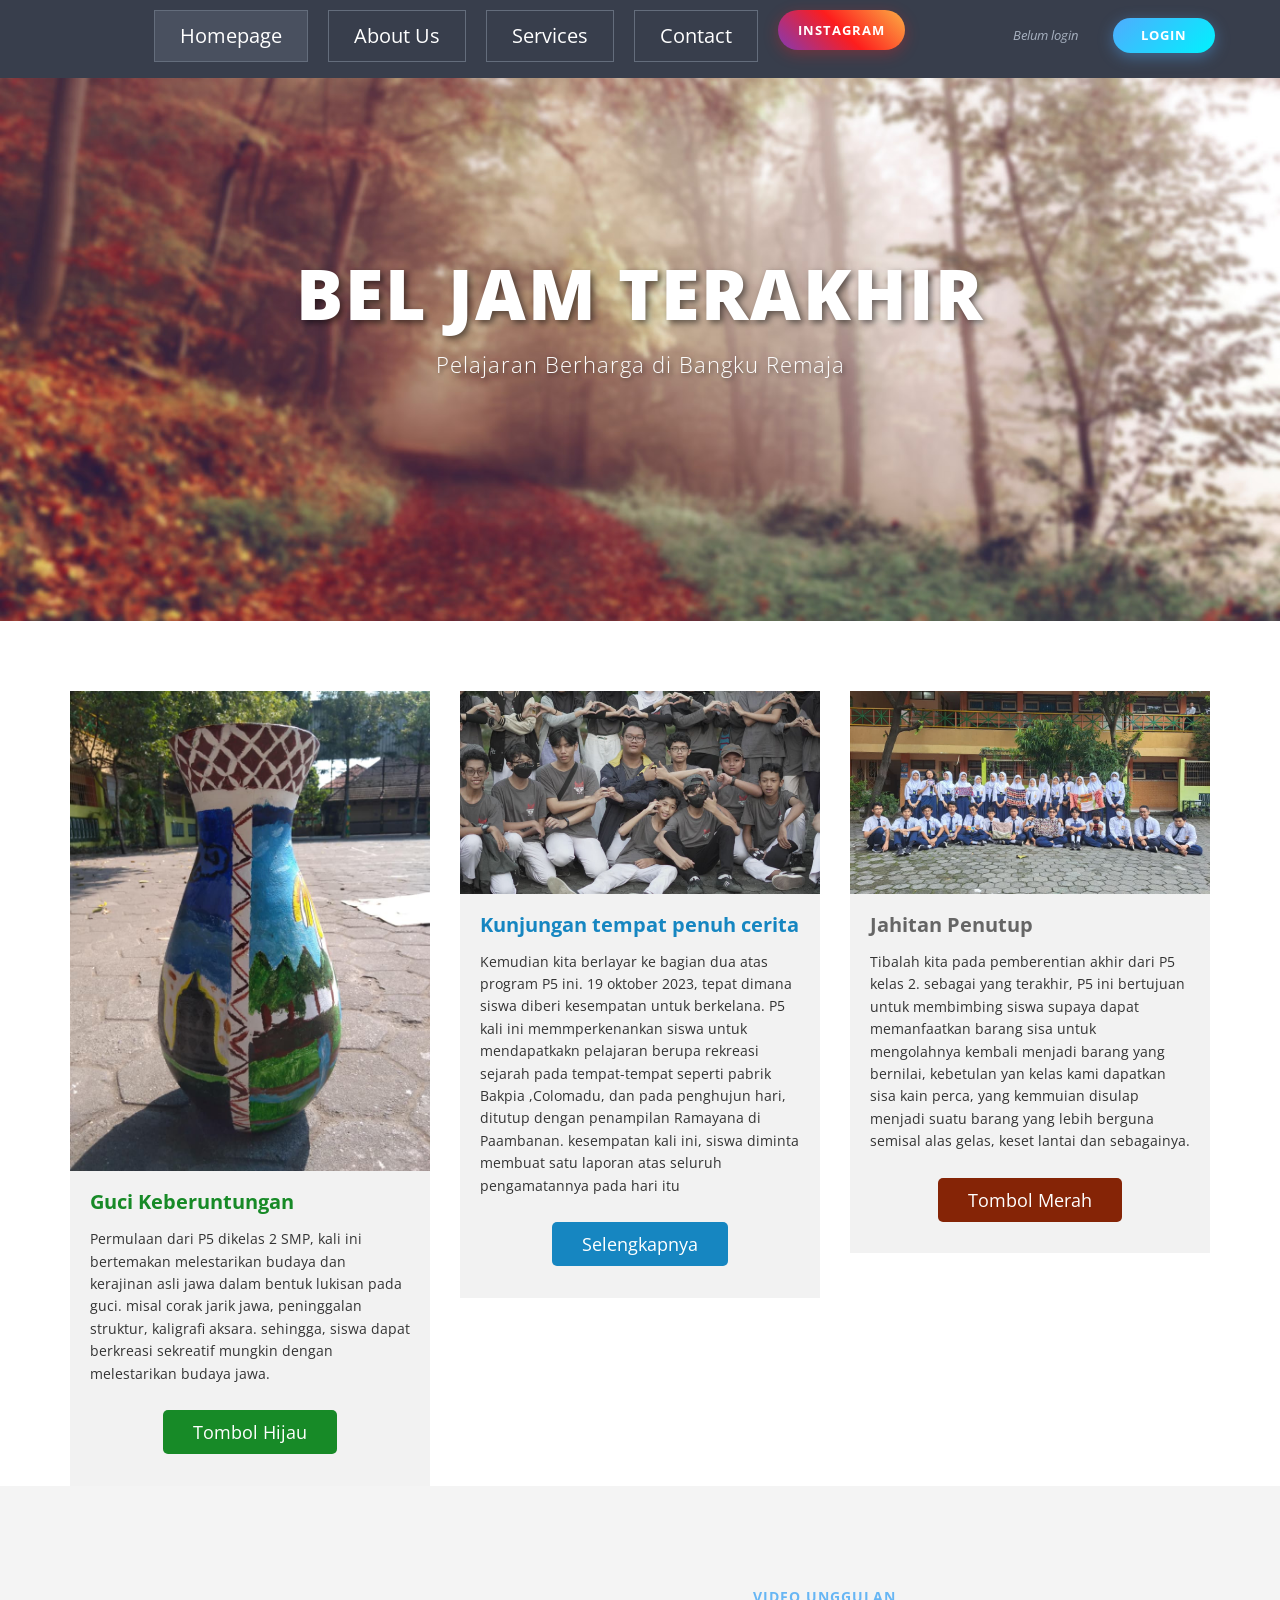
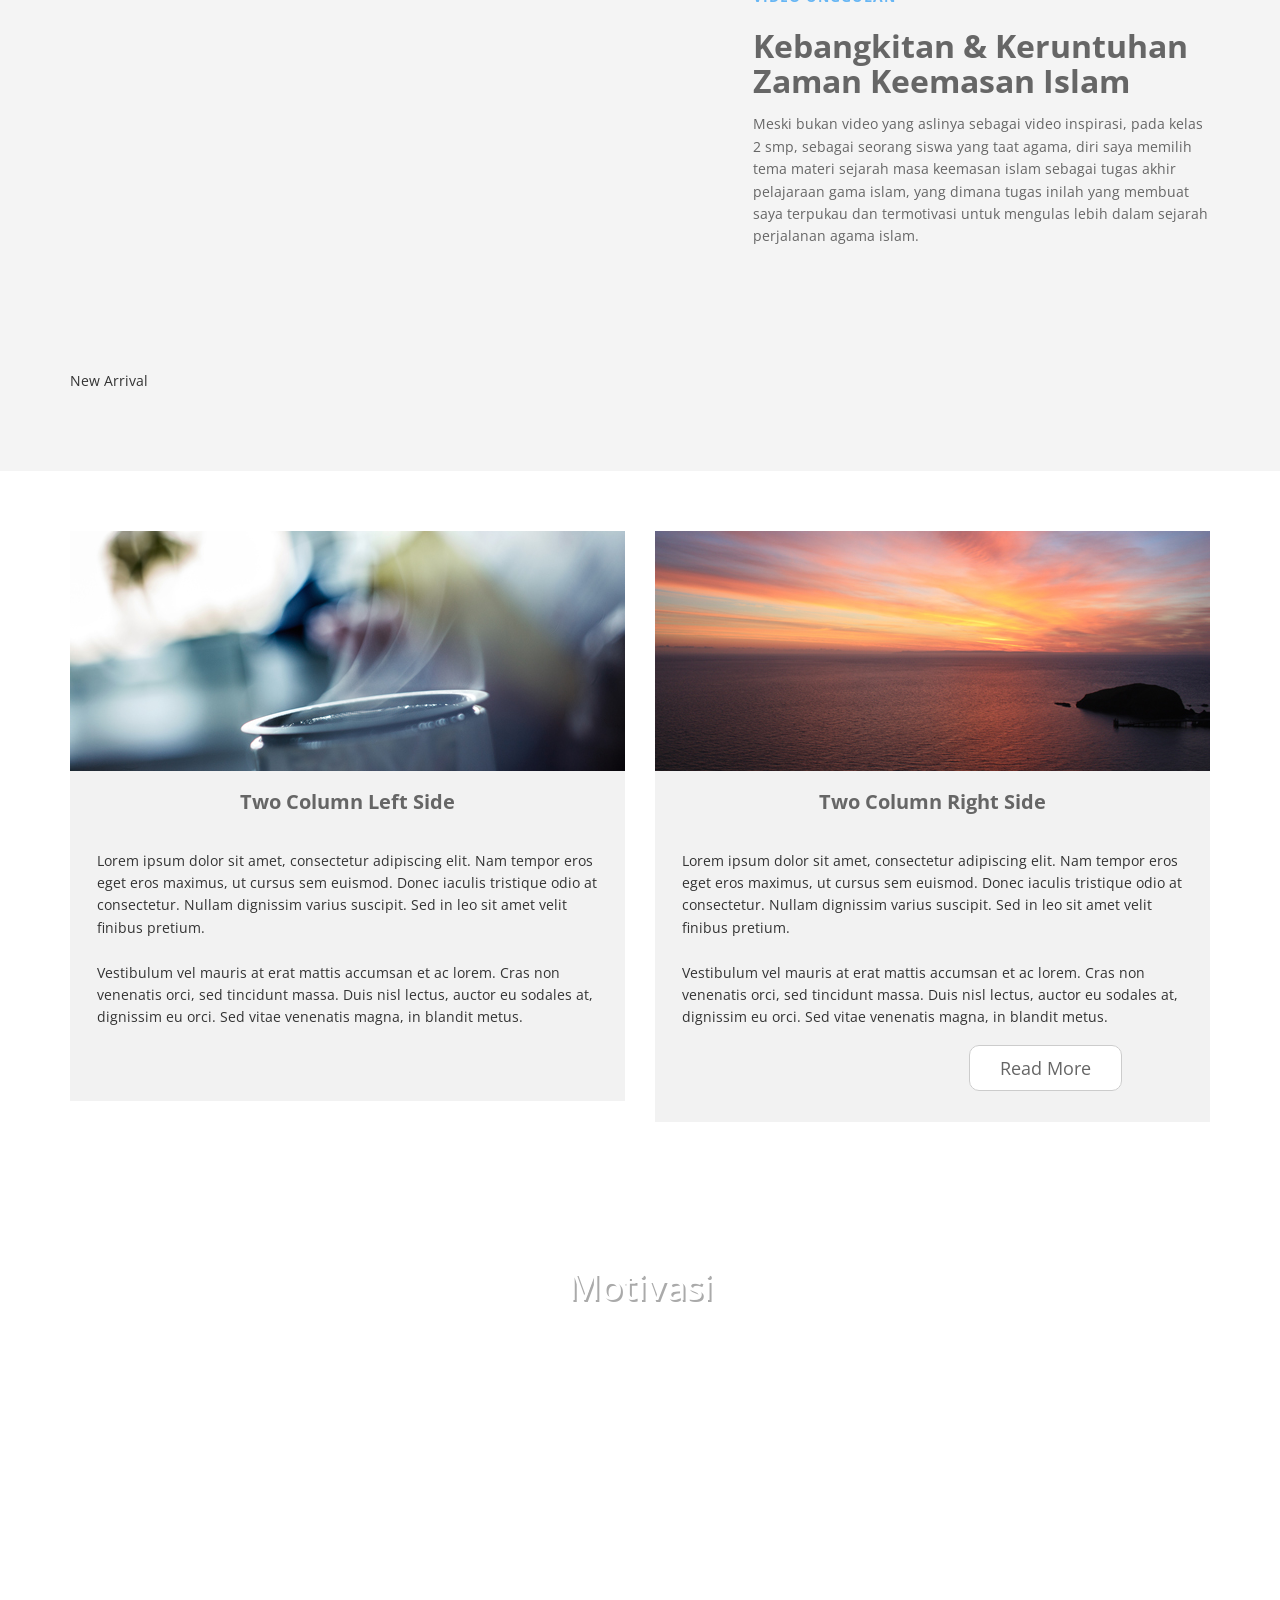
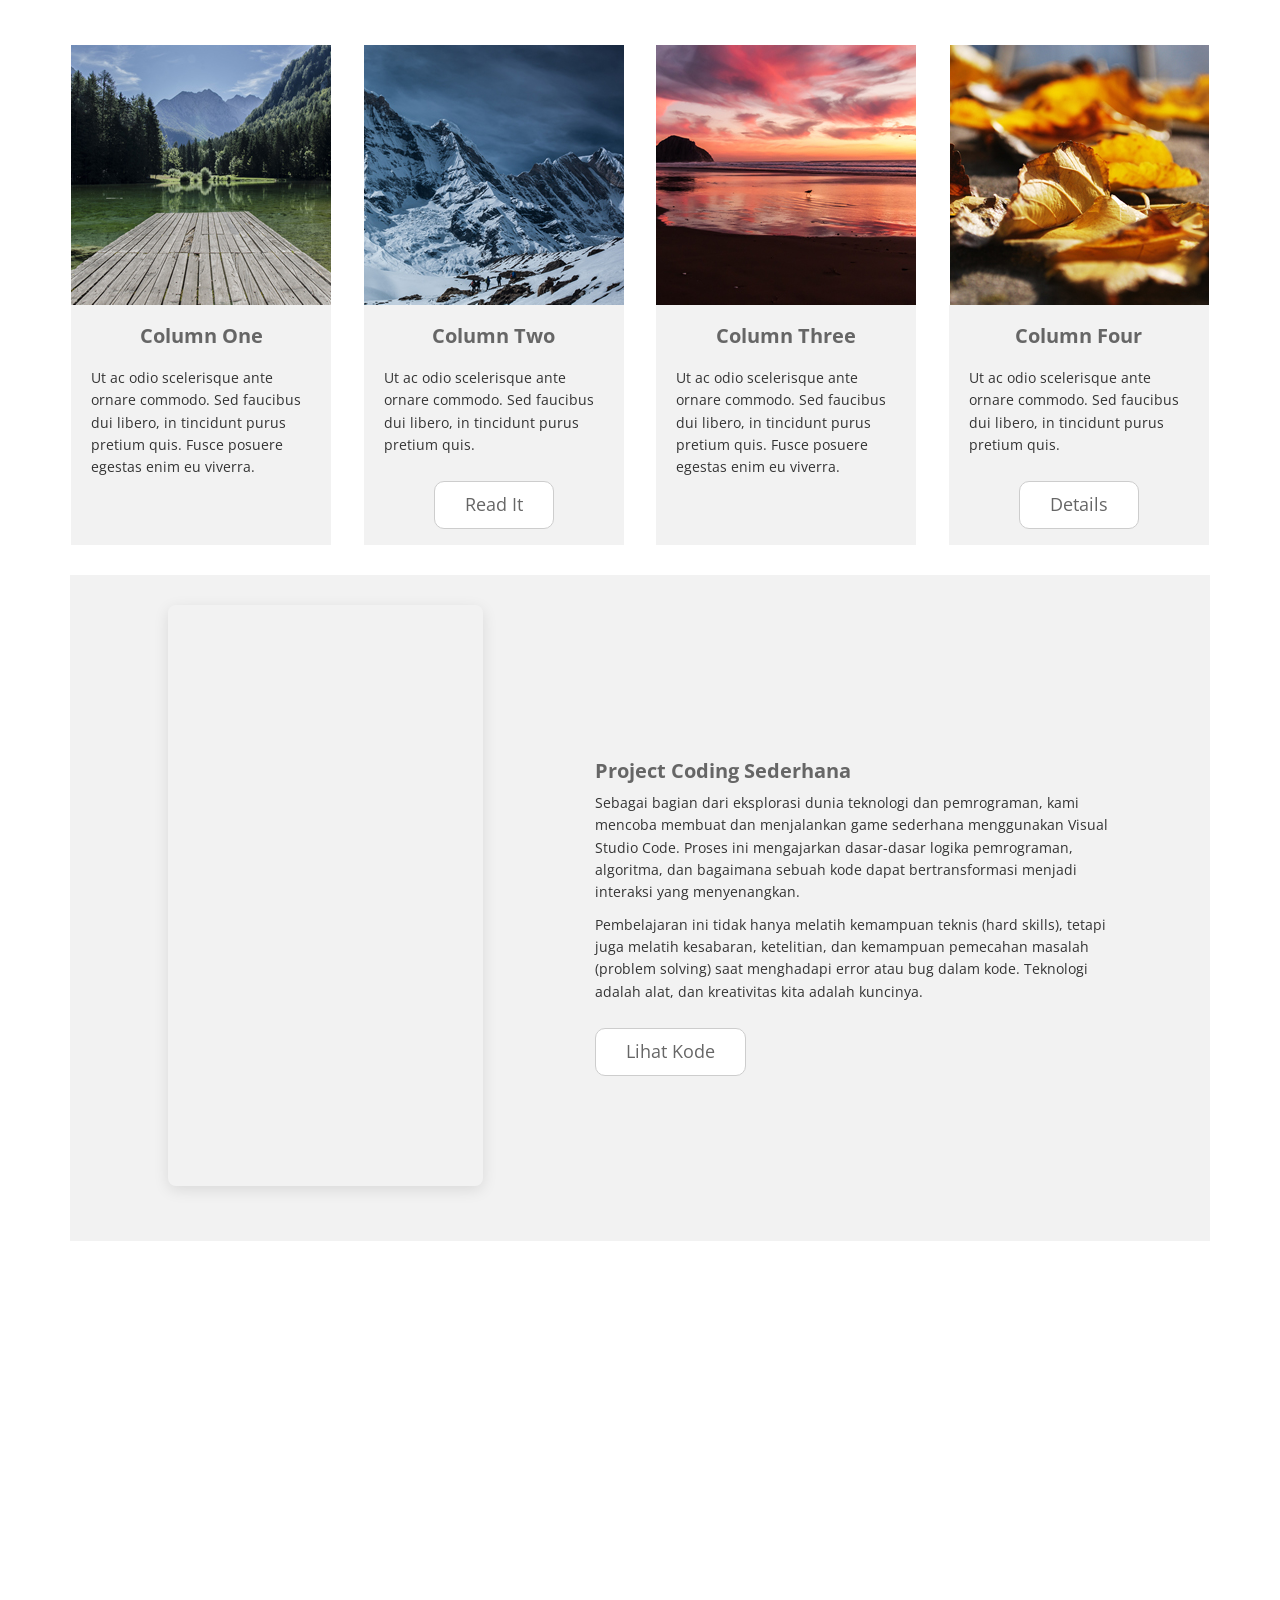
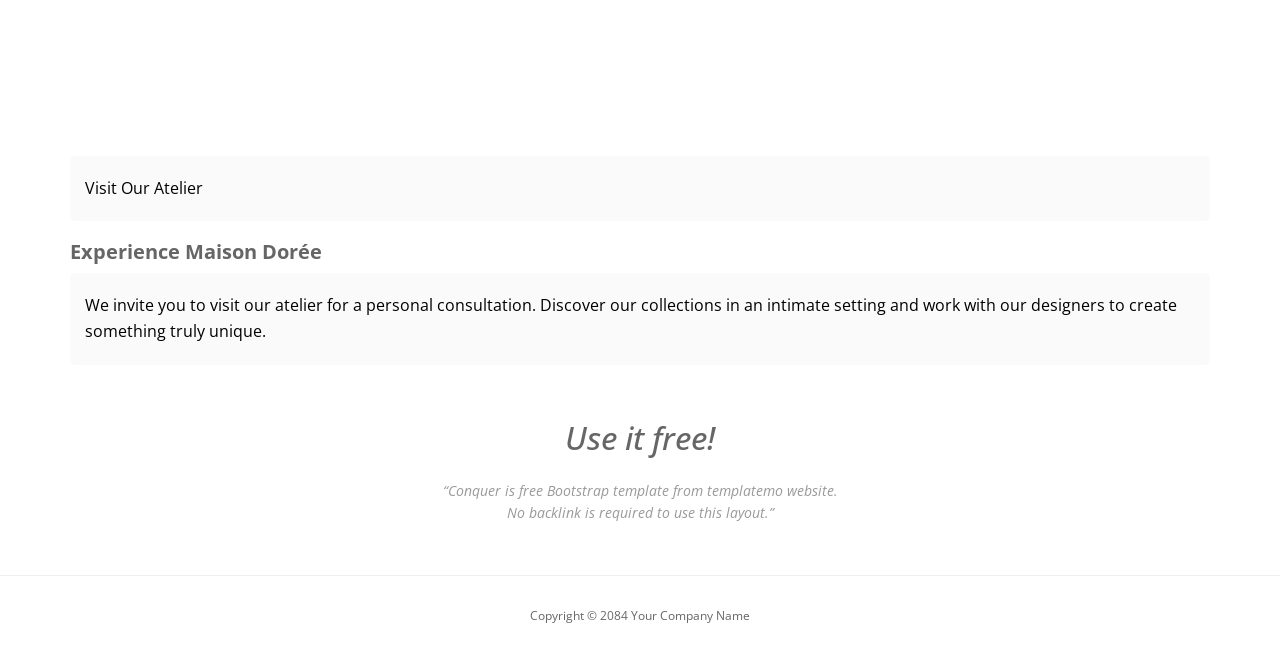
==== index.html @ 9ce60895 "Update index.html" ====
<!DOCTYPE html>
<html>
<head>
    <title>SoraiSenja</title>
<!--
Conquer Template
http://www.templatemo.com/tm-476-conquer
-->
    <meta charset="utf-8">
    <meta name="viewport" content="width=device-width, initial-scale=1">
    <meta http-equiv="X-UA-Compatible" content="IE=edge">
    <link href='https://fonts.googleapis.com/css?family=Open+Sans:300,400,600,700' rel='stylesheet' type='text/css'>
    <link href='https://fonts.googleapis.com/css2?family=Playfair+Display:wght@700;900&family=Poppins:wght@300;400&display=swap' rel='stylesheet'>
    <link rel="stylesheet" href="css/bootstrap.min.css">
    <link rel="stylesheet" href="css/style.css">
</head>
<body>
    <nav class="navbar navbar-inverse navbar-fixed-top">
        <div class="container">
            <div class="navbar-header">
                <button type="button" class="navbar-toggle">
                    <span class="icon-bar"></span>
                    <span class="icon-bar"></span>
                    <span class="icon-bar"></span>                        
                </button>
            </div>   
            <div class="single-page-nav sticky-wrapper" id="tmNavbar">
                
                <!-- Menu Kiri -->
                <ul class="nav navbar-nav">
                    <li><a href="#section1">Homepage</a></li>
                    <li><a href="#section2">About Us</a></li>
                    <li><a href="#section3">Services</a></li>
                    <li><a href="#section4">Contact</a></li>
                    <li><a href="https://www.instagram.com/anwarzainna?igsh=MWg2b2F2djNvbHBldA==" class="external instagram-btn" title="Instagram anwarzainna" target="_blank">Instagram</a></li>
                </ul>

                <!-- Menu Kanan (Login Dipindahkan ke Sini) -->
                <ul class="nav navbar-nav navbar-right">
                    <li><p id="userInfo" class="navbar-text">Belum login</p></li>
                    <li>
                        <div id="authArea">
                            <button onclick="goLogin()" class="nav-cta navbar-btn">Login</button>
                        </div>
                    </li>
                </ul>

            </div>   
        </div>
    </nav>    

    <div id="section1">
        <header id="header-area" class="intro-section">
            <div class="container">
                <div class="row">
                    <div class="col-sm-12 text-center">
                        <div class="header-content">
                            <h1>Bel Jam Terakhir</h1>
                            <h4>Pelajaran Berharga di Bangku Remaja</h4>
                        </div>
                    </div>
                </div>
            </div>
        </header>
    </div>
    <div id="section2">
        <!-- Start Feature Area -->
        <section id="feature-area" class="about-section">
            <div class="container">
                <div class="row text-center inner">
                    <div class="col-sm-4">
                        <div class="feature-content">
                            <img src="img/P5-1.jpeg" alt="Image">
                            <h2 class="feature-content-title green-text">Guci Keberuntungan</h2>
                            <p class="feature-content-description">Permulaan dari P5 dikelas 2 SMP, kali ini bertemakan melestarikan budaya dan kerajinan asli jawa dalam bentuk lukisan pada guci. misal corak jarik jawa, peninggalan struktur, kaligrafi aksara. sehingga, siswa dapat berkreasi sekreatif mungkin dengan melestarikan budaya jawa.
                            </p>
                            <a href="#" class="feature-content-link green-btn">Tombol Hijau</a>
                        </div>
                    </div>
                    <div class="col-sm-4">
                        <div class="feature-content">
                            <img src="img/P5-2.jpeg" alt="Image">
                            <h2 class="feature-content-title blue-text">Kunjungan tempat penuh cerita</h2>
                            <p class="feature-content-description">Kemudian kita berlayar ke bagian dua atas program P5 ini. 19 oktober 2023, tepat dimana siswa diberi kesempatan untuk berkelana. P5 kali ini memmperkenankan siswa untuk mendapatkakn pelajaran berupa rekreasi sejarah pada tempat-tempat seperti pabrik Bakpia ,Colomadu, dan pada penghujun hari, ditutup dengan penampilan Ramayana di Paambanan. kesempatan kali ini, siswa diminta membuat satu laporan atas seluruh pengamatannya pada hari itu</p>                    
                            <a href="#" class="feature-content-link blue-btn">Selengkapnya</a>
                        </div>
                    </div>
                    <div class="col-sm-4">
                        <div class="feature-content">
                            <img src="img/P5-3.jpeg" alt="Image">
                            <h2 class="feature-content-title red-text">Jahitan Penutup</h2>
                            <p class="feature-content-description">Tibalah kita pada pemberentian akhir dari P5 kelas 2. sebagai yang terakhir, P5 ini bertujuan untuk membimbing siswa supaya dapat memanfaatkan barang sisa untuk mengolahnya kembali menjadi barang yang bernilai, kebetulan yan kelas kami dapatkan sisa kain perca, yang kemmuian disulap menjadi suatu barang yang lebih berguna semisal alas gelas, keset lantai dan sebagainya.
                            </p>
                            <a href="#" class="feature-content-link red-btn">Tombol Merah</a>
                        </div>
                    </div>
                </div>
            </div>
        </section>
        <!-- End Feature Area -->

        <!-- Start Featured Piece / Video Area -->
            <section class="featured-piece" style="padding: 80px 0; background-color: #f4f4f4;">
                <div class="container">
                    <div class="row">
                        <!-- Kolom Kiri untuk Video -->
                        <div class="col-md-7">
                            <div class="featured-image-wrapper">
                                <div class="featured-image">
                                    <iframe width="100%" height="400" src="https://www.youtube.com/embed/0r_X7eulEu4" title="KEBANGKITAN DAN KERUNTUHAN ZAMAN KEEMASAN ISLAM | 4K | DOKUMENTER PENDEK" frameborder="0" allow="accelerometer; autoplay; clipboard-write; encrypted-media; gyroscope; picture-in-picture; web-share" referrerpolicy="strict-origin-when-cross-origin" allowfullscreen></iframe>
                                </div>
                                <div class="featured-badge">New Arrival</div>
                            </div>
                        </div>
                        
                        <!-- Kolom Kanan untuk Teks -->
                        <div class="col-md-5">
                            <div class="featured-content" style="margin-top: 20px;">
                                <p class="text-label featured-label" style="color: #67B6F4; font-weight: bold; text-transform: uppercase; letter-spacing: 1px;">Video Unggulan</p>
                                <h2 class="heading-display featured-title" style="font-size: 32px; font-weight: 700; margin-bottom: 15px;">Kebangkitan & Keruntuhan Zaman Keemasan Islam</h2>
                                <p style="color: #666; line-height: 1.6;">Meski bukan video yang aslinya sebagai video inspirasi, pada kelas 2 smp, sebagai seorang siswa yang taat agama, diri saya memilih tema materi sejarah masa keemasan islam sebagai tugas akhir pelajaraan gama islam, yang dimana tugas inilah  yang membuat saya terpukau dan termotivasi untuk mengulas lebih dalam sejarah perjalanan agama islam.</p>
                            </div>
                        </div>
                    </div>
                </div>
            </section>
            <!-- End Featured Piece / Video Area -->

        <!-- Start Blog Area -->
        <section id="blog-area">
            <div class="container">
                <div class="row text-center inner">
                    <div class="col-sm-6">
                        <div class="blog-content">
                            <img src="img/2-1.jpg" alt="Image">
                            <h2>Two Column Left Side</h2>
                            <p>Lorem ipsum dolor sit amet, consectetur adipiscing elit. Nam tempor eros eget eros maximus, ut cursus sem euismod. Donec iaculis tristique odio at consectetur. Nullam dignissim varius suscipit. Sed in leo sit amet velit finibus pretium.<br><br>
                                Vestibulum vel mauris at erat mattis accumsan et ac lorem. Cras non venenatis orci, sed tincidunt massa. Duis nisl lectus, auctor eu sodales at, dignissim eu orci. Sed vitae venenatis magna, in blandit metus.</p>
                                <br>
                            </div>
                        </div>
                        <div class="col-sm-6">
                            <div class="blog-content">
                                <img src="img/2-2.jpg" alt="Image">
                                <h2>Two Column Right Side</h2>
                                <p>Lorem ipsum dolor sit amet, consectetur adipiscing elit. Nam tempor eros eget eros maximus, ut cursus sem euismod. Donec iaculis tristique odio at consectetur. Nullam dignissim varius suscipit. Sed in leo sit amet velit finibus pretium.<br><br>
                                Vestibulum vel mauris at erat mattis accumsan et ac lorem. Cras non venenatis orci, sed tincidunt massa. Duis nisl lectus, auctor eu sodales at, dignissim eu orci. Sed vitae venenatis magna, in blandit metus.</p>
                                    <span><a href="#">read more</a></span><br>
                                    <p id="blofr"></p>
                                </div>
                            </div>
                        </div>
                    </div>
                </section>
                <!-- End Blog Area -->
            </div>
            <div id="section3">
                <!-- Start Services Area -->
                <section id="services-area" class="services-section">
                    <div class="container">
                        <div class="row">
                            <div class="col-sm-12 text-center inner our-service">
                                <div class="service">
                                    <h1>Motivasi</h1>
                                    <p>Pada suatu ketika, masalah silih berdatangan,menghujanimu tak berhenti, dan dirimu mulai bertanya
                                        -tanya, "kapan cobaan ini akan berhenti Ya Allah, hamba telah lelah menjalani ini semua" 
                                        Namun kamu menyadari bahwasannya, setiap masalah yang hadir bukanlah cara semesta menjatuhkanmu, melainkan proses menempa
                                        agar kamu menjadi pribadi yang lebih tangguh. Di balik lelah yang terasa, selalu ada hikmah yang tersimpan rapi menanti
                                        untuk dipetik pada waktu yang paling tepat. Percayalah, tidak ada badai yang datang tanpa membawa kesuburan bagi jiwa yang bersedia untuk bertahan.
                                        "Allah tidak membebani seseorang melainkan sesuai dengan kesanggupannya".</p>
                                    </div>
                                </div>
                            </div>
                        </div>
                    </section>
                    <!-- End Services Area -->

                    <!-- Start Testimornial Area -->
                    <section id="testimornial-area">
                        <div class="container">
                            <div class="row text-center">
                                <div class="col-lg-3 col-md-3 col-sm-6 col-xs-6 col-xxs-12">
                                    <div class="testimonial-content">
                                        <img src="img/4-1.jpg" alt="Image">
                                        <h2>Column One</h2>
                                        <p>Ut ac odio scelerisque ante ornare commodo. Sed faucibus dui libero, in tincidunt purus pretium quis. Fusce posuere egestas enim eu viverra.</p>
                                        <br>
                                    </div>
                                </div>
                                <div class="col-lg-3 col-md-3 col-sm-6 col-xs-6 col-xxs-12">
                                    <div class="testimonial-content">
                                        <img src="img/4-2.jpg" alt="Image">
                                        <h2>Column Two</h2>
                                        <p>Ut ac odio scelerisque ante ornare commodo. Sed faucibus dui libero, in tincidunt purus pretium quis.</p>
                                        <a href="#" class="content-link">read it</a>
                                        <br>
                                        <p id="redd"></p>
                                    </div>
                                </div>
                                <div class="col-lg-3 col-md-3 col-sm-6 col-xs-6 col-xxs-12">
                                    <div class="testimonial-content">
                                        <img src="img/4-3.jpg" alt="Image">
                                        <h2>Column Three</h2>
                                        <p>Ut ac odio scelerisque ante ornare commodo. Sed faucibus dui libero, in tincidunt purus pretium quis. Fusce posuere egestas enim eu viverra.</p>
                                        <br>
                                    </div>
                                </div>
                                <div class="col-lg-3 col-md-3 col-sm-6 col-xs-6 col-xxs-12">
                                    <div class="testimonial-content">
                                        <img src="img/4-4.jpg" alt="Image">
                                        <h2>Column Four</h2>
                                        <p>Ut ac odio scelerisque ante ornare commodo. Sed faucibus dui libero, in tincidunt purus pretium quis.</p>
                                        <a href="#" class="content-link">details</a>
                                        <br>
                                        <p id="dets"></p>
                                    </div>
                                </div>
                            </div>
                            
                            <!-- BAGIAN ONE BIG COLUMN YANG SUDAH DIUBAH MENJADI VIDEO -->
                            <div class="row">
                                <div class="col-lg-12">
                                    <div class="tm-box" style="display: flex; align-items: center; flex-wrap: wrap; padding: 30px;">
                                        
                                        <!-- Kolom Kiri untuk Video Vertikal -->
                                        <div class="col-md-5 text-center" style="margin-bottom: 20px;">
                                            <div class="featured-image" style="display: inline-block; border-radius: 8px; overflow: hidden; box-shadow: 0 4px 15px rgba(0,0,0,0.1);">
                                                <iframe width="315" height="576" src="https://www.youtube.com/embed/SsqFQQGZVc8" title="Menjalankan  Game Sederhana di Visual Video Code" frameborder="0" allow="accelerometer; autoplay; clipboard-write; encrypted-media; gyroscope; picture-in-picture; web-share" referrerpolicy="strict-origin-when-cross-origin" allowfullscreen></iframe>
                                            </div>
                                        </div>
                                        
                                        <!-- Kolom Kanan untuk Teks -->
                                        <div class="col-md-7">
                                            <div class="tm-box-description" style="text-align: left;">
                                                <h2>Project Coding Sederhana</h2>
                                                <p class="tm-box-p">Sebagai bagian dari eksplorasi dunia teknologi dan pemrograman, kami mencoba membuat dan menjalankan game sederhana menggunakan Visual Studio Code. Proses ini mengajarkan dasar-dasar logika pemrograman, algoritma, dan bagaimana sebuah kode dapat bertransformasi menjadi interaksi yang menyenangkan.</p>
                                                <p class="tm-box-p">Pembelajaran ini tidak hanya melatih kemampuan teknis (hard skills), tetapi juga melatih kesabaran, ketelitian, dan kemampuan pemecahan masalah (problem solving) saat menghadapi error atau bug dalam kode. Teknologi adalah alat, dan kreativitas kita adalah kuncinya.</p>
                                                <a href="#" class="content-link">Lihat Kode</a>    
                                            </div>
                                        </div>

                                    </div>                    
                                </div>
                            </div>
                            <!-- AKHIR BAGIAN ONE BIG COLUMN -->

                        </div>
                    </section>
                    <!-- End Testimornial Area -->
                </div>
                <div id="section4">
                        <!-- Contact -->
                        <section class="contact" id="contact">
                            <div class="container">
                                <iframe 
                                    src="https://www.google.com/maps/embed?pb=!1m18!1m12!1m3!1d3952.899581696843!2d110.3928100740499!3d-7.800455306955081!2m3!1f0!2f0!3f0!3m2!1i1024!2i768!4f13.1!3m3!1m2!1s0x2e7a57669d43fe55%3A0x75fae1bb400d4da5!2sSMA%20Negeri%208%20Yogyakarta!5e0!3m2!1sen!2sid!4v177812659811!5m2!1sen!2sid" 
                                    width="600" 
                                    height="450" 
                                    style="border:0;" 
                                    allowfullscreen="" 
                                    loading="lazy" 
                                    referrerpolicy="no-referrer-when-downgrade">
                                </iframe>
                        
                                <div class="contact-grid">
                                    <div class="contact-content">
                                        <p class="text-label">Visit Our Atelier</p>
                                        <h2 class="heading-display contact-title">
                                            Experience Maison Dorée
                                        </h2>
                                        <p class="text-body contact-text">
                                            We invite you to visit our atelier for a personal
                                            consultation. Discover our collections in an intimate
                                            setting and work with our designers to create something
                                            truly unique.
                                        </p>
                                    </div>
                                </div>
                            </div>
                        </section>

                        <!-- End Contact Area -->
                    </div>

                    <!-- Start Footer Area -->
                    <footer id="footer-area">
                        <div class="container">
                            <div class="row text-center">
                                <div class="col-sm-12">
                                    <div class="footer-content">
                                        <h1>Use it free!</h1>
                                        <p>“Conquer is free Bootstrap template from templatemo website. 
                                            <br>No backlink is required to use this layout.”</p>
                                        </div>                
                                    </div>
                                </div>
                            </div>
                            <hr>
                            <div class="container">
                                <div class="row">
                                    <div class="col-sm-12 text-center">             
                                        <p class="copy">Copyright © 2084 Your Company Name</p>
                                    </div>
                                </div>
                            </div>
                        </footer>
                        <!-- End Footer Area -->

                        <script src="js/jquery-1.11.2.min.js"></script>
                        <script src="js/jquery.scrollUp.min.js"></script>
                        <script src="js/jquery.singlePageNav.min.js"></script>
                        <script src="js/parallax.js-1.3.1/parallax.js"></script>
                        <script>

    // HTML document is loaded. DOM is ready.
    $(function() {  

    // Parallax
        $('.intro-section').parallax({
            imageSrc: 'img/bg-1.jpg',
            speed: 0.2
        });
        $('.services-section').parallax({
            imageSrc: 'img/bg-2.jpg',
            speed: 0.2
        });
        $('.contact-section').parallax({
            imageSrc: 'img/bg-3.jpg',
            speed: 0.2
        });    

        // jQuery Scroll Up / Back To Top Image
        $.scrollUp({
                scrollName: 'scrollUp',      // Element ID
                scrollDistance: 300,         // Distance from top/bottom before showing element (px)
                scrollFrom: 'top',           // 'top' or 'bottom'
                scrollSpeed: 1000,            // Speed back to top (ms)
                easingType: 'linear',        // Scroll to top easing (see http://easings.net/)
                animation: 'fade',           // Fade, slide, none
                animationSpeed: 300,         // Animation speed (ms)		        
                scrollText: '', // Text for element, can contain HTML		        
                scrollImg: true            // Set true to use image		        
            });

        // ScrollUp Placement
        $( window ).on( 'scroll', function() {

            if ( $( document ).height() - $( window ).height() === $( window ).scrollTop() ) {
                $('#scrollUp').css( 'bottom', '80px' );
            } else {      
                $('#scrollUp').css( 'bottom', '30px' );        
            }
        });

        $('.single-page-nav').singlePageNav({
            offset: $('.single-page-nav').outerHeight(),
            speed: 1500,
            filter: ':not(.external)',
            updateHash: true
        });

        $('.navbar-toggle').click(function(){
            $('.single-page-nav').toggleClass('show');
        });

        $('.single-page-nav a').click(function(){
            $('.single-page-nav').removeClass('show');
        });
        
    });
</script>
    <script src="login/js/welcome.js"></script>
</body>
</html>
---- css/style.css ----
/*

Conquer Template

http://www.templatemo.com/tm-476-conquer


iframe {
  display: block;
  border: 0;
  position: absolute; 
  width: 100%; 
  height: 100%; 
}

*/

body,
h1,
h2,
h3,
h4,
h5,
h6,
.h1,
.h2,
.h3,
.h4,
.h5,
.h6 {
    font-family: "Open Sans", Helvetica, Arial, sans-serif!important;
}
body {
  overflow-x: hidden;
}

img {
  max-width: 100%;
  height: auto;
  border: none;
}
h1 {
  font-size: 36px;
}
h2 {
  font-size: 20px;
  font-weight: 700;
}
p{
  font-size: 14px;
  line-height: 1.6em;
  margin: 0;
}
a:hover { text-decoration: none; }

/* Start Main Menu */
header {
  /*background-image: url("../img/bg-1.jpg");
  background-position: center center;
  background-repeat: no-repeat;
  background-size: cover;*/
  padding: 235px 0;
  /*margin-bottom: 60px;*/
  /*background-attachment: fixed;*/
  /*background-size: 100% 100%;*/
}
ul#menu {
background: #40475A none repeat scroll 0 0;
padding: 6px;
position: fixed;
text-shadow: 0 1px 1px rgba(0, 0, 0, 0.2);
width: 100%;
z-index: 999;
    }
.main-menu {
  margin-top: -234px;
}
.main-menu ul{}
.main-menu ul li {
  display: inline-block;
  padding: 10px;
}
.main-menu ul li a {
  background: #383E4C none repeat scroll 0 0;
  border: 1px solid #646d7c;
  color: #fff;
  font-size: 20px;
  padding: 5px 20px;
  text-decoration: none;
  text-transform: capitalize;
}
/*.main-menu ul li.active a,*/
.main-menu ul li a:focus,
.main-menu ul li a:hover {
  background: #49505F;
}

/* PERUBAHAN FONT JUDUL UNTUK TAMPILAN KOMPUTER */
.header-content  h1 {
  font-family: 'Playfair Display', serif; /* Font baru */
  color: #fff;
  font-size: 70px;
  font-weight: 900; /* Ketebalan baru */
  text-transform: uppercase;
  text-shadow: 3px 3px 6px rgba(0,0,0,0.5); /* Bayangan baru lebih lembut */
  letter-spacing: 2px; /* Jarak antar huruf baru */
  line-height: 1.1;
}
.header-content h4 {
  font-family: 'Poppins', sans-serif; /* Font baru */
  color: #fff;
  font-size: 22px; /* Ukuran dikecilkan sedikit */
  font-weight: 300; /* Ketebalan tipis baru */
  text-shadow: 2px 2px 4px rgba(0,0,0,0.5); /* Bayangan baru lebih lembut */
  letter-spacing: 1px; /* Jarak antar huruf baru */
  margin-top: 20px;
}
/* AKHIR PERUBAHAN FONT JUDUL */

.single-page-nav { text-align: center; }
/* End Header CSS */

/* Start Feature CSS */
.green-text { color: #178A27; }
.blue-text { color: #1686C1; }
.gray-text { color: #1686C1; }
.green-btn { background: #178A27; }
.green-btn:hover { background: #449D44; }
.blue-btn { background: #1686C1; }
.blue-btn:hover { background: #31B0D5; }
.red-btn { background: #852406; }
.red-btn:hover { background: #C9302C; }
.feature-content {
    background: #F2F2F2;
    padding-bottom: 40px;
}
.feature-content-title {
    padding: 0 20px;
    text-align: left;    
}
.feature-content-description {
    padding: 0 20px 35px;
    text-align: left;
    color: #333333;
    margin-top: 15px;
}
.feature-content-link {
    border-radius: 5px;
    color: #fff;
    font-size: 18px;
    padding: 10px 30px;
    text-decoration: none;
    text-transform: capitalize;
    -webkit-transition: all 0.3s ease;
            transition: all 0.3s ease;
}
.feature-content-link:hover, .feature-content-link:link, .feature-content-link:visited  {
  color: white;
  text-decoration: none;
}

/* End Feature CSS */

/* Start Blog CSS */
#blog-area {
    margin: 60px 0px;
}
.blog-content {
  background: #F2F2F2;
  padding-bottom:25px;
  max-width: 555px;
  margin: 0 auto;
}
.blog-content h2 {
    color: #666666;
    text-transform: capitalize;
}
.blog-content p {
    padding: 27px;
    text-align: left;
    color: #333333;
}
.blog-content span {
  margin-left: 225px;
}
.blog-content span a {
    background: #fff none repeat scroll 0 0;
    border: 1px solid #ccc;
    border-radius: 10px;
    color: #666666;
    font-size: 18px;
    padding: 10px 30px;
    text-decoration: none;
    text-transform: capitalize;
}
.blog-content span a:hover {
    background: #E6E6E6 none repeat scroll 0 0;
}
.blog-content > p#blofr {
    padding: 8px;
}
/* End Blog CSS */

/* Start Services CSS */
div#service-area-main {
    float: left;
    width: 100%;
  margin-top:-200px;
}
.our-service{
  margin:65px 0px 85px;
}
/*section#services-area {
  background-image: url("../img/bg-2.jpg");
  background-position: center center;
  background-size: cover;
  background-attachment: fixed;
  background-repeat: no-repeat;
}*/
.service  h1 {
  color: #fff;
  text-transform: capitalize;
  text-shadow: 2px 2px #aaa;
  margin-bottom: 20px;
}
.service > p {
    color: #fff;
    font-size: 18px;
}
/* End Services CSS */

/* Start Testimornial CSS */
#testimornial-area{
  margin: 60px 0;
}
h2 {
    color: #666666;
}
.testimonial-content {
  background-color: #f2f2f2;
  height: 500px;
  max-width: 260px;
  margin: 0 auto 30px;
}
.testimonial-content  p {
    padding: 10px 20px;
    text-align: left;
}
.content-link {
    background: #fff none repeat scroll 0 0;
    border: 1px solid #cdcdcd;
    border-radius: 10px;
    color: #666;
    display: inline-block;
    font-size: 18px;
    padding: 10px 30px;
    text-decoration: none;
    text-transform: capitalize;
    margin-top: 15px;
    -webkit-transition: all 0.3s ease;
            transition: all 0.3s ease;
}
.content-link:hover,
.content-link:focus {
    background: #E6E6E6 none repeat scroll 0 0;
}

/* End Testimornial CSS */

/* Start Contact CSS */
/*section#contact-area {
  background-image: url("../img/bg-3.jpg");
  background-position: center center;
  background-size: cover;  
  background-attachment: fixed; 
}*/
.contact-content h1 {
    color: #fff;
    text-transform: capitalize;
    margin-bottom: 30px;
  text-shadow: 2px 2px #333;
}
.contact-content p {
    background: rgba(242, 242, 242, 0.4) none repeat scroll 0 0;
    border-radius: 5px;
    color: #000;
    font-size: 16px;
    margin-bottom: 20px;
    padding: 20px 15px;
}
.contact-form-left { padding-left: 0; }
.contact-form-right { padding-right: 0; }
input {
    margin-bottom: 15px;    
}
.form-control {
  border: none;
  background: rgba(242, 242, 242, 0.4);
}
#comment.form-control {

}
.form-group button {
  background: #262628 none repeat scroll 0 0;
  color: #fff;
  margin-top: 20px;
  padding: 10px 30px;
  font-size: 18px;
  border-radius:10px;
  -webkit-transition: all 0.3s ease;
          transition: all 0.3s ease;
}
/* End Contact CSS */

/* Start Footer CSS */
.footer-content  h1 {
    color: #666;
    font-size: 32px;
    font-style: italic;
    margin-bottom: 25px;
    margin-top: 35px;
}
.footer-content  p {
    color: #999;
    font-style: italic;
    margin-bottom: 30px;
}
.copy {
    color: #666;
    font-size: 12px;
    margin-bottom: 30px;
    margin-top: 10px;
}

/* Slick Nav CSS */
.slicknav_menu {
    display:none;
}
.slicknav_nav a {
    text-transform: capitalize;
}
.slicknav_menu {
  background: #40475a none repeat scroll 0 0;
}
/* Scrool To top */
/* Image style */
#scrollUp {
    background-image: url("../img/top.png");
    bottom: 20px;
    right: 20px;
    width: 38px;    /* Width of image */
    height: 38px;   /* Height of image */
}
/* End Scroll To top */

.about-section {
    height: 100%;
    padding-top: 70px;
}

.services-section {
    height: 100%;
   /* padding-top: 150px;*/
}
.tm-box {
  background-color: #F2F2F2;
  max-width: 1140px;
  width: 100%;
}
.tm-box-description {
  padding: 30px;
}
.tm-box-p {
  margin-bottom: 10px;
}
.tm-box-p:last-child {
  margin-bottom: 0;
}
.contact-section {
    height: 100%;
    padding-top: 80px;
    padding-bottom: 60px;
}
.form-control {
  color: #000;
}
.contact-section .container {
  max-width: 750px;
}

/*https://css-tricks.com/snippets/css/style-placeholder-text/*/
.form-control::-webkit-input-placeholder {
   color: black;
}
.form-control:-moz-placeholder { /* Firefox 18- */
   color: black;  
}
.form-control::-moz-placeholder {  /* Firefox 19+ */
   color: black;  
}
.form-control:-ms-input-placeholder {  
   color: black;  
}

/*************navigation******************/

 .navbar-inverse {
    background-color: #383E4C;
    border-color: #383E4C;
}
.navbar-nav>li {
    display: inline-block;
    padding: 10px;
}
.navbar-inverse .navbar-nav>li>a {
    background: #383E4C none repeat scroll 0 0;
    border: 1px solid #646d7c;
    color: #fff ;
    font-size: 20px;
    padding: 15px 25px;
    text-decoration: none;
    text-transform: capitalize;
    -webkit-transition: all 0.3s ease;
            transition: all 0.3s ease;
}

.navbar-inverse .navbar-nav > li > a.current,
.navbar-inverse .navbar-nav > li > a:hover {
        background: #49505F;
}
.navbar .navbar-nav {
    display: inline-block;
    float: none;
}

.navbar .navbar-collapse {
    text-align: center;
}

/* ===== TAMBAHAN CSS UNTUK LOGIN DI KANAN (VERSI MENARIK) ===== */

/* Merapikan teks "Belum login" */
#tmNavbar .navbar-text {
    margin-top: 15px;
    margin-bottom: 15px;
    margin-right: 15px;
    color: #a8b2c1; /* Warna abu-abu kebiruan yang lebih lembut */
    font-size: 13px;
    font-style: italic;
}

#tmNavbar .navbar-btn {
    margin-top: 8px;
    margin-bottom: 8px;
}

/* Style Tombol Login - Modern & Gradient */
.nav-cta {
    background: linear-gradient(135deg, #4facfe 0%, #00f2fe 100%); /* Efek Gradien Biru-Cyan */
    color: #fff;
    border: none;
    padding: 8px 28px;
    border-radius: 30px; /* Membuat bentuk kapsul / pill */
    font-weight: 700;
    font-size: 13px;
    text-transform: uppercase;
    letter-spacing: 1px;
    cursor: pointer;
    box-shadow: 0 4px 15px rgba(79, 172, 254, 0.4); /* Bayangan lembut di bawah tombol */
    -webkit-transition: all 0.3s ease;
    transition: all 0.3s ease;
}

/* Efek saat kursor diarahkan ke tombol */
.nav-cta:hover {
    background: linear-gradient(135deg, #00f2fe 0%, #4facfe 100%); /* Gradien terbalik */
    color: #fff;
    transform: translateY(-3px); /* Tombol sedikit naik ke atas */
    box-shadow: 0 8px 25px rgba(79, 172, 254, 0.6); /* Bayangan membesar dan lebih terang */
}

/* Style Tombol Instagram - Gradient Khas IG */
.navbar-inverse .navbar-nav > li > a.instagram-btn {
    background: linear-gradient(45deg, #833ab4, #fd1d1d, #fcb045); /* Warna gradien khas Instagram */
    border: none; /* Menghapus border bawaan template */
    border-radius: 30px; /* Membuat bentuk kapsul */
    color: #fff;
    font-weight: 700;
    font-size: 13px;
    text-transform: uppercase;
    letter-spacing: 1px;
    padding: 10px 20px;
    box-shadow: 0 4px 15px rgba(253, 29, 29, 0.3); /* Bayangan kemerahan */
    -webkit-transition: all 0.3s ease;
    transition: all 0.3s ease;
}

/* Efek saat kursor diarahkan ke tombol Instagram */
.navbar-inverse .navbar-nav > li > a.instagram-btn:hover,
.navbar-inverse .navbar-nav > li > a.instagram-btn:focus {
    background: linear-gradient(45deg, #fcb045, #fd1d1d, #833ab4); /* Gradien terbalik saat hover */
    color: #fff;
    transform: translateY(-3px); /* Tombol sedikit naik */
    box-shadow: 0 8px 25px rgba(253, 29, 29, 0.5); /* Bayangan membesar */
}
/* ===== AKHIR TAMBAHAN CSS ===== */


/* Media Queries
----------------------*/

@media only screen and (min-width: 992px) and (max-width: 1199px) {
  .blog-content > p#blofr {
    padding: 18px;
  }
  .contact-content p {
    font-size: 15px;
  }
}

/*    Tablet Layout: 768px. */

@media only screen and (min-width: 768px) and (max-width: 991px) {
  .blog-content p {
    margin-bottom: 21px;
    padding: 27px;
  }
  .blog-content span { margin-left: 0; }
  .service > p { font-size: 18px; }
  .contact-content p {
    font-size: 18px;
    padding: 15px 0;
  }
  .navbar-nav > li {
    padding: 6px;
  }
  .navbar-inverse .navbar-nav > li > a {
    font-size: 16px;
  }
}

@media only screen and (max-width: 1024px) {
  header,
  section#services-area,
  section#contact-area {
    background-attachment: scroll;
  }
}

@media only screen and (max-width: 767px) {
  
  header {
    height: 75vh;
    padding: 0 15px;
    display: -webkit-flex;
    display: -ms-flexbox;
    display: -webkit-box;
    display: flex;
    -webkit-align-items: center;
        -ms-flex-align: center;
            -webkit-box-align: center;
            align-items: center;
    -webkit-box-pack: center;
    -webkit-justify-content: center;
        -ms-flex-pack: center;
            justify-content: center;
  } 

  ul#menu { display:none; }

  .slicknav_menu {
    display: block;
    position: fixed;
    width: 100%;
    z-index: 999;
    background:none;
  }

  /* PERUBAHAN FONT JUDUL UNTUK TAMPILAN HP */
  .header-content h1 {
   font-size: 38px; /* Diperkecil dari 55px agar muat dengan font baru */
   letter-spacing: 1px;
   line-height: 1.1;
  }
  .header-content h4 {
   font-size: 16px;
   margin-top: 15px;
   line-height: 1.4;
  }
  /* AKHIR PERUBAHAN FONT JUDUL HP */

  .feature-content {
    max-width: 360px;
    margin: 0 auto 30px;
  }
  .feature-content-title,
  .feature-content-description {
   text-align: center;
  }
  .blog-content { margin-bottom: 30px; }
  .blog-content p { text-align: center; }
  .blog-content span { margin-left: 0; }
  .testimornial-content p { text-align: center; }
  .footer-content h4 { font-size: 16px; }
  .navbar-nav>li { display: block; }
  .navbar-inverse {
    background: none;
    border: none; 
  }
  .navbar-inverse .navbar-toggle { background-color: #333; }
  .navbar-inverse .navbar-collapse, 
  .navbar-inverse .navbar-form {
    background-color: #49505F;
  }
  .navbar .navbar-nav {
    width: 100%;
    margin:0;
  }
  .navbar-collapse {
    padding-right: 0px;
    padding-left: 0px;
  }
  .navbar-nav>li {
    width: 100%;
    border-bottom: 1px solid #999;
    padding:0px;
  }
  .navbar-nav>li:last-child { border-bottom: none;  }
  .navbar-inverse .navbar-nav>li>a {
    background:none;
    border: none;
    width: 100%;
    padding: 10px 0px;
  }
  .navbar-inverse .navbar-nav>li>a:focus, 
  .navbar-inverse .navbar-nav>li>a:hover {
    background-color: #383E4C;
  }
  .navbar-inverse .navbar-nav>.active>a, 
  .navbar-inverse .navbar-nav>.active>a:focus, 
  .navbar-inverse .navbar-nav>.active>a:hover {
    background: #383E4C;
  }
  .navbar-inverse .navbar-nav > li > a { font-size: 16px; }

  /* ===== TAMBAHAN CSS UNTUK LOGIN DI TAMPILAN MOBILE ===== */
  #tmNavbar .navbar-text {
      margin-top: 15px;
      margin-bottom: 5px;
      text-align: center;
      width: 100%;
      font-size: 14px;
  }
  #tmNavbar .navbar-btn {
      margin-top: 5px;
      margin-bottom: 15px;
      width: 100%; /* Membuat tombol memanjang penuh di HP */
  }
  /* Membuat tombol memanjang penuh di tampilan mobile */
  .nav-cta {
      width: 100%;
      padding: 12px; /* Lebih tinggi agar mudah ditekan di HP */
      text-align: center;
  }
  /* Style tombol Instagram di layar HP */
  .navbar-inverse .navbar-nav > li > a.instagram-btn {
      border-radius: 30px;
      margin: 5px 0;
      text-align: center;
  }
  /* ===== AKHIR TAMBAHAN CSS MOBILE ===== */

  .container {
    margin-left: 0;
    margin-right: 0;
  }
  .single-page-nav {
    background-color: #383E4C;
    max-height: 0;
    -webkit-transition: max-height 0.8s;
            transition: max-height 0.8s;
    overflow: hidden;
  }
  /*http://css3.bradshawenterprises.com/animating_height/*/
  .single-page-nav.show {
    max-height: 250px;
    overflow: auto;
  }
  .contact-form-left {
    padding-right: 0;
  }
  .contact-form-right {
    padding-left: 0;
  }
}

/*    Wide Mobile Layout: 480px. */

@media only screen and (min-width: 480px) and (max-width: 767px) {
  .header-content h1 {
    font-size: 70px;
  }
}

@media only screen and (max-width: 520px) {
  .col-xxs-12 {
    width: 100%;
  }
}

@media only screen and (max-width: 480px) {
  header { height: 50vh; }
}
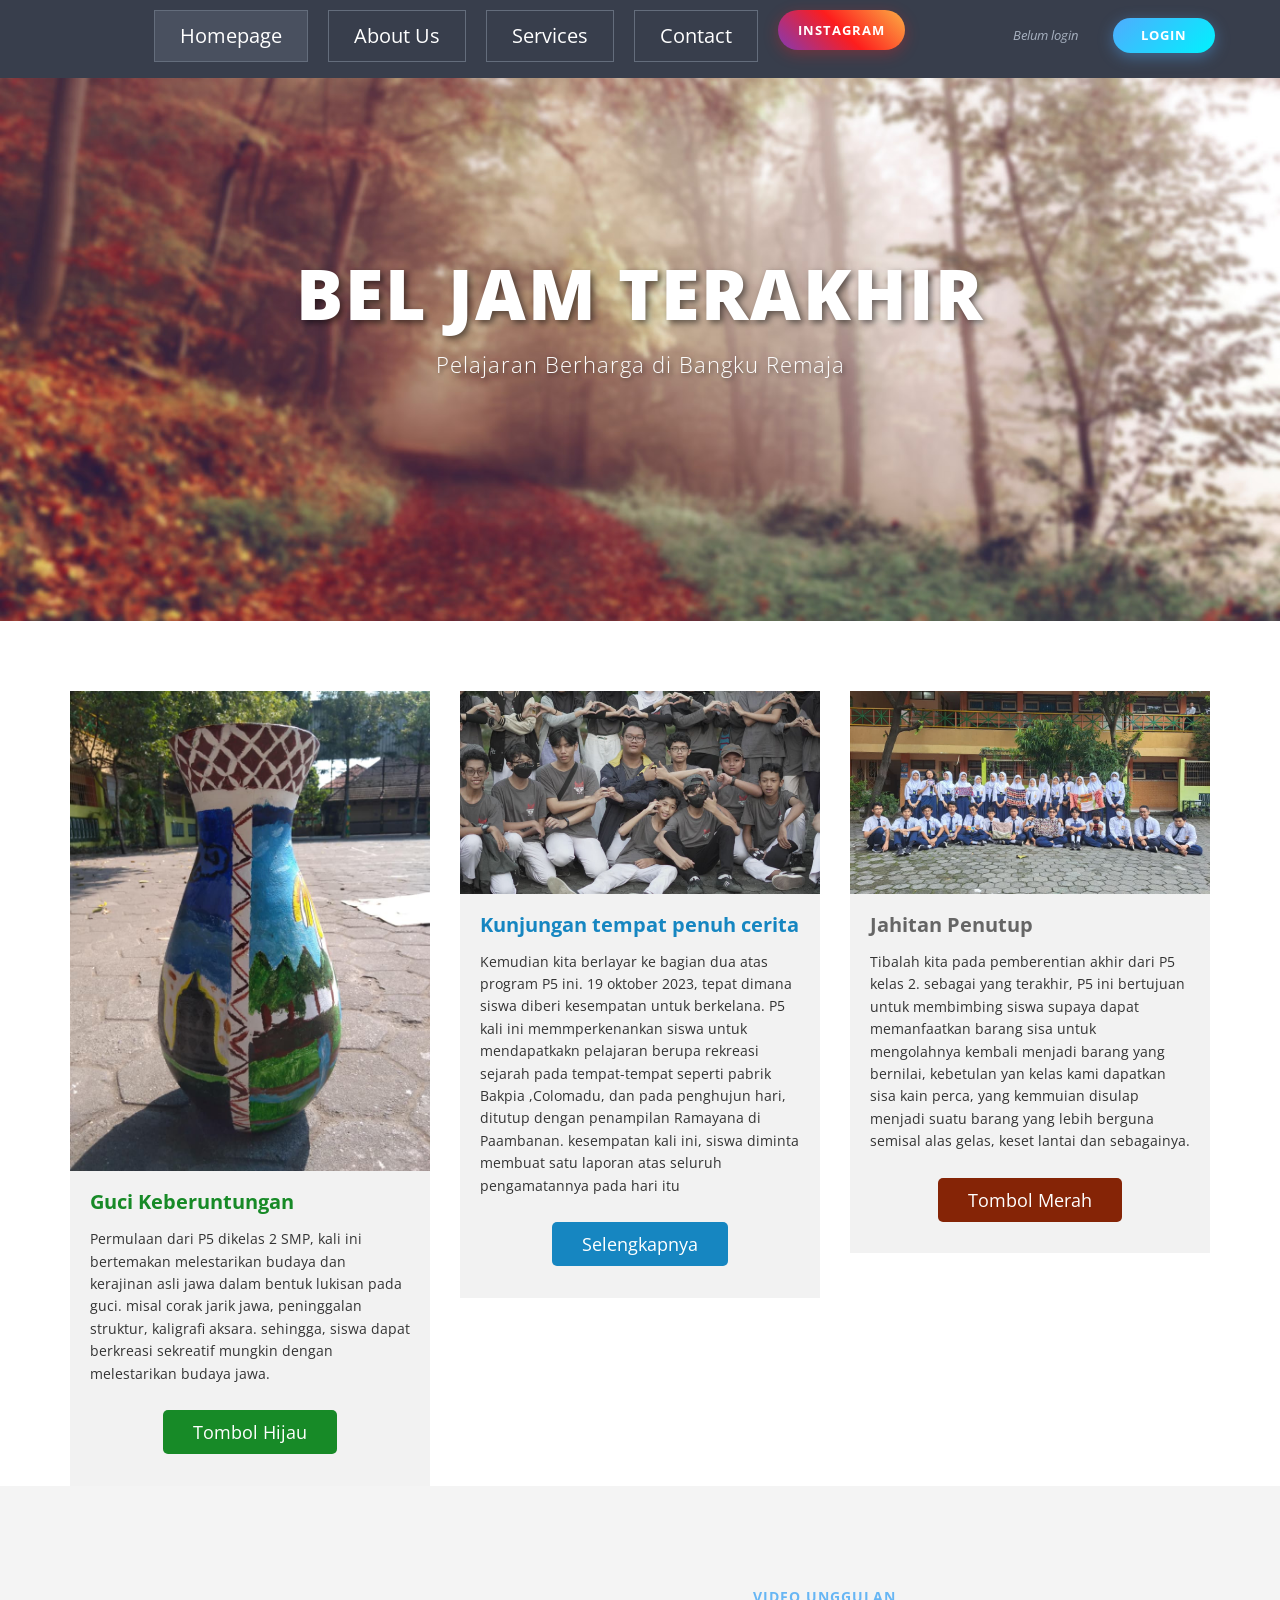
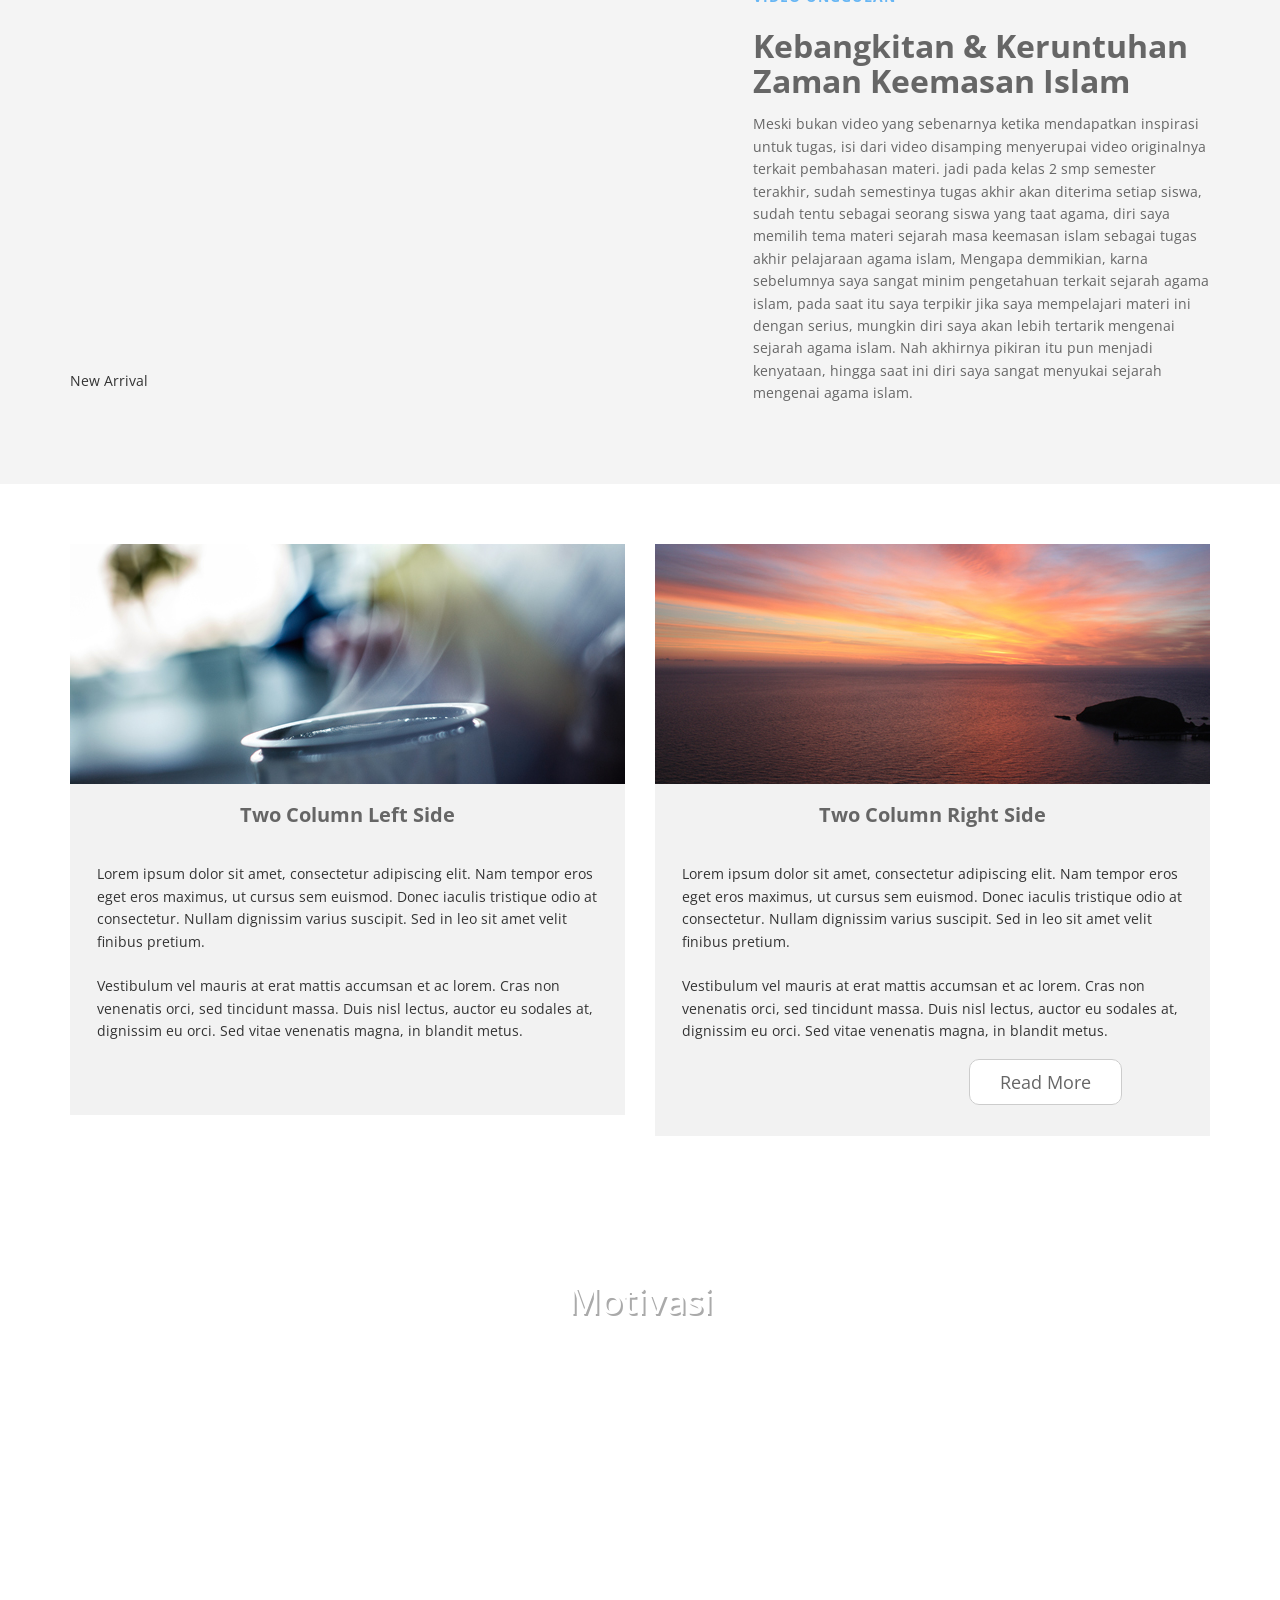
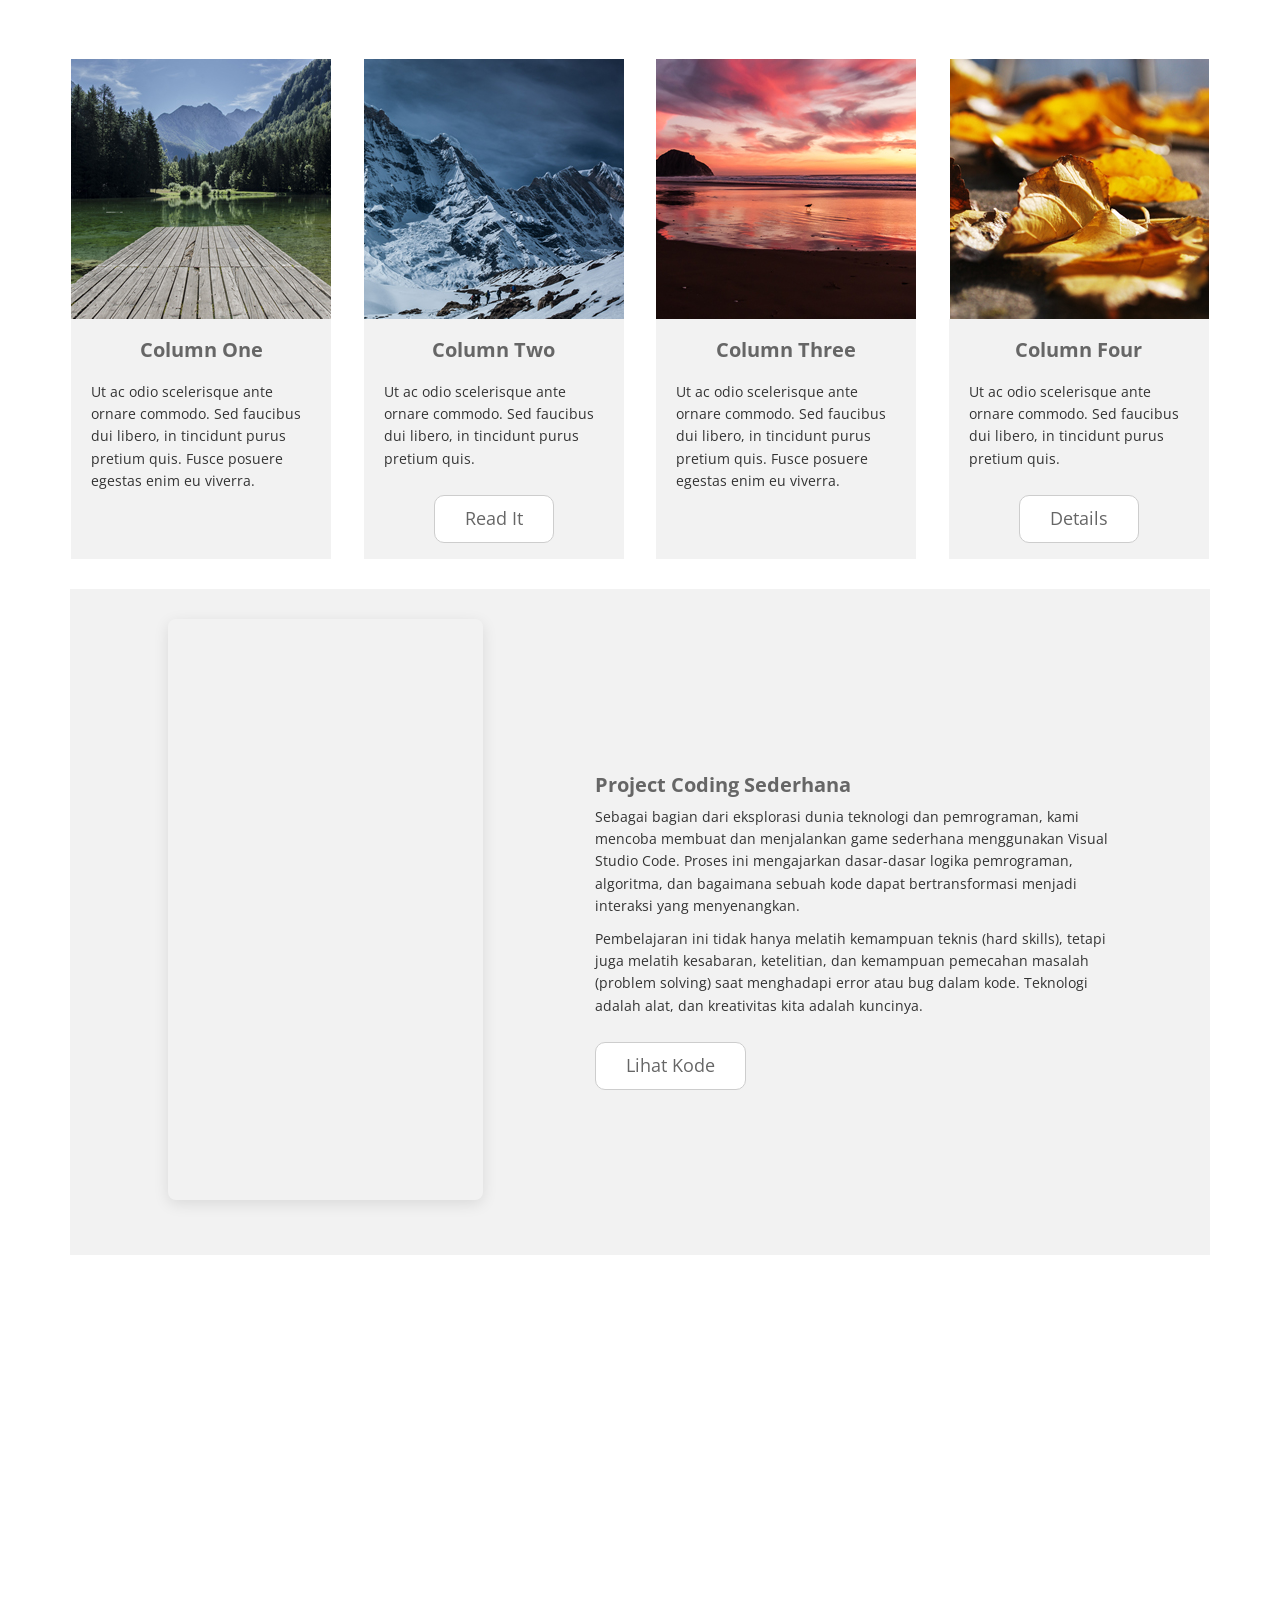
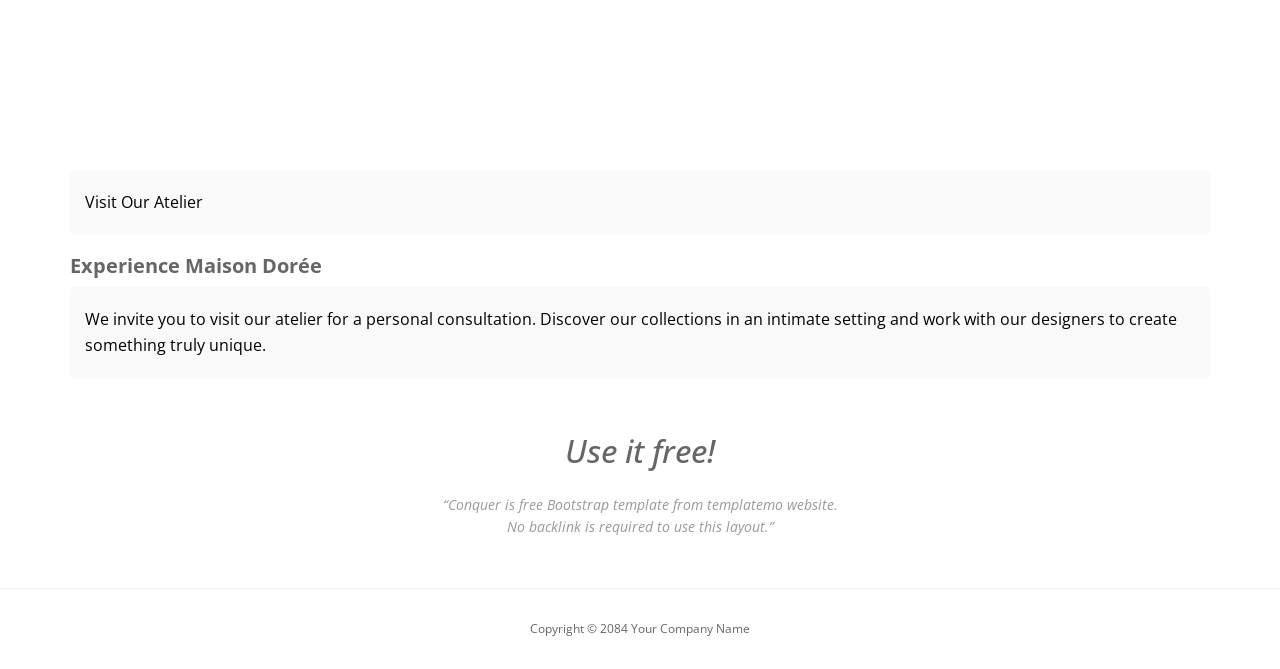
==== commit 99bd09e3: "Update index.html" ====
--- a/index.html
+++ b/index.html
@@ -118,7 +118,7 @@
                             <div class="featured-content" style="margin-top: 20px;">
                                 <p class="text-label featured-label" style="color: #67B6F4; font-weight: bold; text-transform: uppercase; letter-spacing: 1px;">Video Unggulan</p>
                                 <h2 class="heading-display featured-title" style="font-size: 32px; font-weight: 700; margin-bottom: 15px;">Kebangkitan & Keruntuhan Zaman Keemasan Islam</h2>
-                                <p style="color: #666; line-height: 1.6;">Meski bukan video yang aslinya sebagai video inspirasi, pada kelas 2 smp, sebagai seorang siswa yang taat agama, diri saya memilih tema materi sejarah masa keemasan islam sebagai tugas akhir pelajaraan gama islam, yang dimana tugas inilah  yang membuat saya terpukau dan termotivasi untuk mengulas lebih dalam sejarah perjalanan agama islam.</p>
+                                <p style="color: #666; line-height: 1.6;">Meski bukan video yang sebenarnya ketika mendapatkan inspirasi untuk tugas, isi dari video disamping menyerupai video originalnya terkait pembahasan materi. jadi pada kelas 2 smp semester terakhir, sudah semestinya tugas akhir akan diterima setiap siswa, sudah tentu sebagai seorang siswa yang taat agama, diri saya memilih tema materi sejarah masa keemasan islam sebagai tugas akhir pelajaraan agama islam, Mengapa demmikian, karna sebelumnya saya sangat minim pengetahuan terkait sejarah agama islam, pada saat itu saya terpikir jika saya mempelajari materi ini dengan serius, mungkin diri saya akan lebih tertarik mengenai sejarah agama islam. Nah akhirnya pikiran itu pun menjadi kenyataan, hingga saat ini diri saya sangat menyukai sejarah mengenai agama islam.</p>
                             </div>
                         </div>
                     </div>
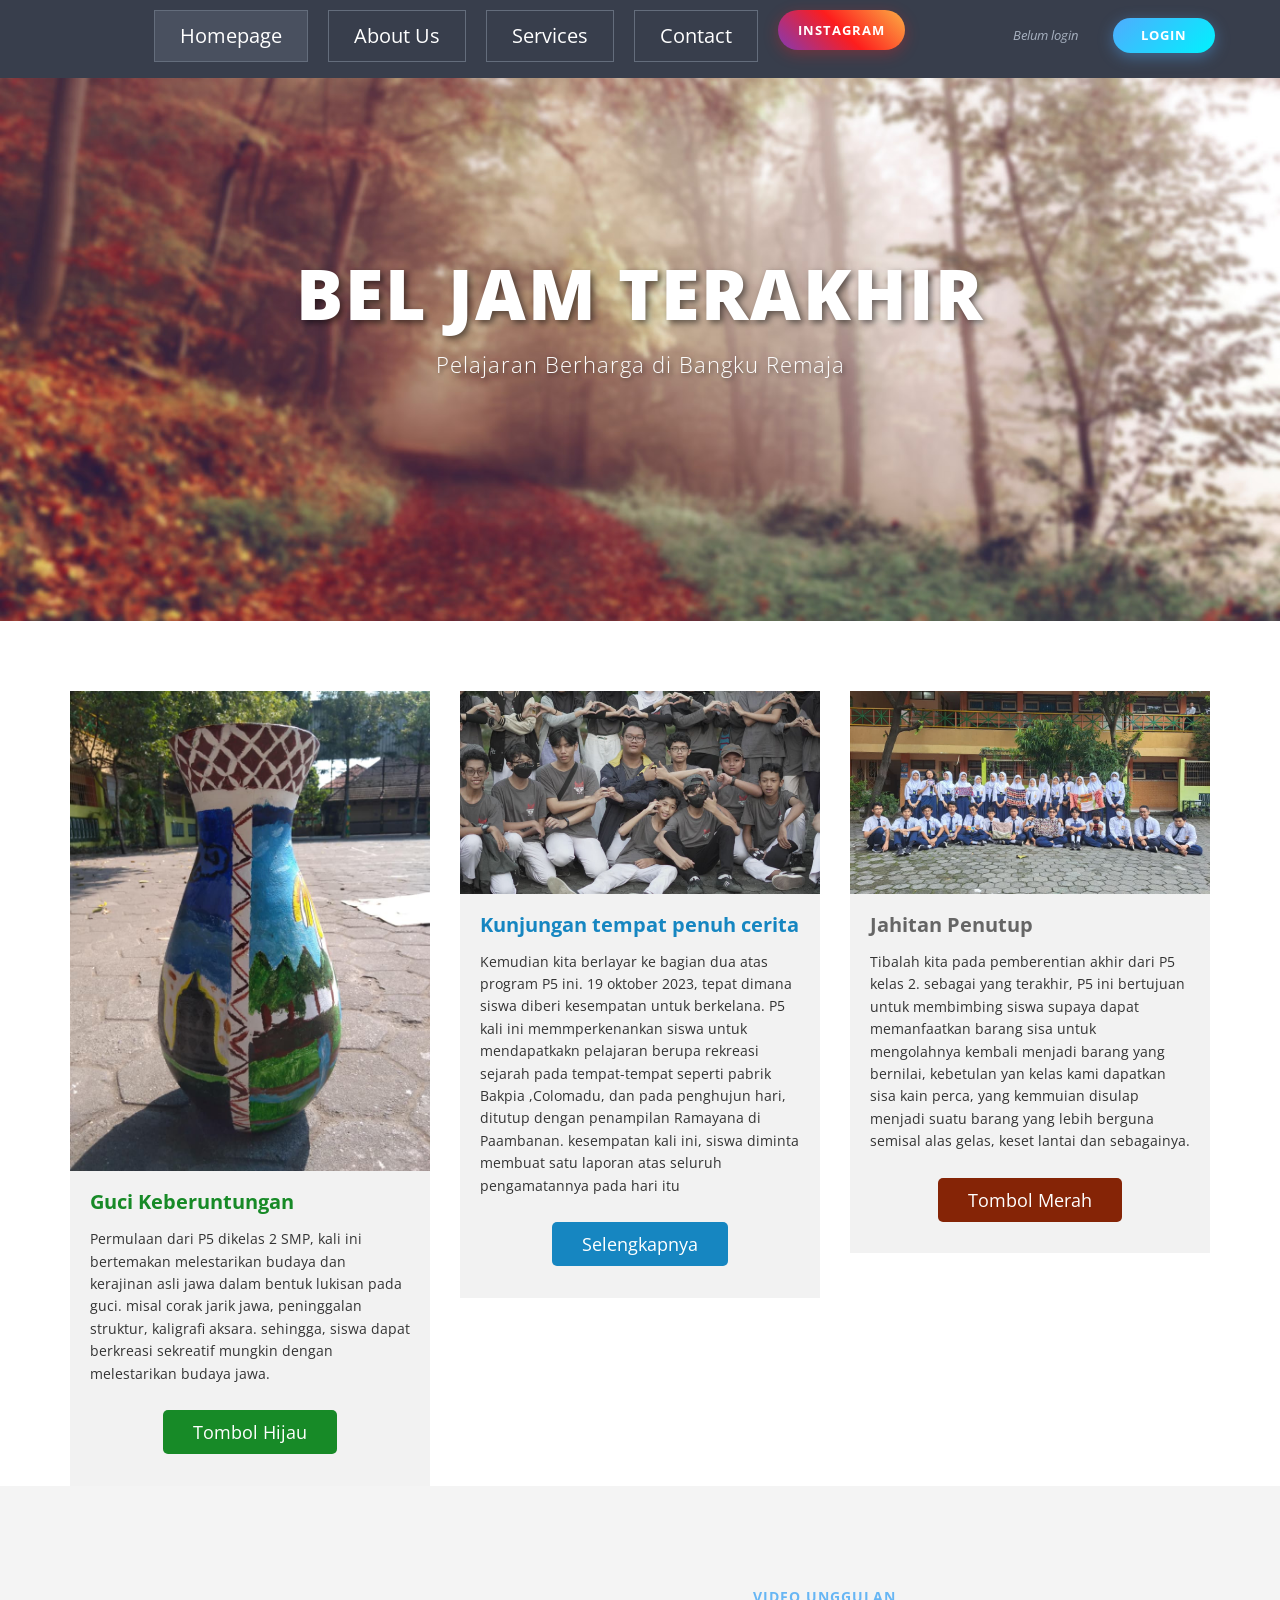
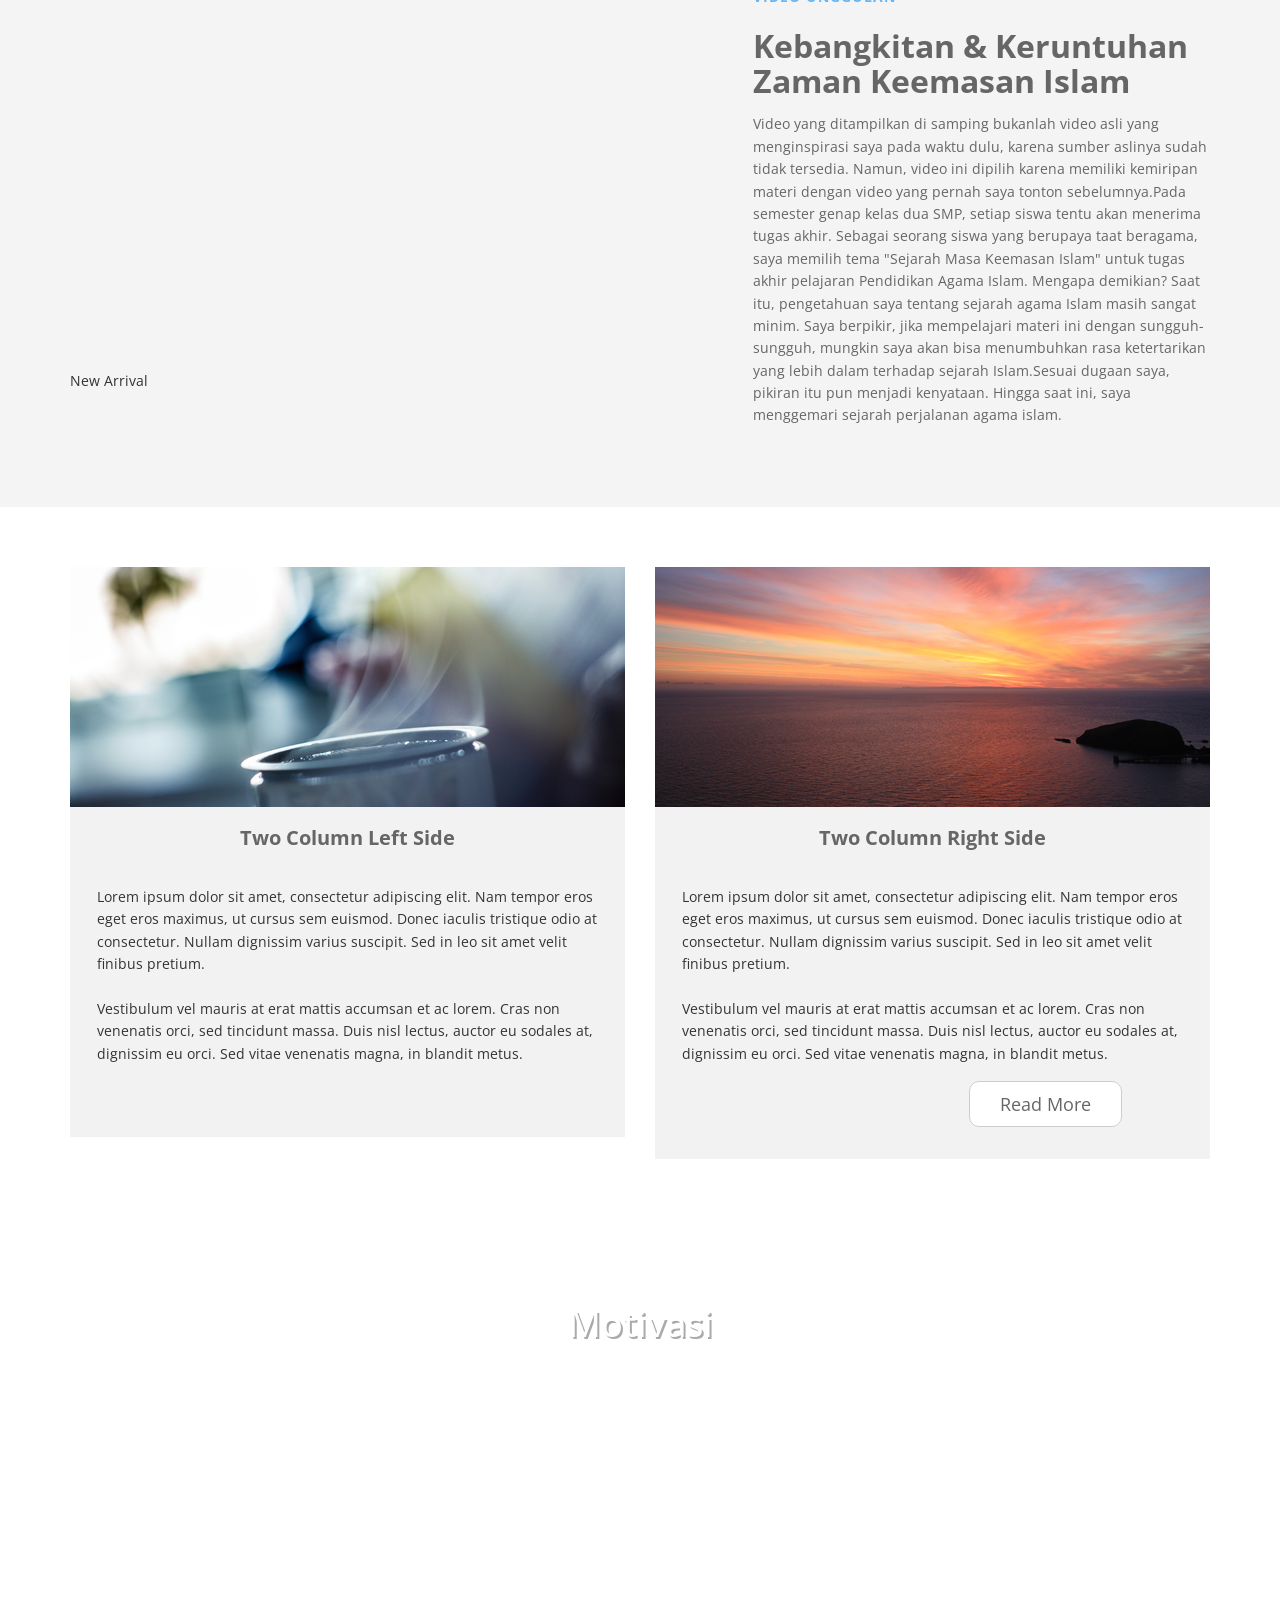
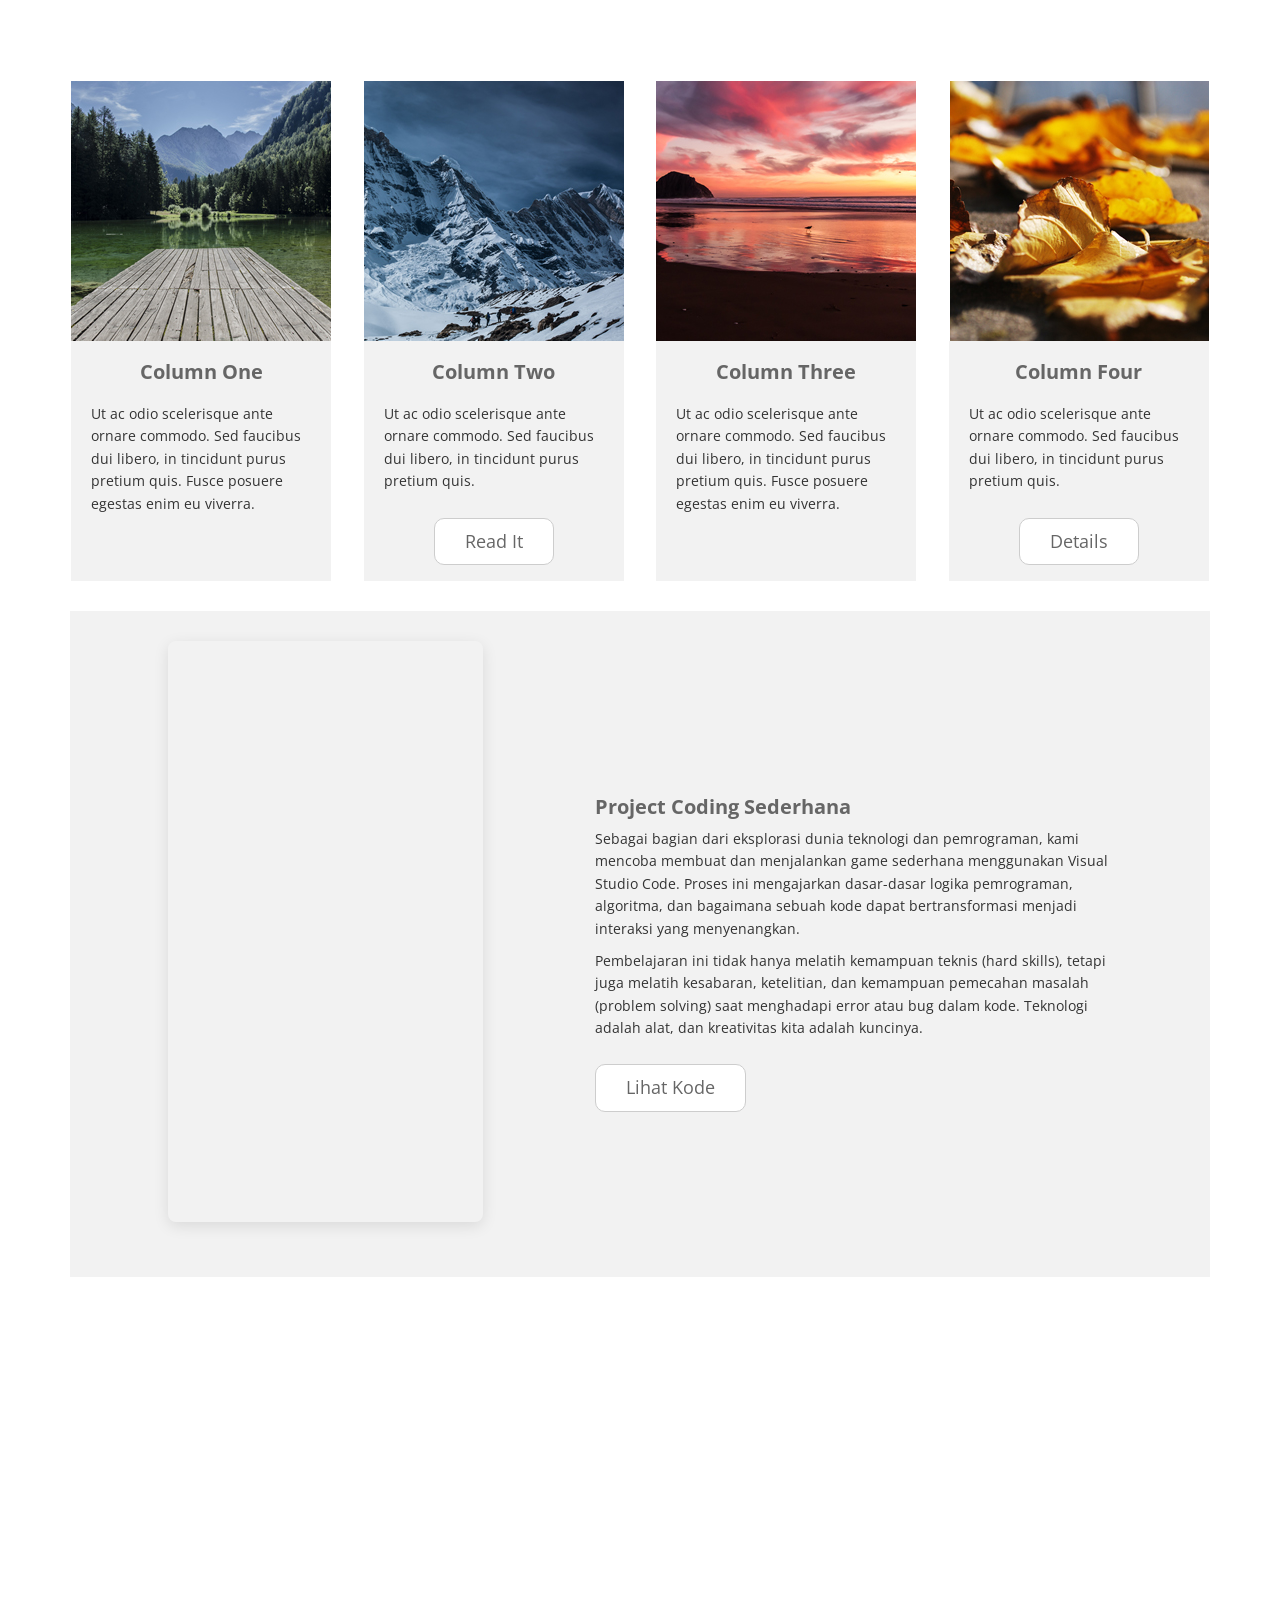
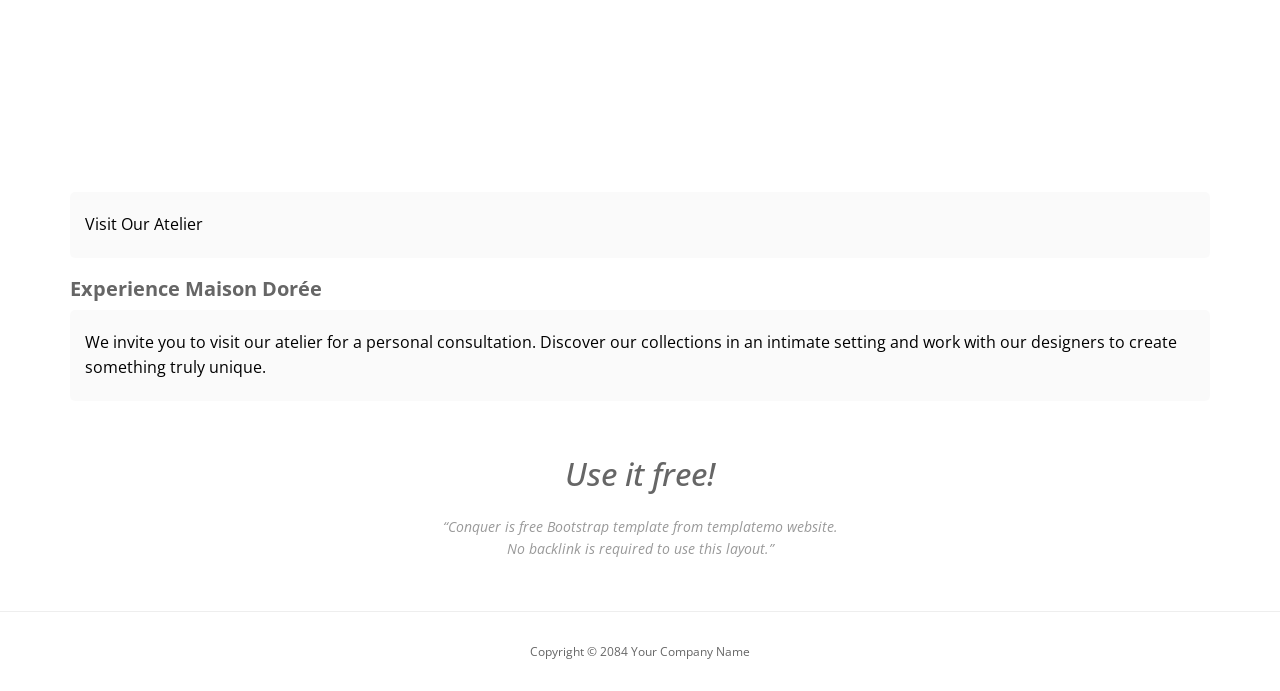
==== commit 16e93c1e: "Update index.html" ====
--- a/index.html
+++ b/index.html
@@ -118,7 +118,7 @@
                             <div class="featured-content" style="margin-top: 20px;">
                                 <p class="text-label featured-label" style="color: #67B6F4; font-weight: bold; text-transform: uppercase; letter-spacing: 1px;">Video Unggulan</p>
                                 <h2 class="heading-display featured-title" style="font-size: 32px; font-weight: 700; margin-bottom: 15px;">Kebangkitan & Keruntuhan Zaman Keemasan Islam</h2>
-                                <p style="color: #666; line-height: 1.6;">Meski bukan video yang sebenarnya ketika mendapatkan inspirasi untuk tugas, isi dari video disamping menyerupai video originalnya terkait pembahasan materi. jadi pada kelas 2 smp semester terakhir, sudah semestinya tugas akhir akan diterima setiap siswa, sudah tentu sebagai seorang siswa yang taat agama, diri saya memilih tema materi sejarah masa keemasan islam sebagai tugas akhir pelajaraan agama islam, Mengapa demmikian, karna sebelumnya saya sangat minim pengetahuan terkait sejarah agama islam, pada saat itu saya terpikir jika saya mempelajari materi ini dengan serius, mungkin diri saya akan lebih tertarik mengenai sejarah agama islam. Nah akhirnya pikiran itu pun menjadi kenyataan, hingga saat ini diri saya sangat menyukai sejarah mengenai agama islam.</p>
+                                <p style="color: #666; line-height: 1.6;"> Video yang ditampilkan di samping bukanlah video asli yang menginspirasi saya pada waktu dulu, karena sumber aslinya sudah tidak tersedia. Namun, video ini dipilih karena memiliki kemiripan materi dengan video yang pernah saya tonton sebelumnya.Pada semester genap kelas dua SMP, setiap siswa tentu akan menerima tugas akhir. Sebagai seorang siswa yang berupaya taat beragama, saya memilih tema "Sejarah Masa Keemasan Islam" untuk tugas akhir pelajaran Pendidikan Agama Islam. Mengapa demikian? Saat itu, pengetahuan saya tentang sejarah agama Islam masih sangat minim. Saya berpikir, jika mempelajari materi ini dengan sungguh-sungguh, mungkin saya akan bisa menumbuhkan rasa ketertarikan yang lebih dalam terhadap sejarah Islam.Sesuai dugaan saya, pikiran itu pun menjadi kenyataan. Hingga saat ini, saya menggemari sejarah perjalanan agama islam.</p>
                             </div>
                         </div>
                     </div>
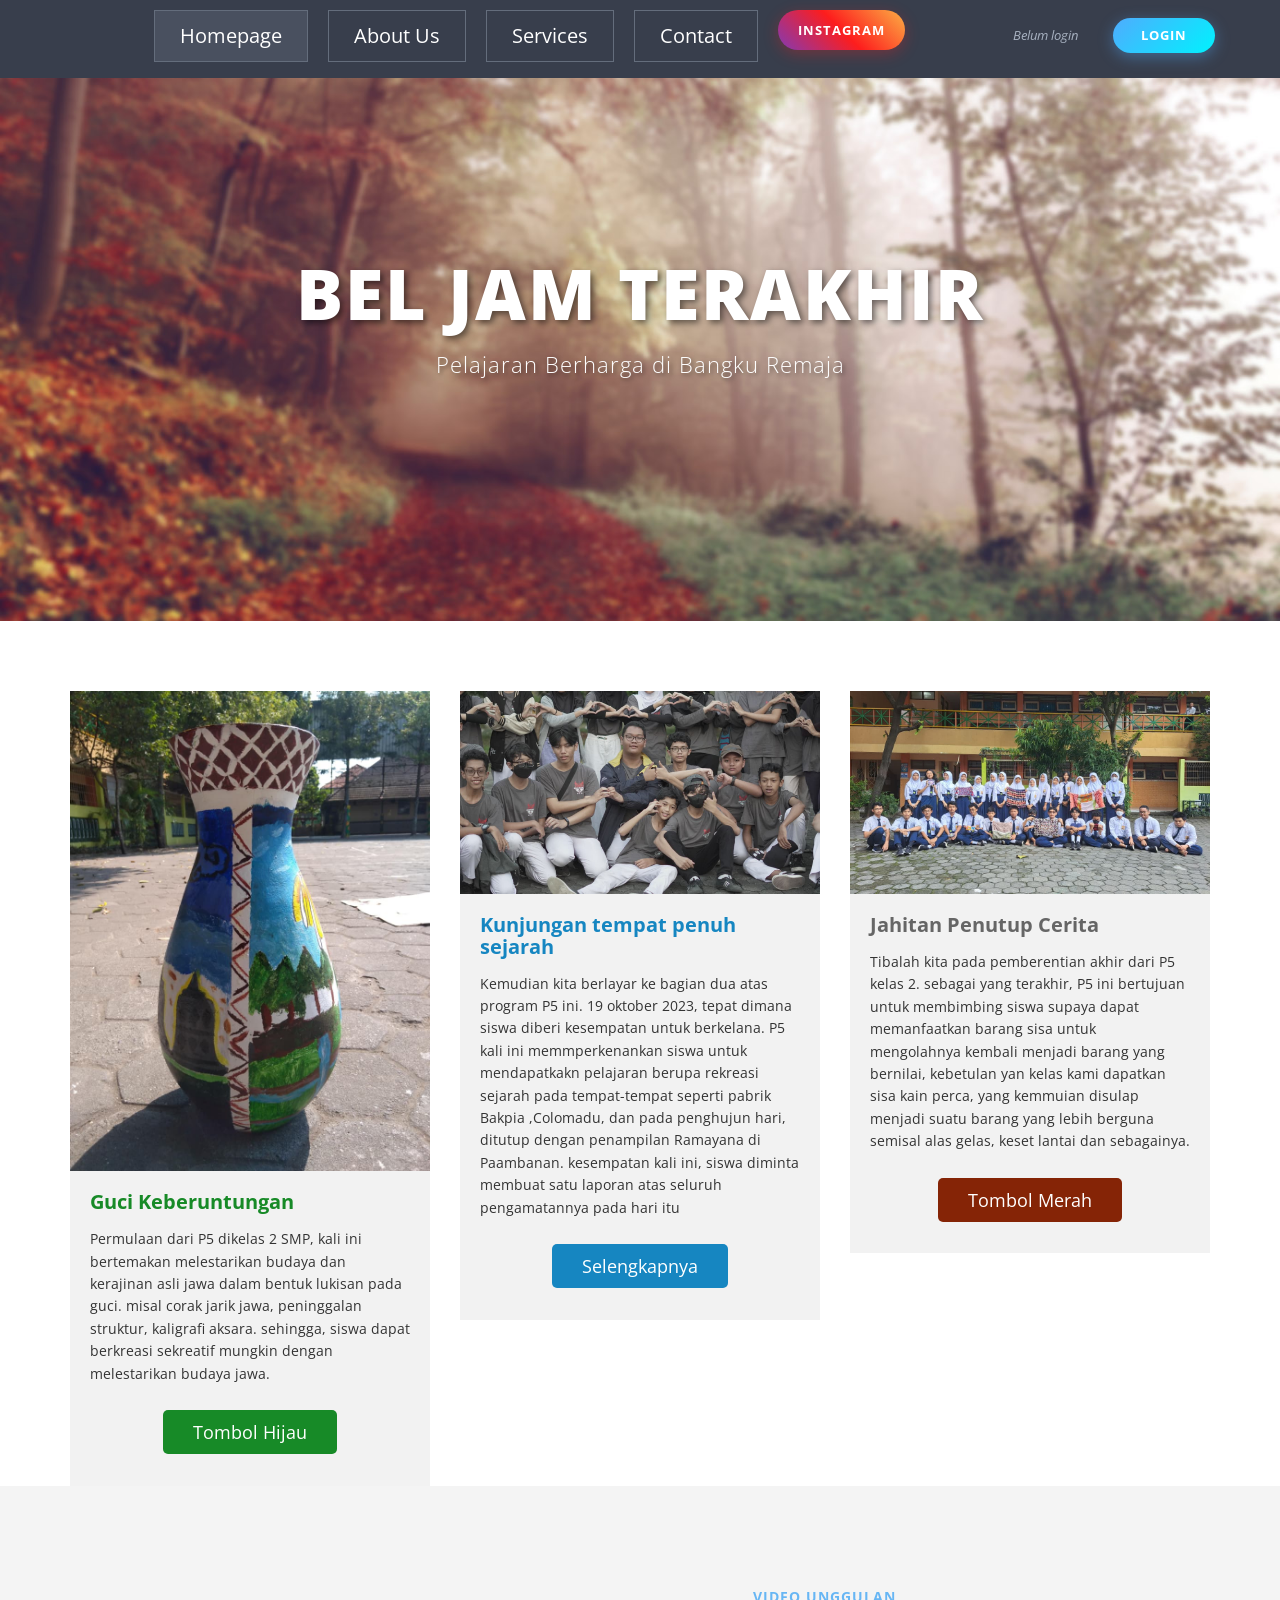
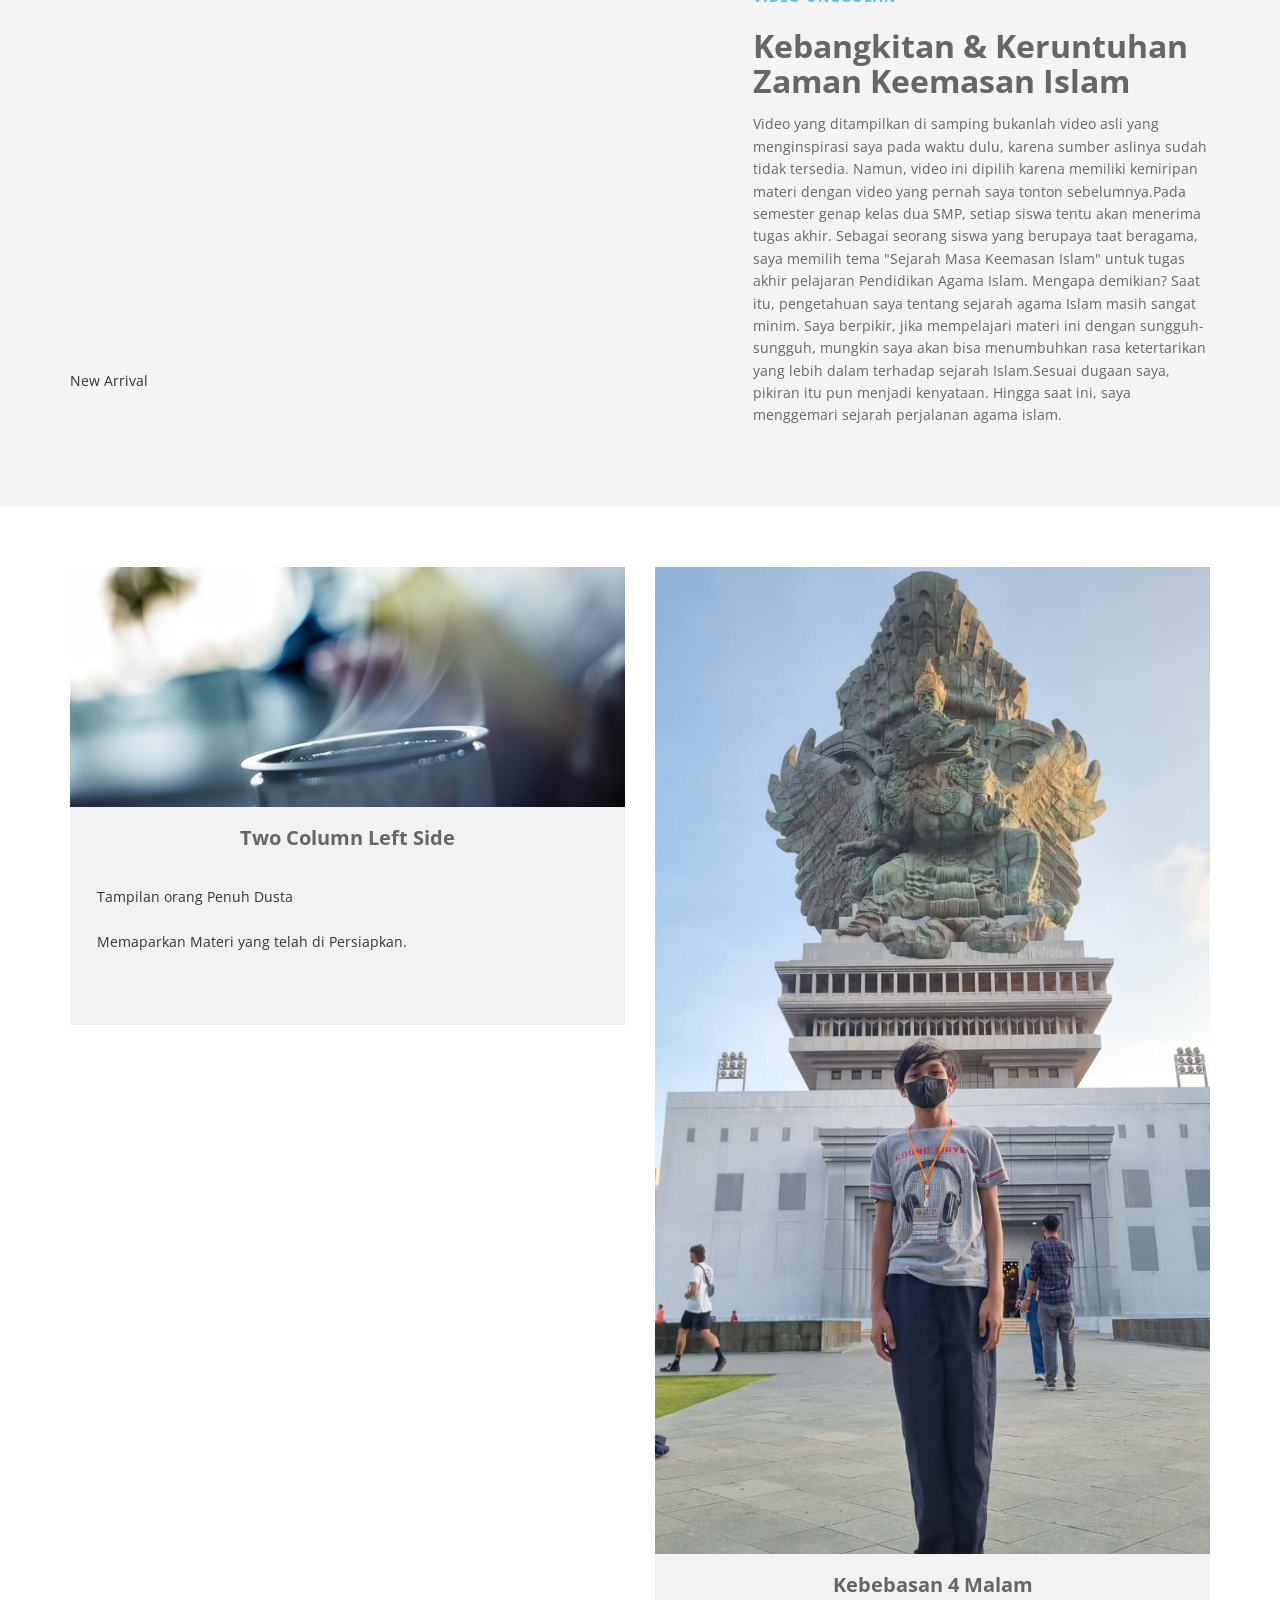
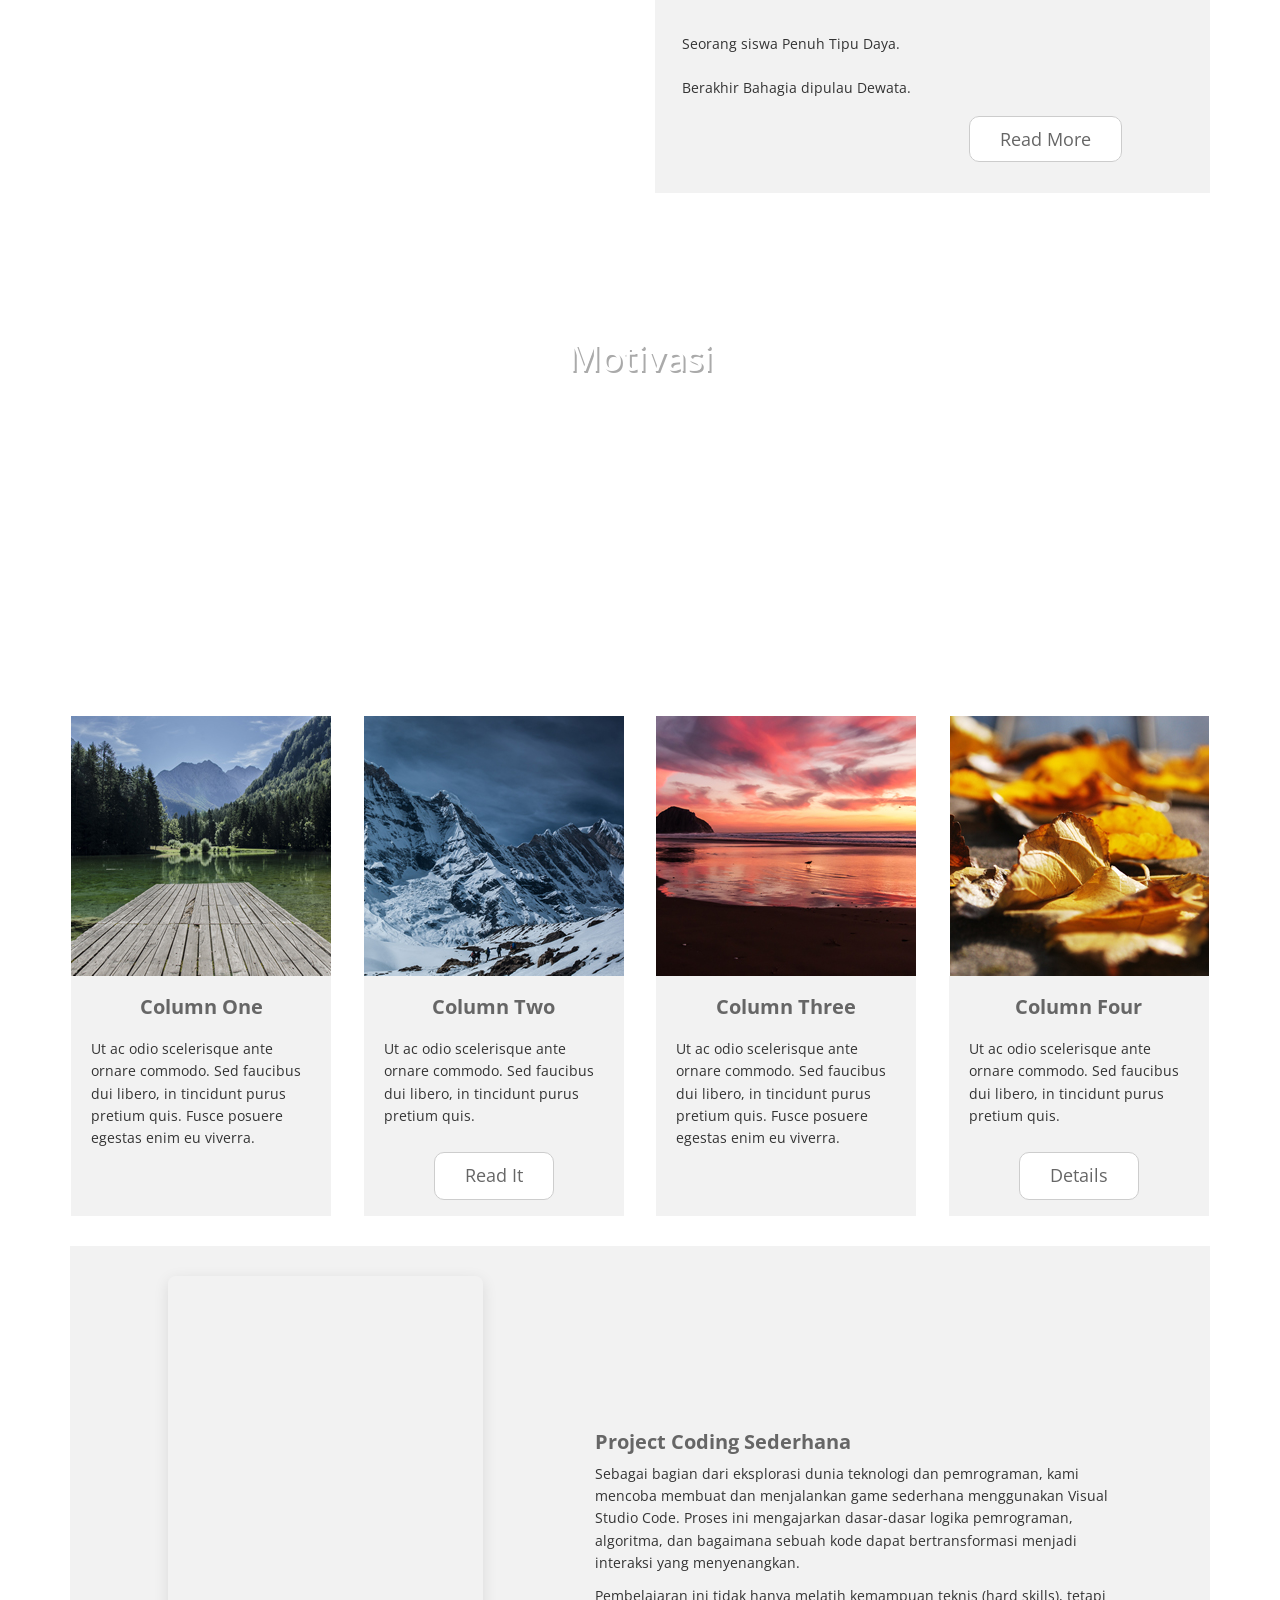
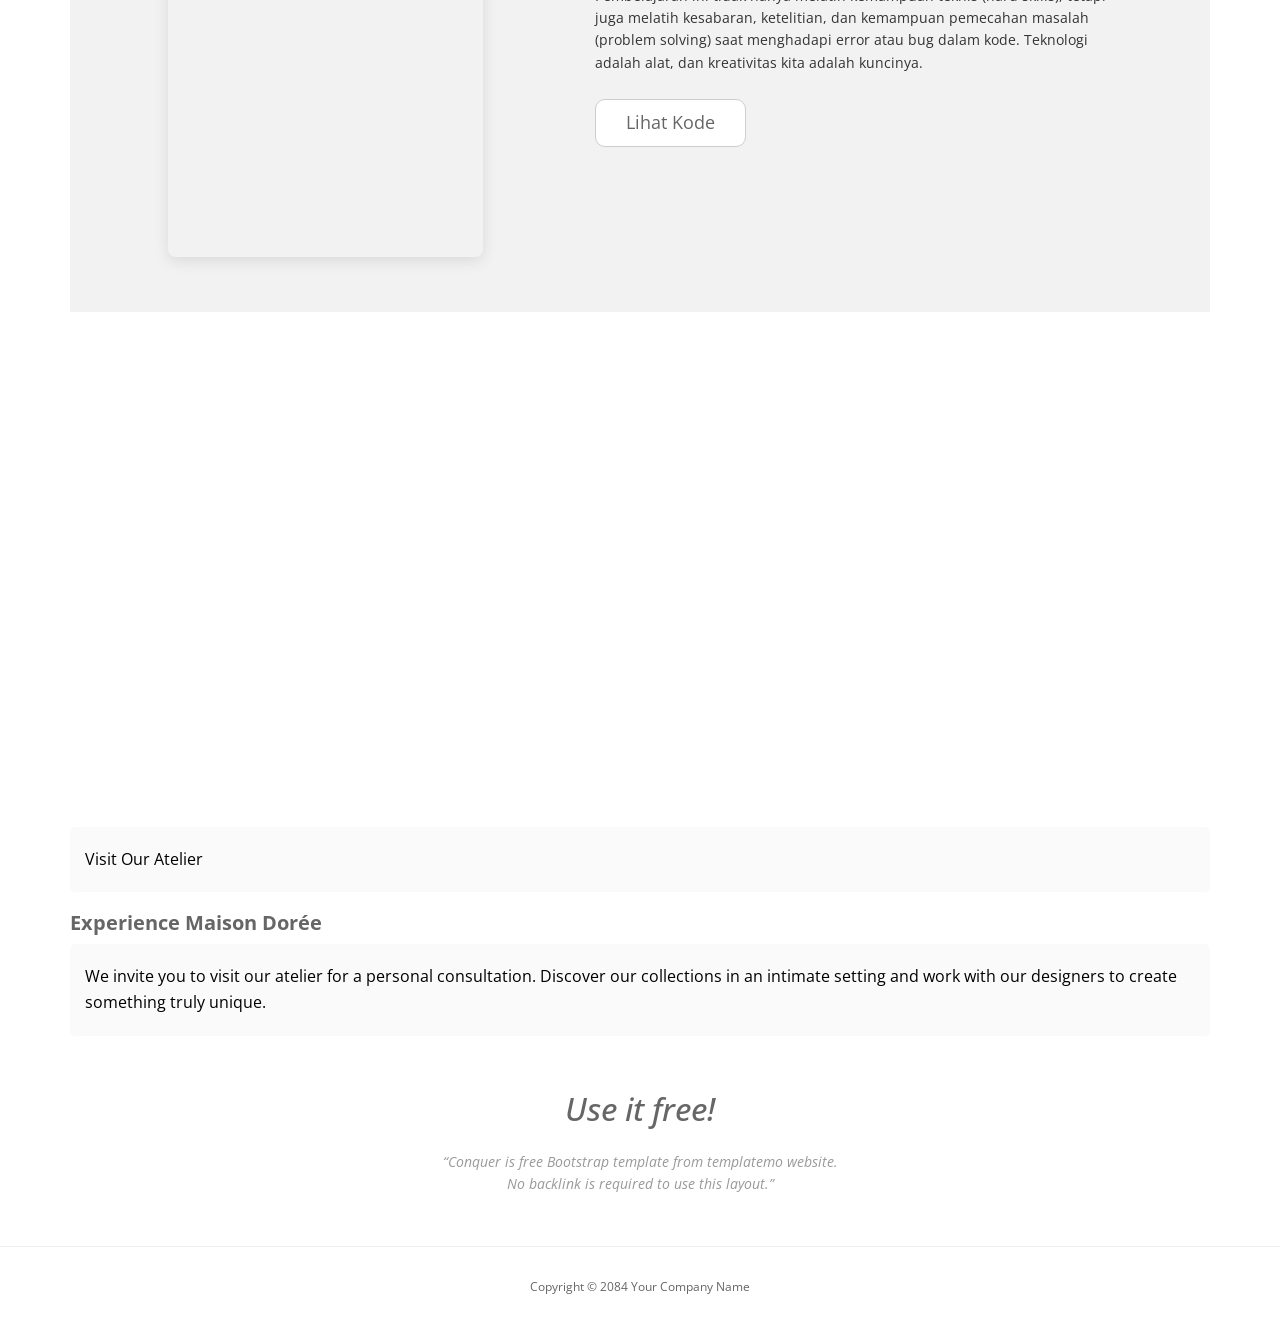
==== commit 92654b6b: "Update index.html" ====
--- a/index.html
+++ b/index.html
@@ -80,7 +80,7 @@
                     <div class="col-sm-4">
                         <div class="feature-content">
                             <img src="img/P5-2.jpeg" alt="Image">
-                            <h2 class="feature-content-title blue-text">Kunjungan tempat penuh cerita</h2>
+                            <h2 class="feature-content-title blue-text">Kunjungan tempat penuh sejarah</h2>
                             <p class="feature-content-description">Kemudian kita berlayar ke bagian dua atas program P5 ini. 19 oktober 2023, tepat dimana siswa diberi kesempatan untuk berkelana. P5 kali ini memmperkenankan siswa untuk mendapatkakn pelajaran berupa rekreasi sejarah pada tempat-tempat seperti pabrik Bakpia ,Colomadu, dan pada penghujun hari, ditutup dengan penampilan Ramayana di Paambanan. kesempatan kali ini, siswa diminta membuat satu laporan atas seluruh pengamatannya pada hari itu</p>                    
                             <a href="#" class="feature-content-link blue-btn">Selengkapnya</a>
                         </div>
@@ -88,7 +88,7 @@
                     <div class="col-sm-4">
                         <div class="feature-content">
                             <img src="img/P5-3.jpeg" alt="Image">
-                            <h2 class="feature-content-title red-text">Jahitan Penutup</h2>
+                            <h2 class="feature-content-title red-text">Jahitan Penutup Cerita</h2>
                             <p class="feature-content-description">Tibalah kita pada pemberentian akhir dari P5 kelas 2. sebagai yang terakhir, P5 ini bertujuan untuk membimbing siswa supaya dapat memanfaatkan barang sisa untuk mengolahnya kembali menjadi barang yang bernilai, kebetulan yan kelas kami dapatkan sisa kain perca, yang kemmuian disulap menjadi suatu barang yang lebih berguna semisal alas gelas, keset lantai dan sebagainya.
                             </p>
                             <a href="#" class="feature-content-link red-btn">Tombol Merah</a>
@@ -134,17 +134,17 @@
                         <div class="blog-content">
                             <img src="img/2-1.jpg" alt="Image">
                             <h2>Two Column Left Side</h2>
-                            <p>Lorem ipsum dolor sit amet, consectetur adipiscing elit. Nam tempor eros eget eros maximus, ut cursus sem euismod. Donec iaculis tristique odio at consectetur. Nullam dignissim varius suscipit. Sed in leo sit amet velit finibus pretium.<br><br>
-                                Vestibulum vel mauris at erat mattis accumsan et ac lorem. Cras non venenatis orci, sed tincidunt massa. Duis nisl lectus, auctor eu sodales at, dignissim eu orci. Sed vitae venenatis magna, in blandit metus.</p>
+                            <p>Tampilan orang Penuh Dusta<br><br>
+                               Memaparkan Materi yang telah di Persiapkan.</p>
                                 <br>
                             </div>
                         </div>
                         <div class="col-sm-6">
                             <div class="blog-content">
-                                <img src="img/2-2.jpg" alt="Image">
-                                <h2>Two Column Right Side</h2>
-                                <p>Lorem ipsum dolor sit amet, consectetur adipiscing elit. Nam tempor eros eget eros maximus, ut cursus sem euismod. Donec iaculis tristique odio at consectetur. Nullam dignissim varius suscipit. Sed in leo sit amet velit finibus pretium.<br><br>
-                                Vestibulum vel mauris at erat mattis accumsan et ac lorem. Cras non venenatis orci, sed tincidunt massa. Duis nisl lectus, auctor eu sodales at, dignissim eu orci. Sed vitae venenatis magna, in blandit metus.</p>
+                                <img src="img/GWK.jpeg" alt="Image">
+                                <h2>Kebebasan 4 Malam</h2>
+                                <p>Seorang siswa Penuh Tipu Daya.<br><br>
+                                Berakhir Bahagia dipulau Dewata.</p>
                                     <span><a href="#">read more</a></span><br>
                                     <p id="blofr"></p>
                                 </div>
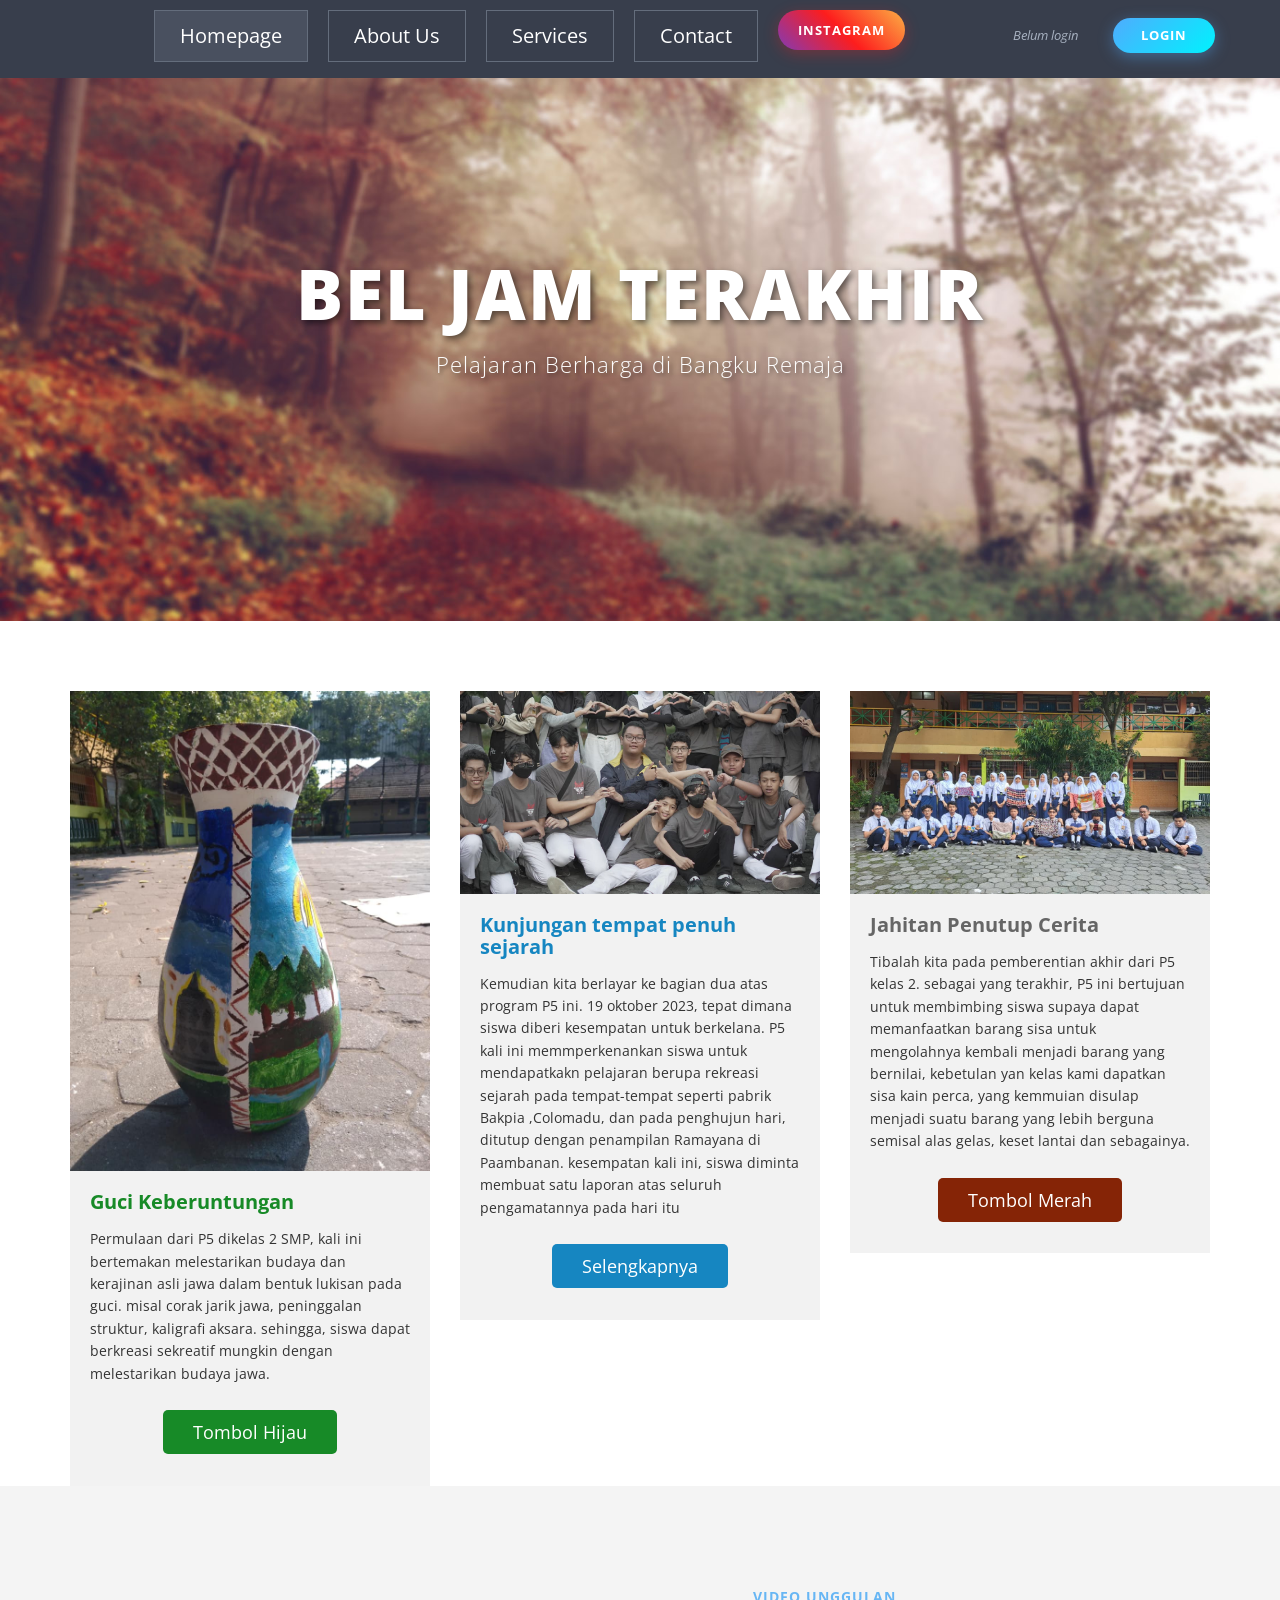
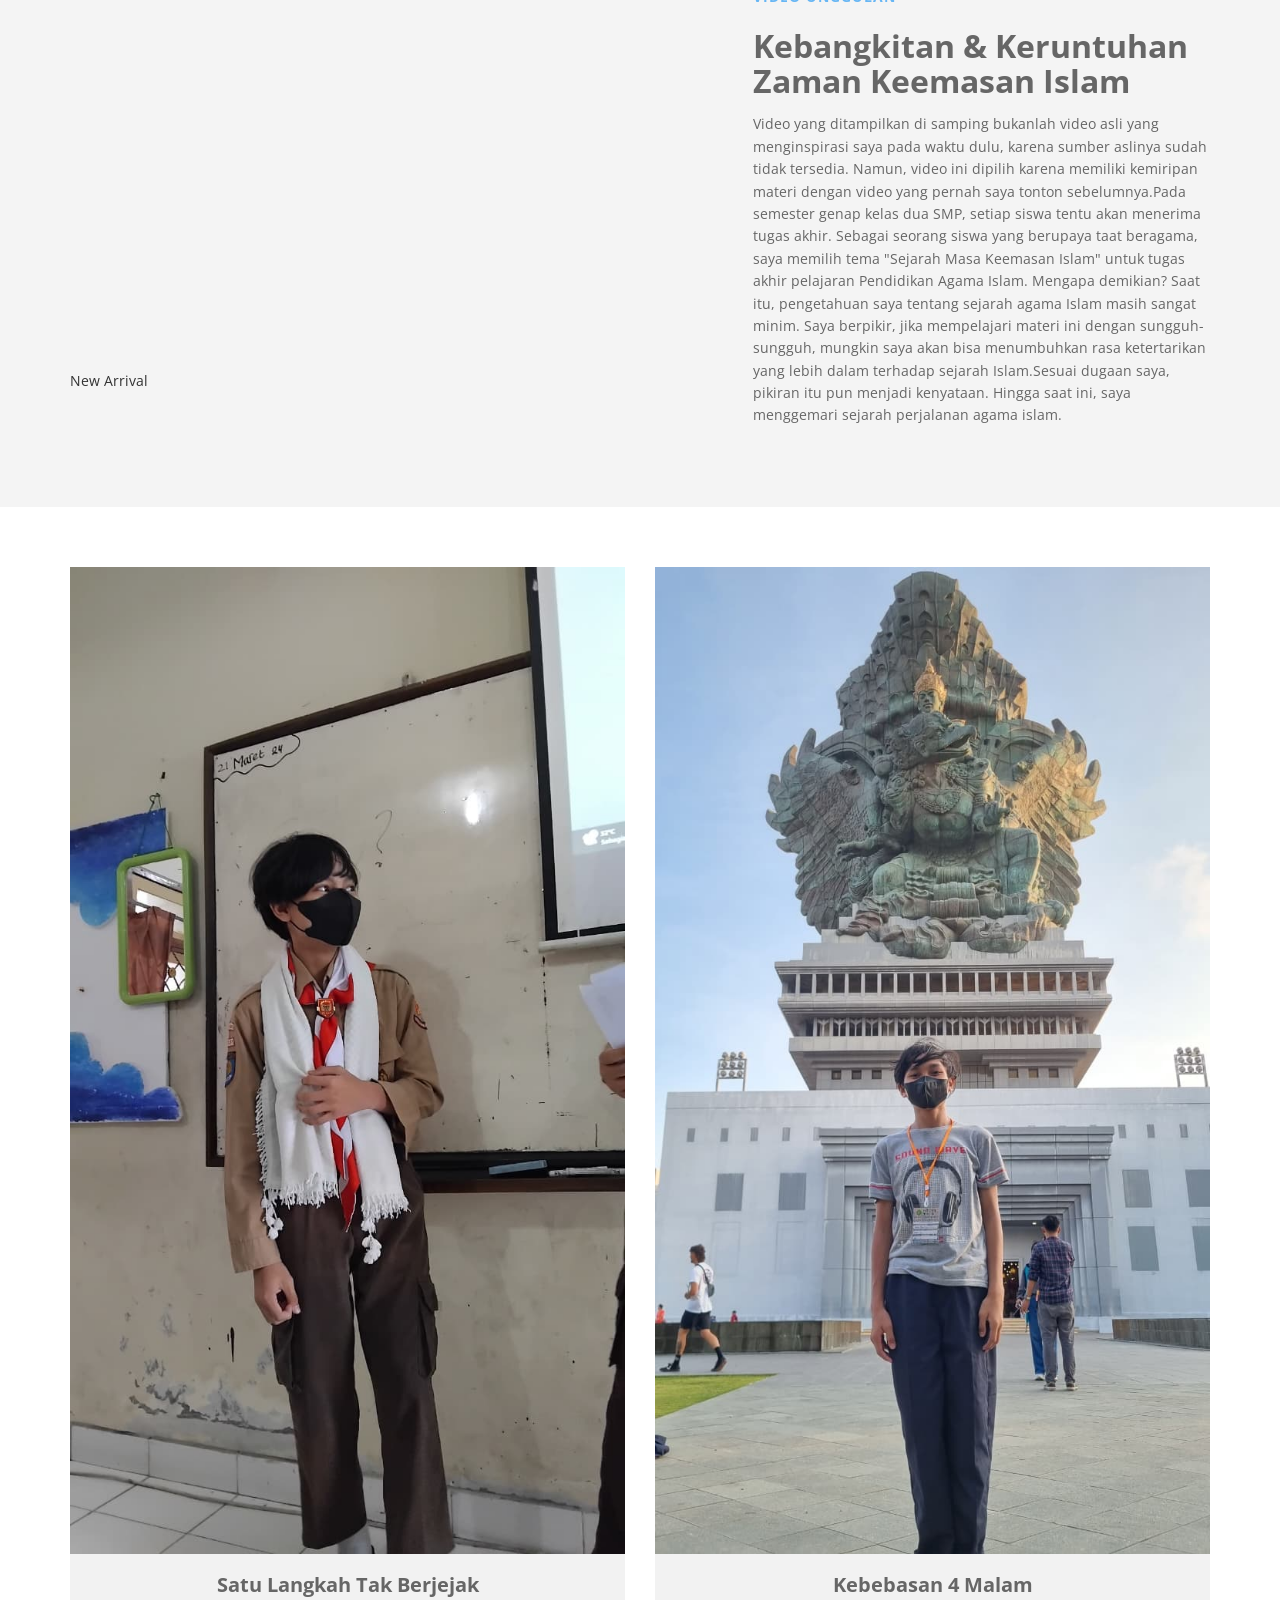
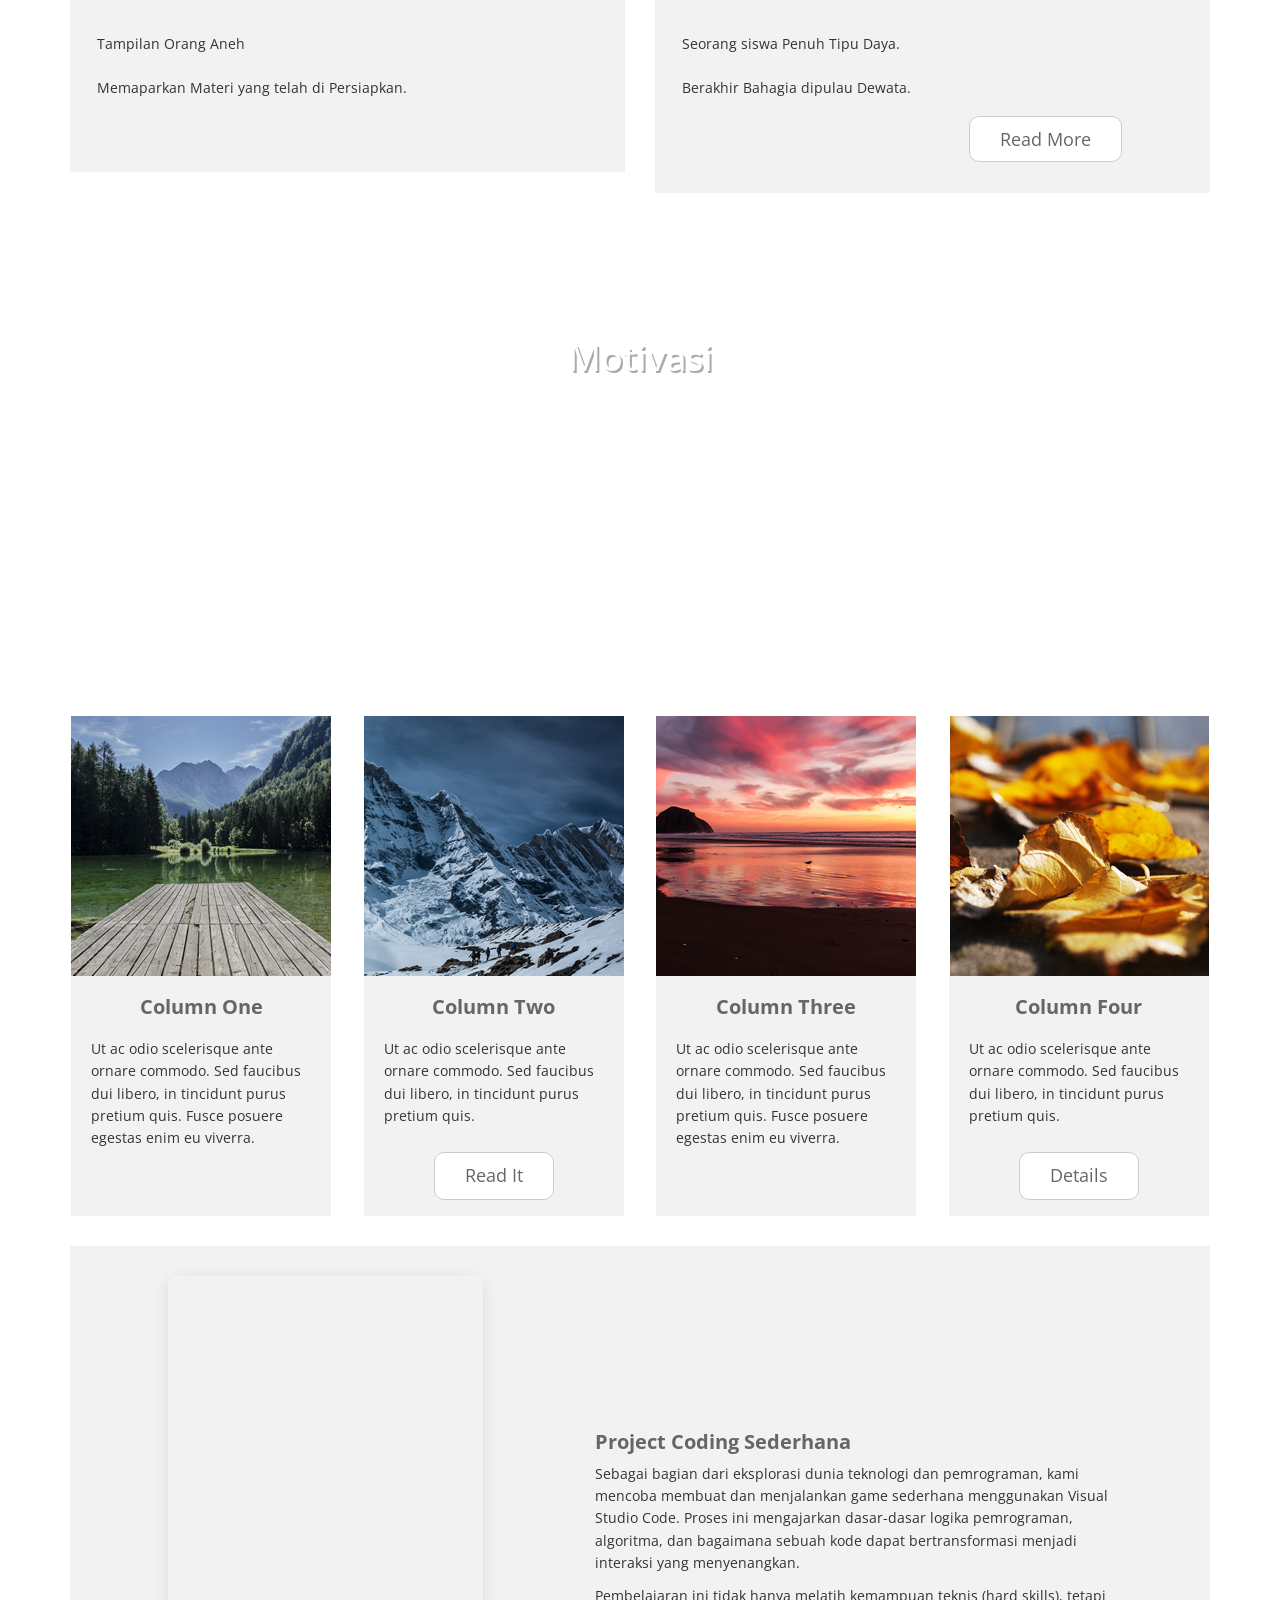
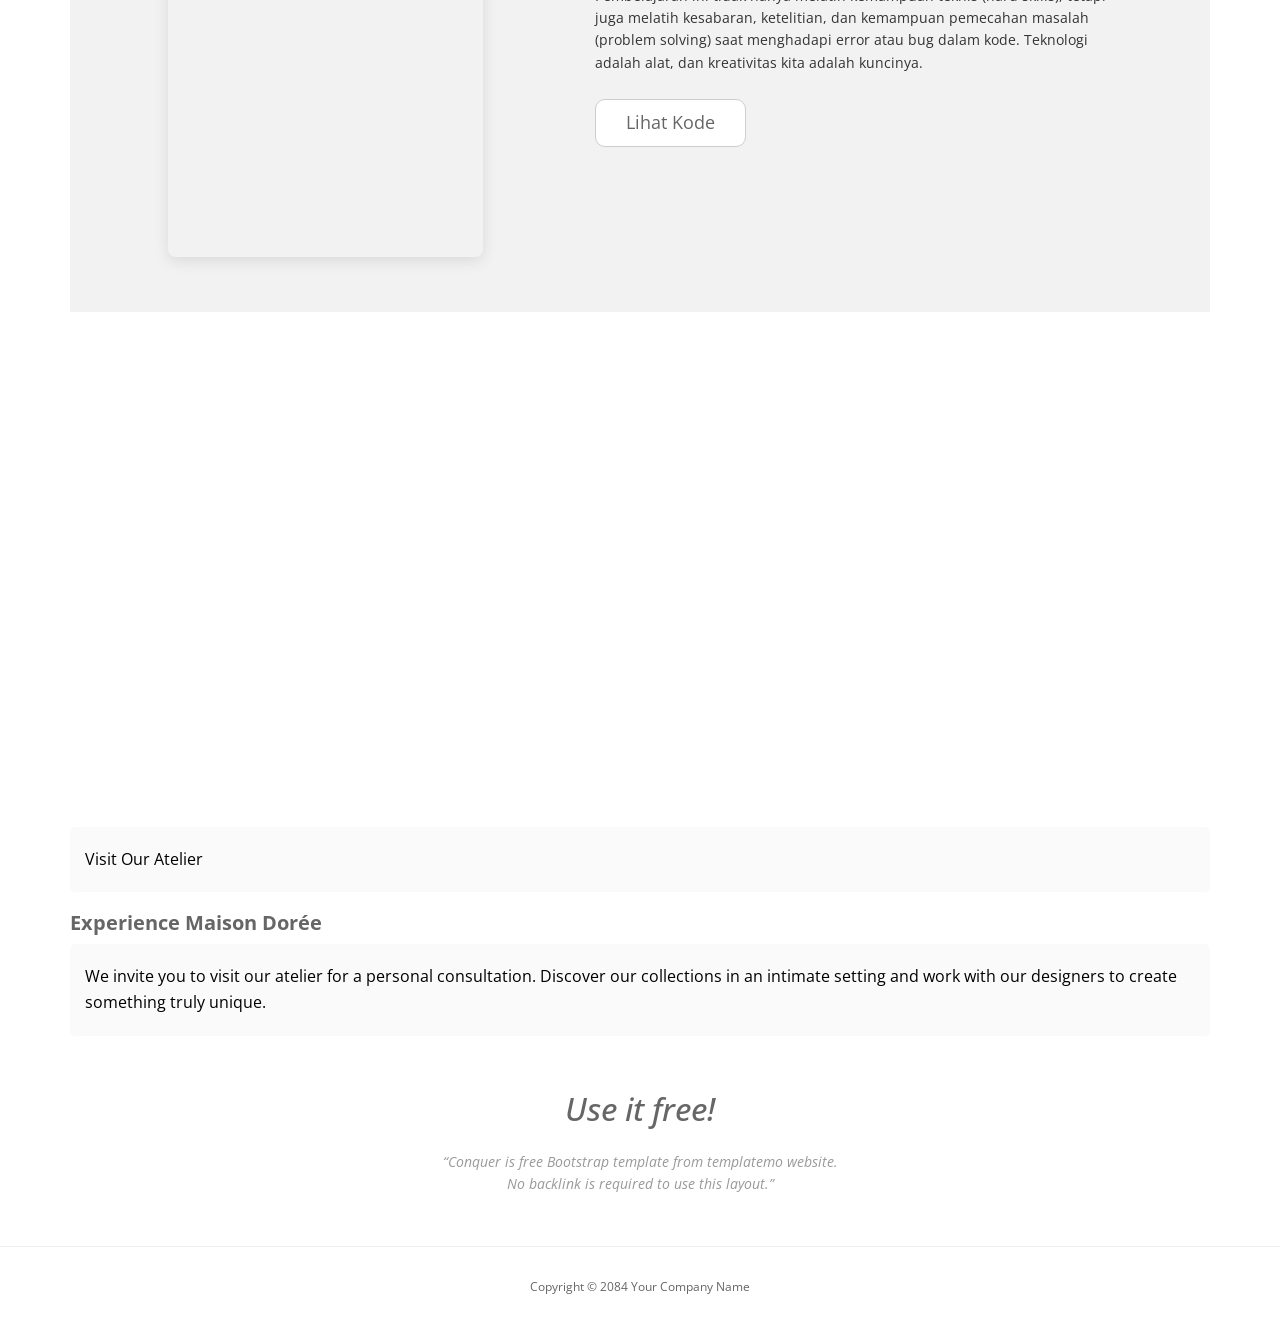
==== commit 7b3366da: "Update index.html" ====
--- a/index.html
+++ b/index.html
@@ -132,9 +132,9 @@
                 <div class="row text-center inner">
                     <div class="col-sm-6">
                         <div class="blog-content">
-                            <img src="img/2-1.jpg" alt="Image">
-                            <h2>Two Column Left Side</h2>
-                            <p>Tampilan orang Penuh Dusta<br><br>
+                            <img src="img/PAI-1.jpeg" alt="Image">
+                            <h2>Satu Langkah tak Berjejak</h2>
+                            <p>Tampilan Orang Aneh<br><br>
                                Memaparkan Materi yang telah di Persiapkan.</p>
                                 <br>
                             </div>
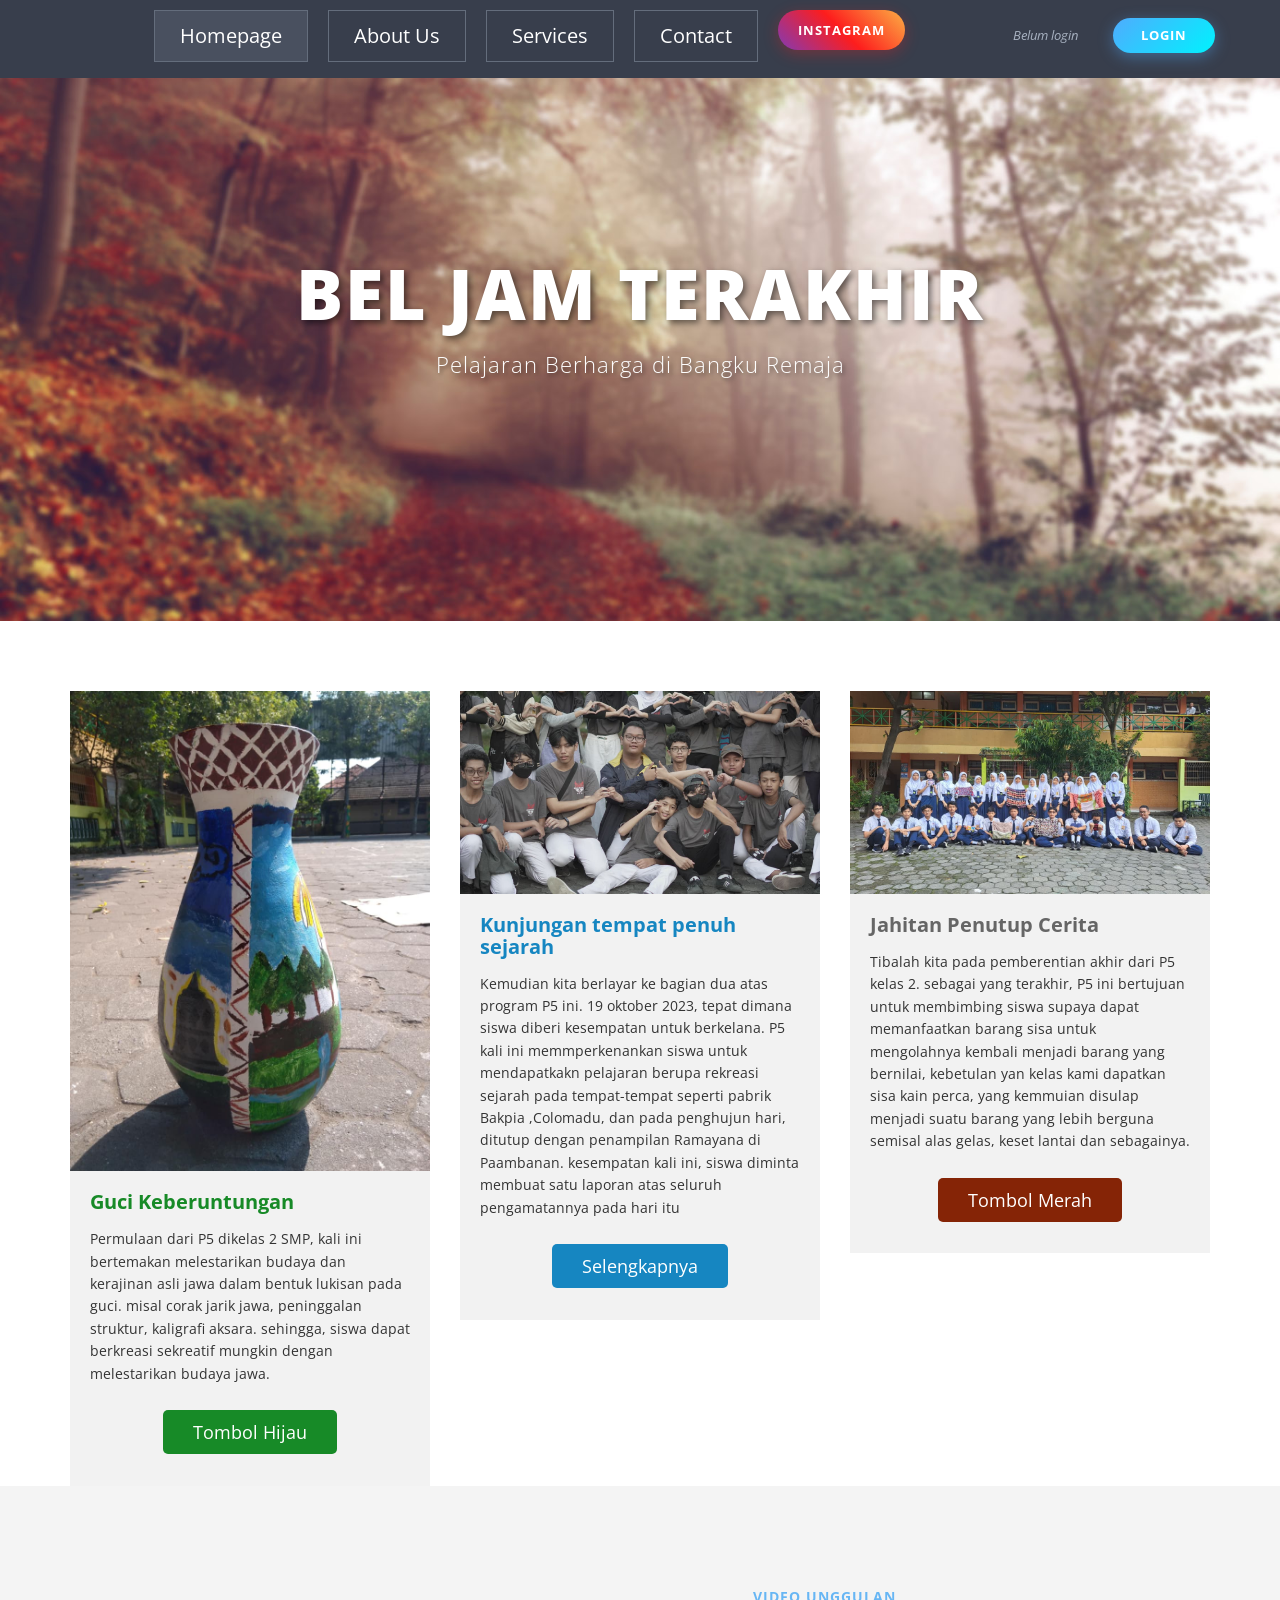
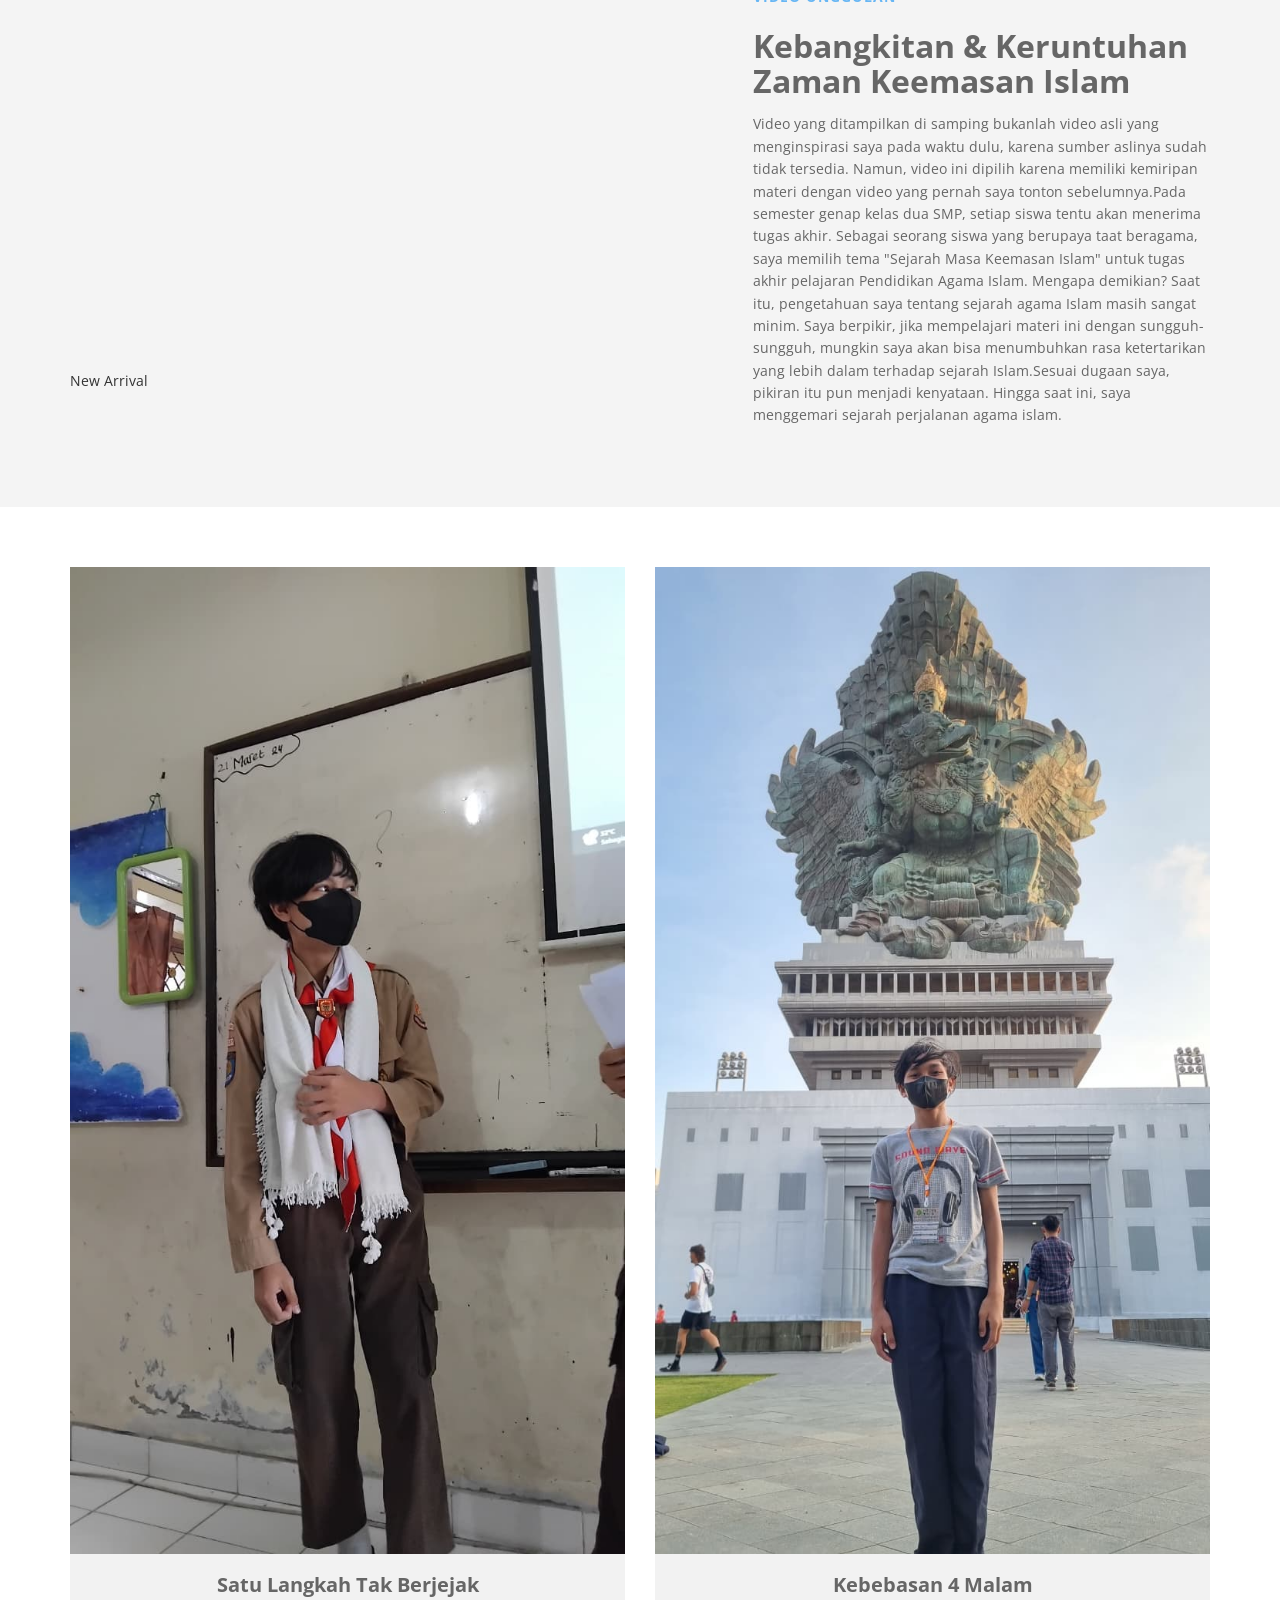
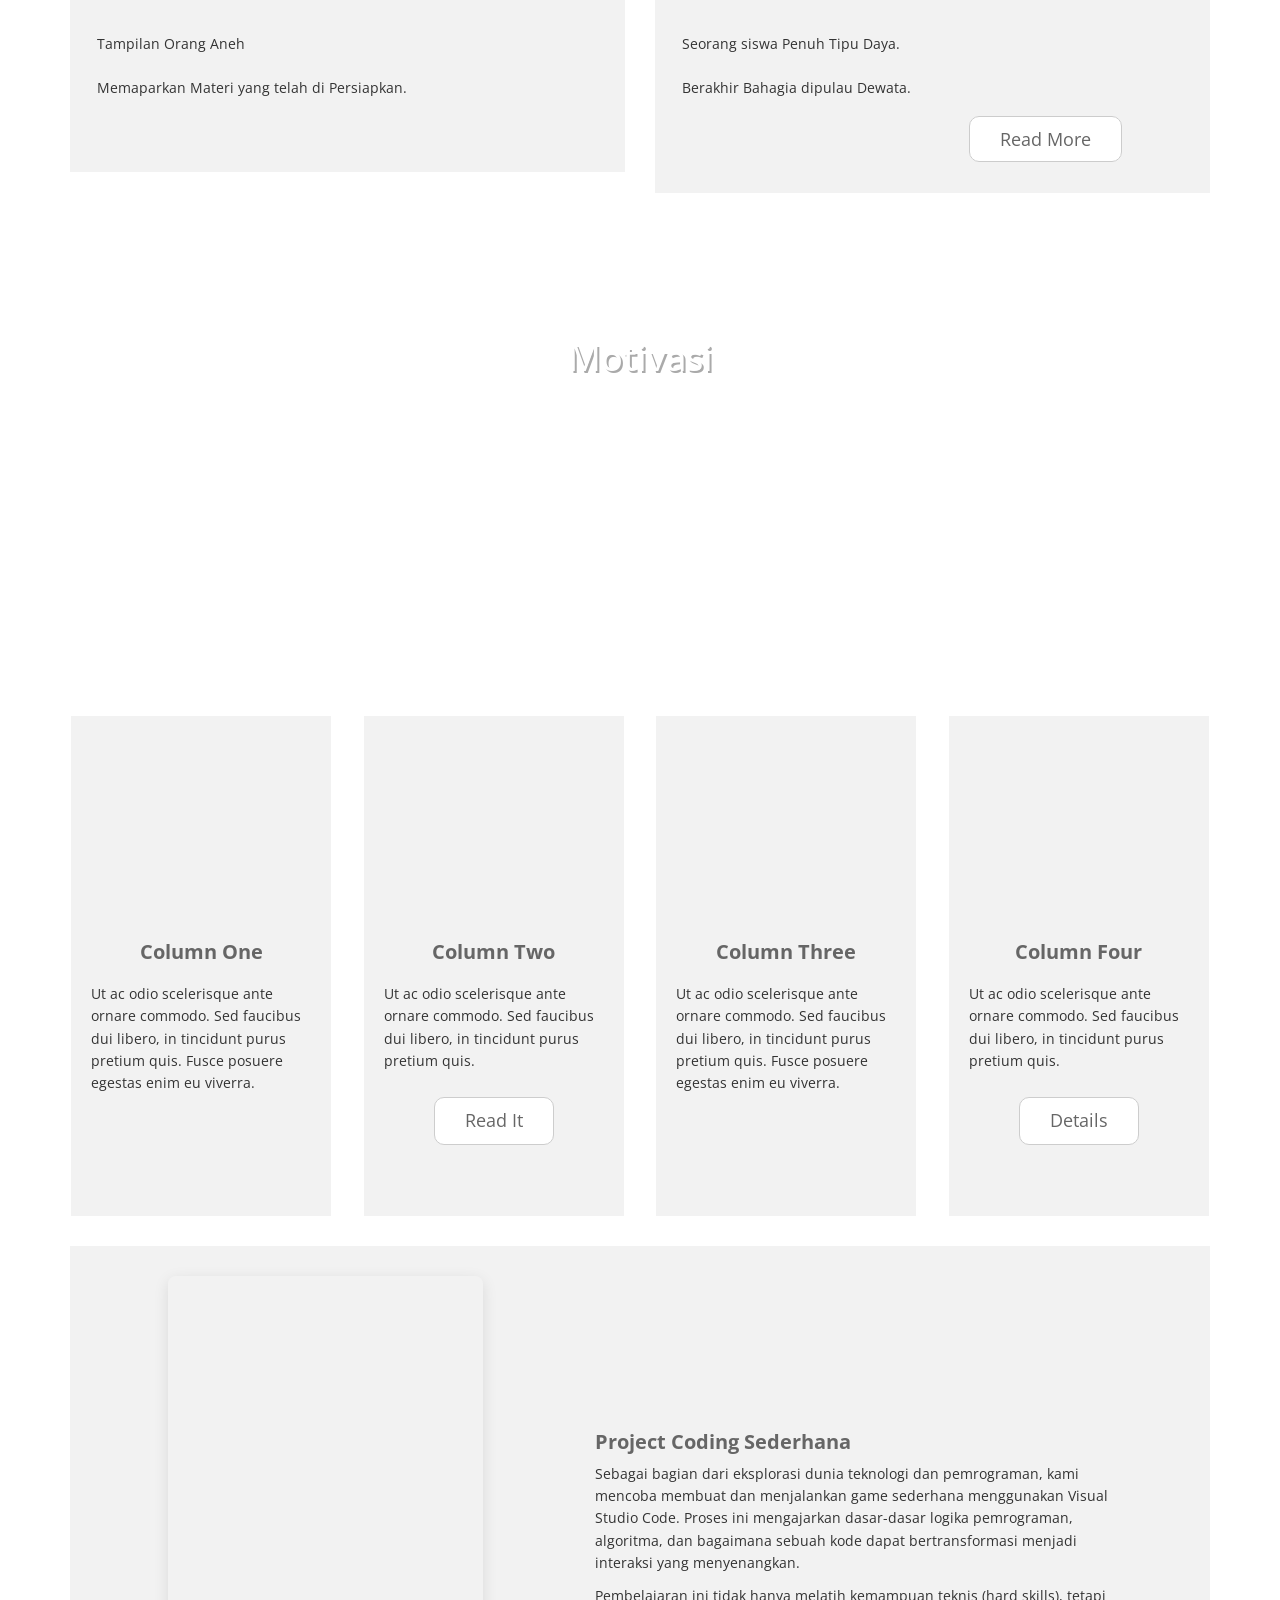
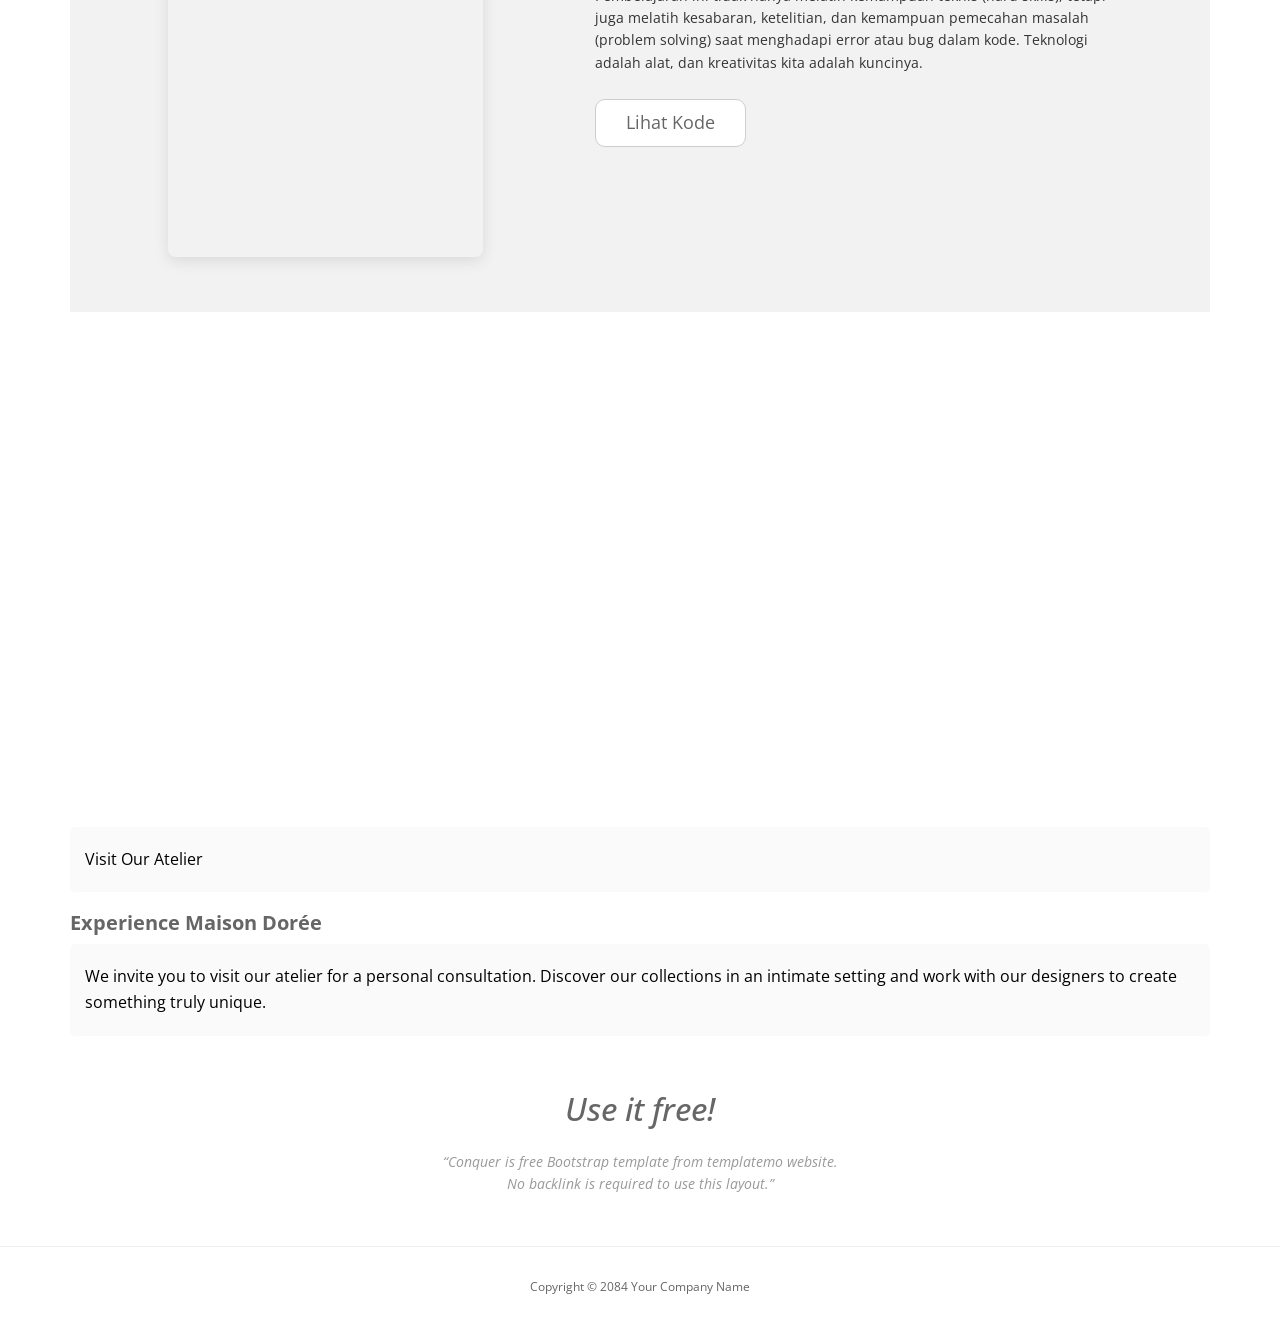
==== commit 5c4d5818: "Update index.html" ====
--- a/index.html
+++ b/index.html
@@ -179,17 +179,21 @@
                     <section id="testimornial-area">
                         <div class="container">
                             <div class="row text-center">
+                                
+                                <!-- COLUMN ONE (VIDEO GOOGLE DRIVE 1) -->
                                 <div class="col-lg-3 col-md-3 col-sm-6 col-xs-6 col-xxs-12">
                                     <div class="testimonial-content">
-                                        <img src="img/4-1.jpg" alt="Image">
+                                        <iframe width="100%" height="200" src="https://drive.google.com/file/d/1CWVmo2We8wORF_2mVQXmFdvEROs-sJSh/preview" allow="autoplay" allowfullscreen style="border:0;"></iframe>
                                         <h2>Column One</h2>
                                         <p>Ut ac odio scelerisque ante ornare commodo. Sed faucibus dui libero, in tincidunt purus pretium quis. Fusce posuere egestas enim eu viverra.</p>
                                         <br>
                                     </div>
                                 </div>
+                                
+                                <!-- COLUMN TWO (VIDEO GOOGLE DRIVE 2) -->
                                 <div class="col-lg-3 col-md-3 col-sm-6 col-xs-6 col-xxs-12">
                                     <div class="testimonial-content">
-                                        <img src="img/4-2.jpg" alt="Image">
+                                        <iframe width="100%" height="200" src="https://drive.google.com/file/d/1Z1kLjz2lhorY8vsHgYao68RmTeVVkIll/preview" allow="autoplay" allowfullscreen style="border:0;"></iframe>
                                         <h2>Column Two</h2>
                                         <p>Ut ac odio scelerisque ante ornare commodo. Sed faucibus dui libero, in tincidunt purus pretium quis.</p>
                                         <a href="#" class="content-link">read it</a>
@@ -197,17 +201,21 @@
                                         <p id="redd"></p>
                                     </div>
                                 </div>
+                                
+                                <!-- COLUMN THREE (VIDEO GOOGLE DRIVE 3) -->
                                 <div class="col-lg-3 col-md-3 col-sm-6 col-xs-6 col-xxs-12">
                                     <div class="testimonial-content">
-                                        <img src="img/4-3.jpg" alt="Image">
+                                        <iframe width="100%" height="200" src="https://drive.google.com/file/d/1vO9dNzrOunFOazpYcXGx2-9ud6ow5JtL/preview" allow="autoplay" allowfullscreen style="border:0;"></iframe>
                                         <h2>Column Three</h2>
                                         <p>Ut ac odio scelerisque ante ornare commodo. Sed faucibus dui libero, in tincidunt purus pretium quis. Fusce posuere egestas enim eu viverra.</p>
                                         <br>
                                     </div>
                                 </div>
+                                
+                                <!-- COLUMN FOUR (VIDEO GOOGLE DRIVE 4) -->
                                 <div class="col-lg-3 col-md-3 col-sm-6 col-xs-6 col-xxs-12">
                                     <div class="testimonial-content">
-                                        <img src="img/4-4.jpg" alt="Image">
+                                        <iframe width="100%" height="200" src="https://drive.google.com/file/d/1NzzVl39_hwX1HZ72KDf7eqiTzfIYAJXg/preview" allow="autoplay" allowfullscreen style="border:0;"></iframe>
                                         <h2>Column Four</h2>
                                         <p>Ut ac odio scelerisque ante ornare commodo. Sed faucibus dui libero, in tincidunt purus pretium quis.</p>
                                         <a href="#" class="content-link">details</a>
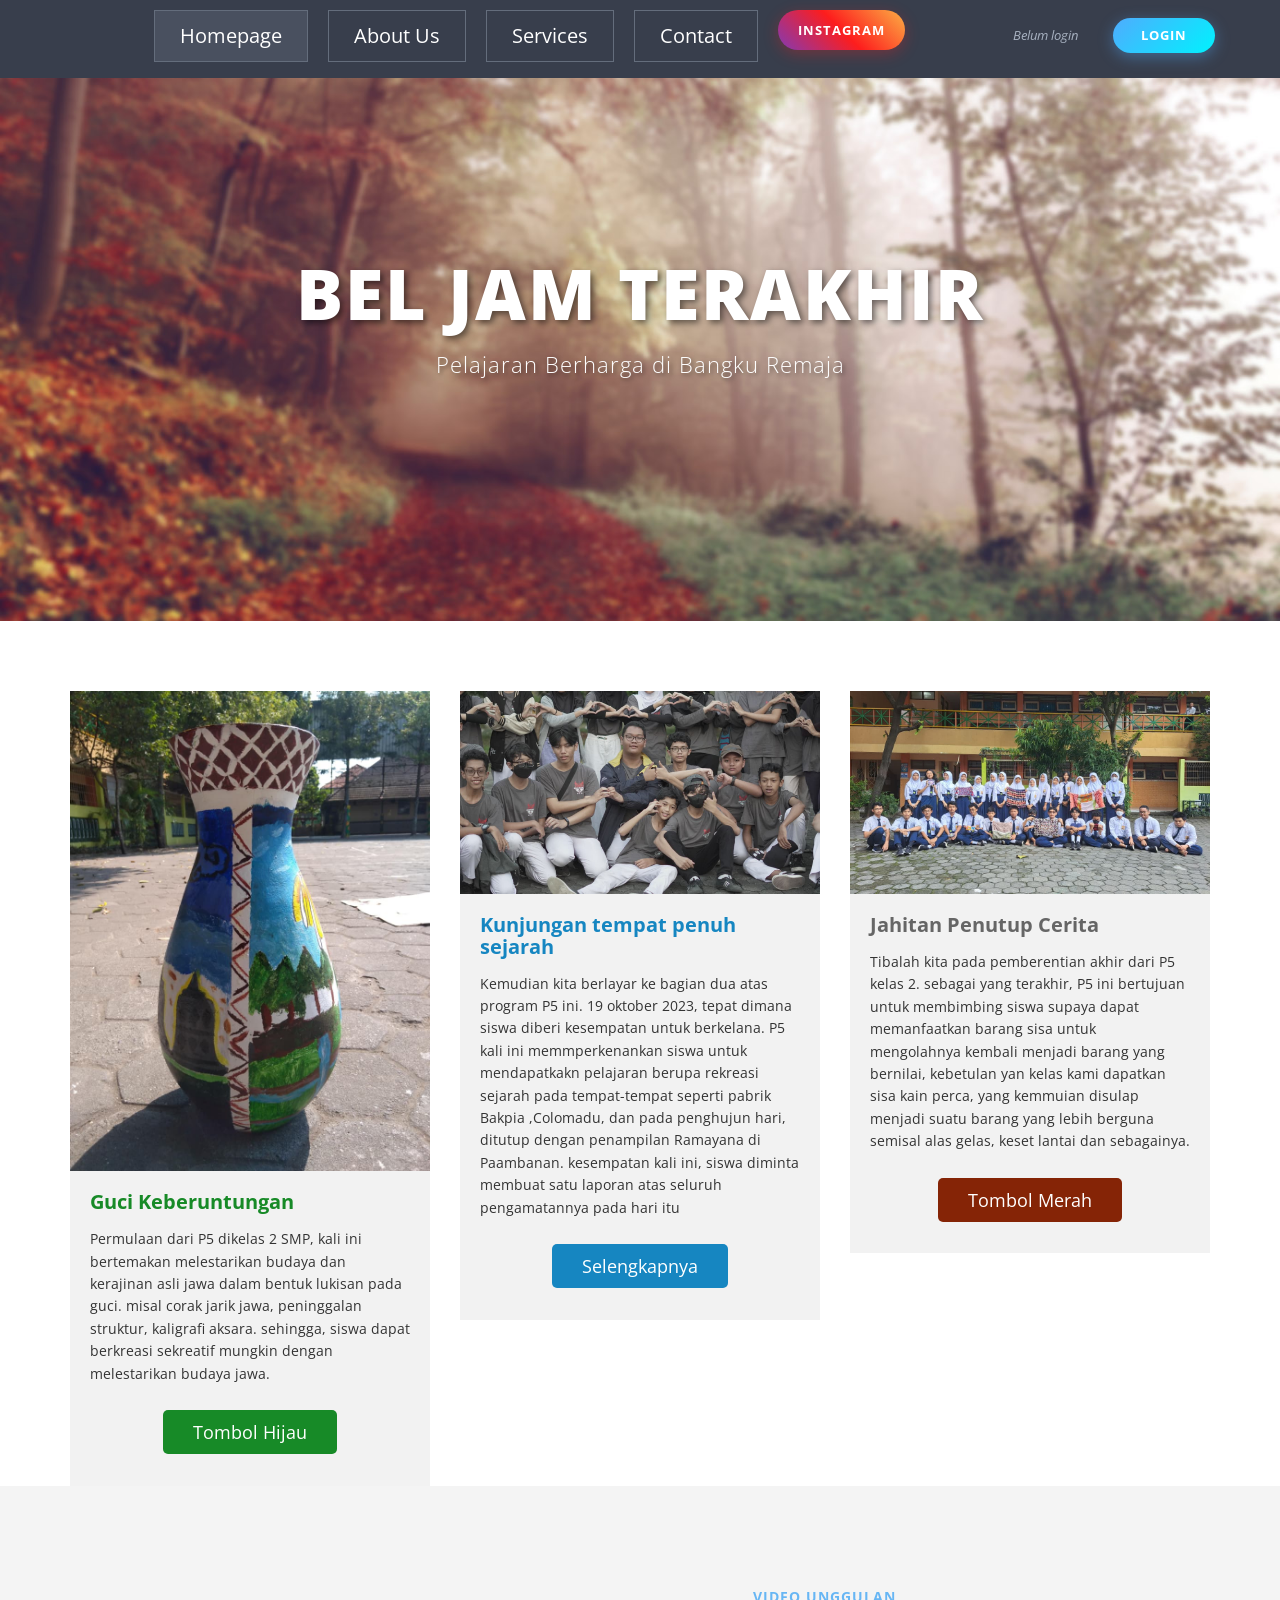
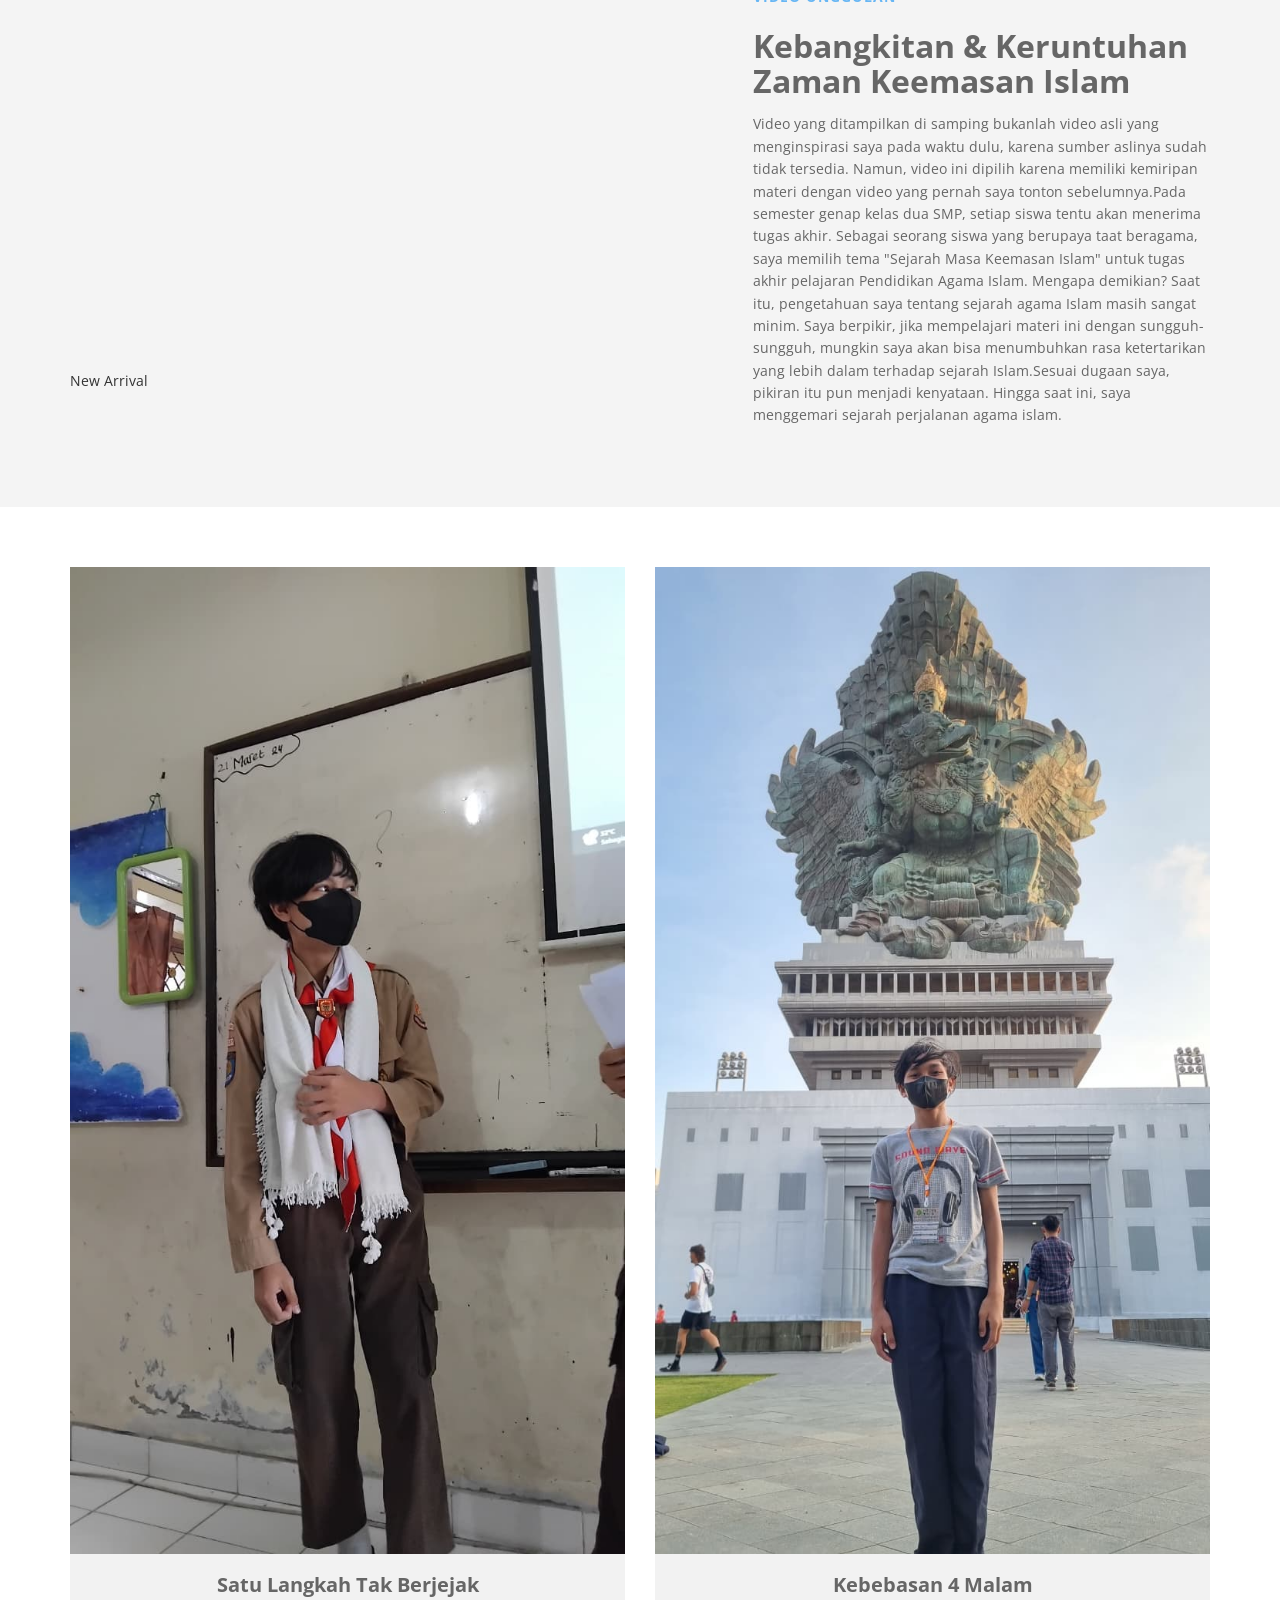
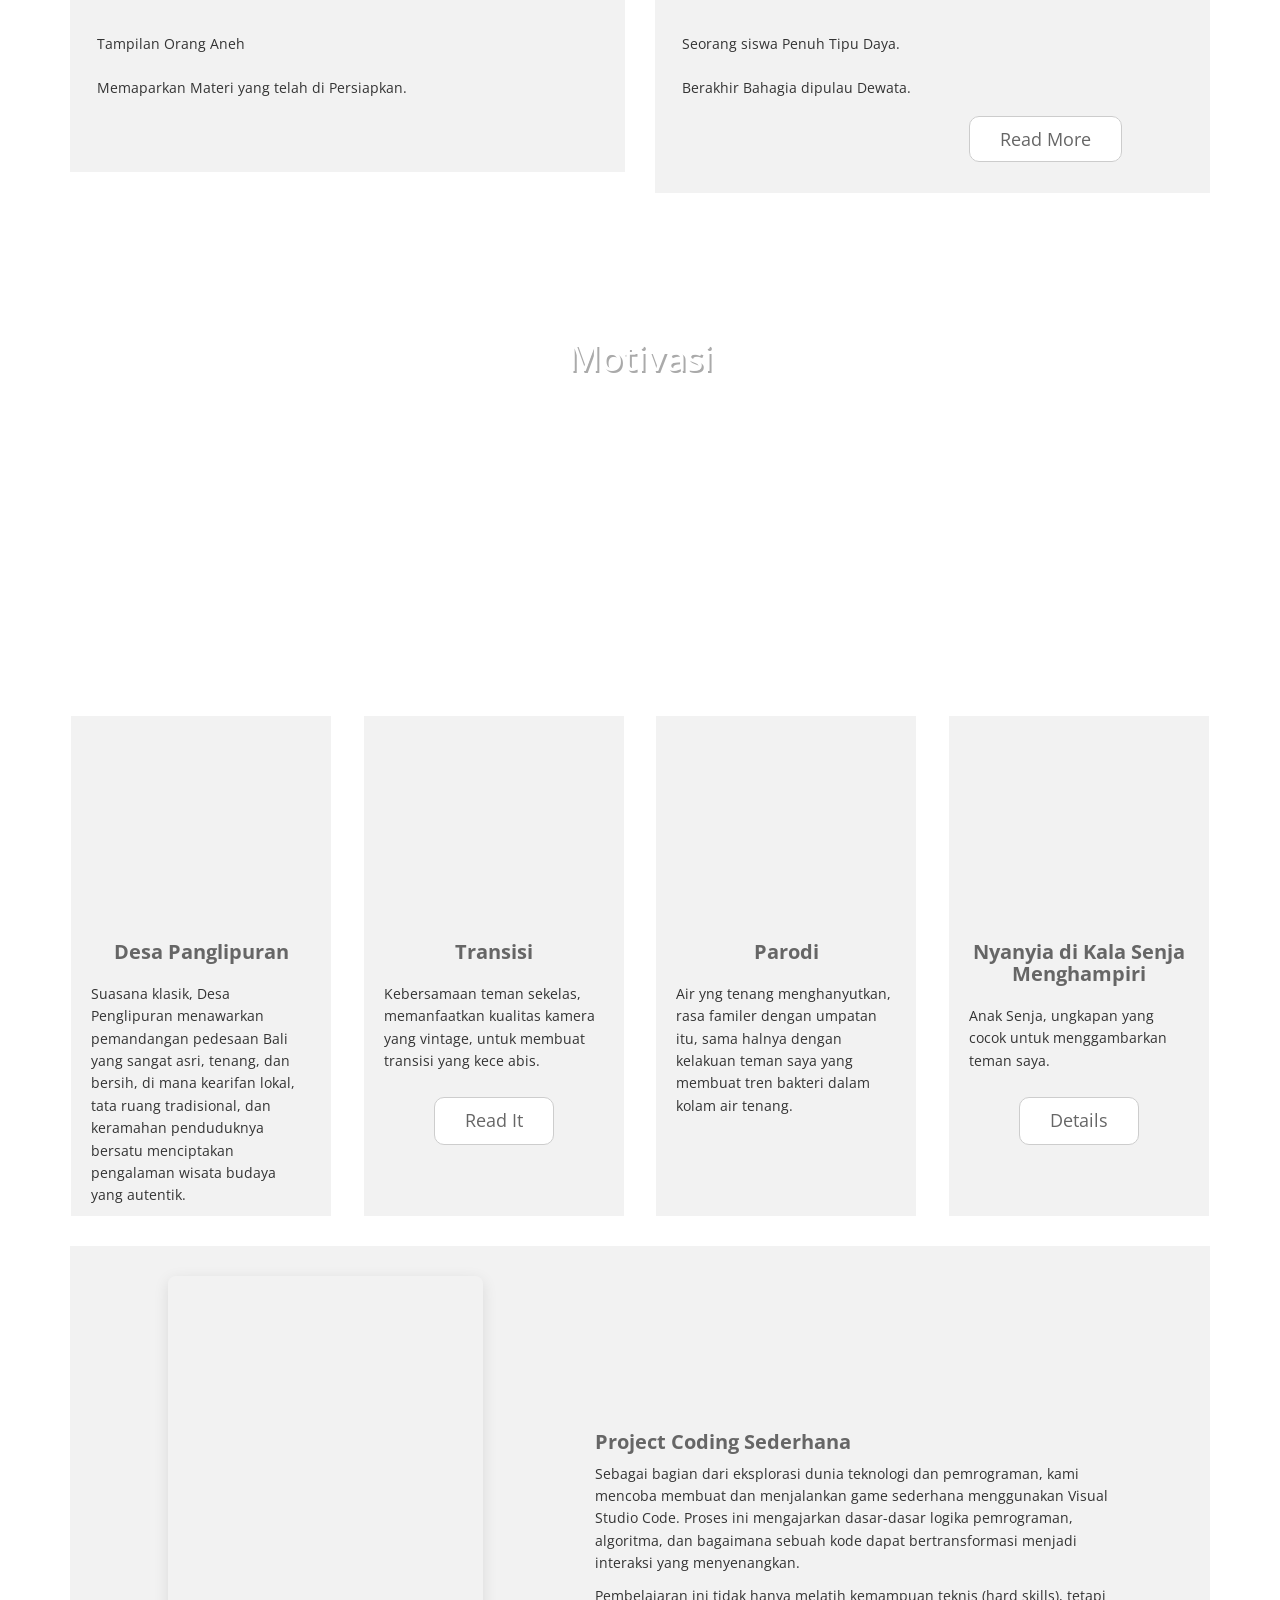
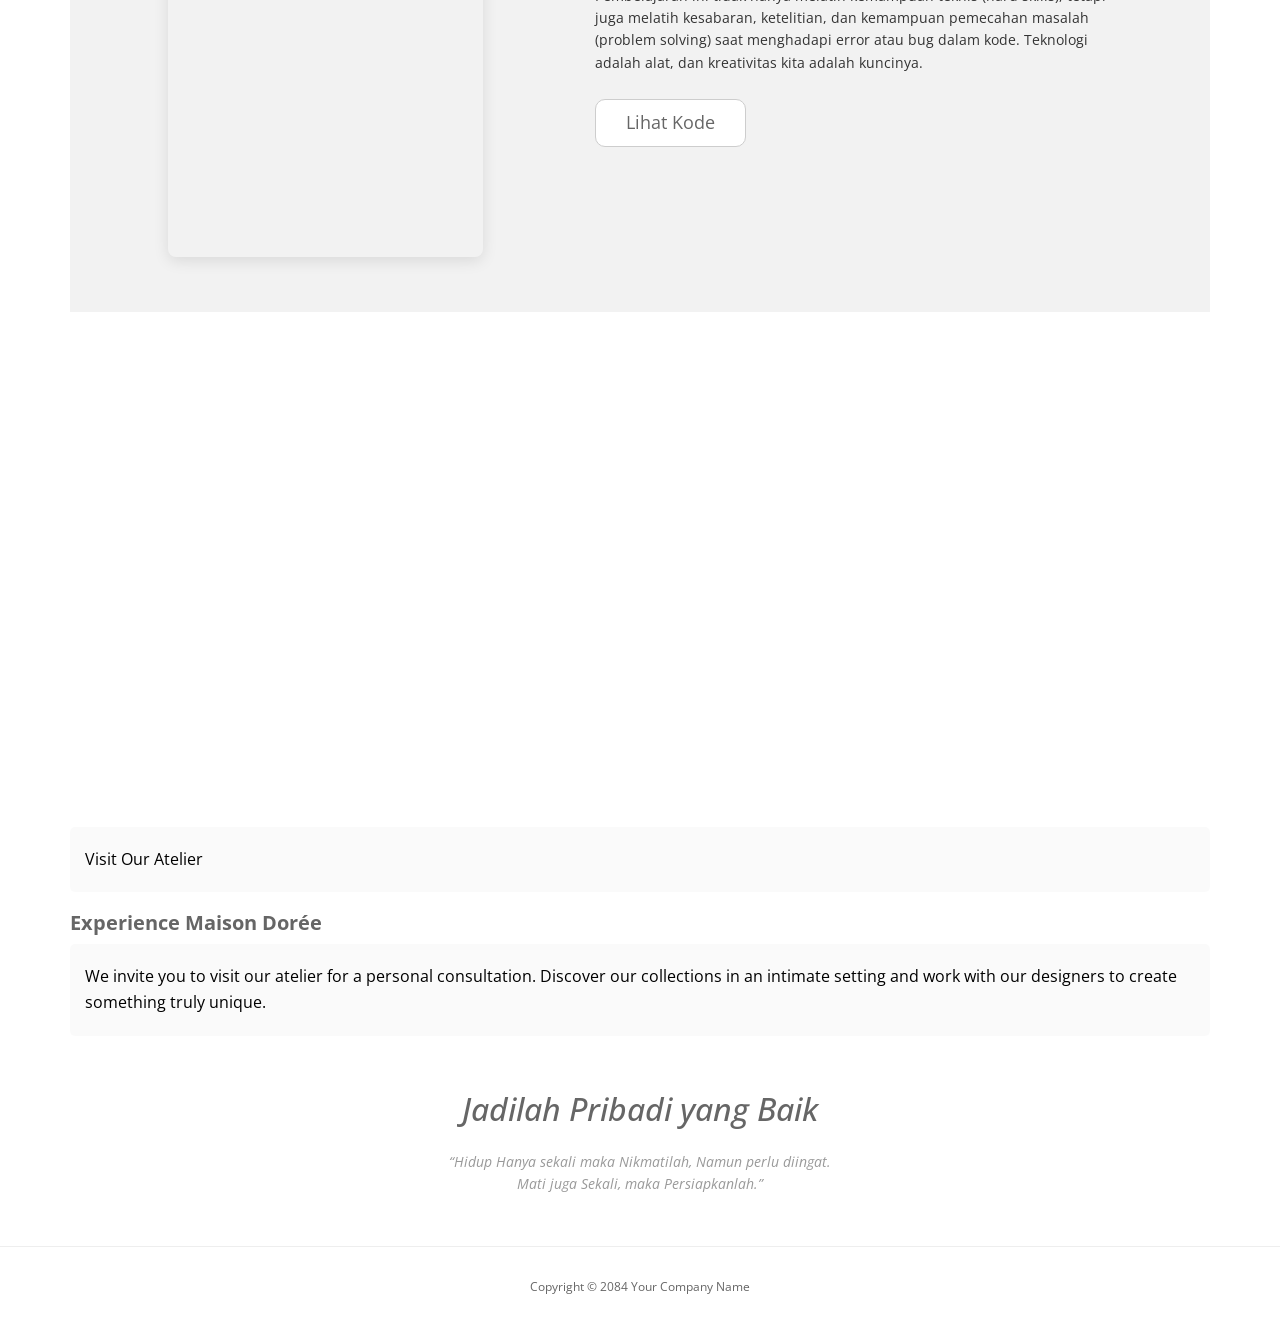
==== commit 870d6d6c: "Update index.html" ====
--- a/index.html
+++ b/index.html
@@ -184,8 +184,8 @@
                                 <div class="col-lg-3 col-md-3 col-sm-6 col-xs-6 col-xxs-12">
                                     <div class="testimonial-content">
                                         <iframe width="100%" height="200" src="https://drive.google.com/file/d/1CWVmo2We8wORF_2mVQXmFdvEROs-sJSh/preview" allow="autoplay" allowfullscreen style="border:0;"></iframe>
-                                        <h2>Column One</h2>
-                                        <p>Ut ac odio scelerisque ante ornare commodo. Sed faucibus dui libero, in tincidunt purus pretium quis. Fusce posuere egestas enim eu viverra.</p>
+                                        <h2>Desa Panglipuran</h2>
+                                        <p>Suasana klasik, Desa Penglipuran menawarkan pemandangan pedesaan Bali yang sangat asri, tenang, dan bersih, di mana kearifan lokal, tata ruang tradisional, dan keramahan penduduknya bersatu menciptakan pengalaman wisata budaya yang autentik.</p>
                                         <br>
                                     </div>
                                 </div>
@@ -194,8 +194,8 @@
                                 <div class="col-lg-3 col-md-3 col-sm-6 col-xs-6 col-xxs-12">
                                     <div class="testimonial-content">
                                         <iframe width="100%" height="200" src="https://drive.google.com/file/d/1Z1kLjz2lhorY8vsHgYao68RmTeVVkIll/preview" allow="autoplay" allowfullscreen style="border:0;"></iframe>
-                                        <h2>Column Two</h2>
-                                        <p>Ut ac odio scelerisque ante ornare commodo. Sed faucibus dui libero, in tincidunt purus pretium quis.</p>
+                                        <h2>Transisi</h2>
+                                        <p>Kebersamaan teman sekelas, memanfaatkan kualitas kamera yang vintage, untuk membuat transisi yang kece abis.</p>
                                         <a href="#" class="content-link">read it</a>
                                         <br>
                                         <p id="redd"></p>
@@ -206,8 +206,8 @@
                                 <div class="col-lg-3 col-md-3 col-sm-6 col-xs-6 col-xxs-12">
                                     <div class="testimonial-content">
                                         <iframe width="100%" height="200" src="https://drive.google.com/file/d/1vO9dNzrOunFOazpYcXGx2-9ud6ow5JtL/preview" allow="autoplay" allowfullscreen style="border:0;"></iframe>
-                                        <h2>Column Three</h2>
-                                        <p>Ut ac odio scelerisque ante ornare commodo. Sed faucibus dui libero, in tincidunt purus pretium quis. Fusce posuere egestas enim eu viverra.</p>
+                                        <h2>Parodi</h2>
+                                        <p>Air yng tenang menghanyutkan, rasa familer dengan umpatan itu, sama halnya dengan kelakuan teman saya yang membuat tren bakteri dalam kolam air tenang.</p>
                                         <br>
                                     </div>
                                 </div>
@@ -216,8 +216,8 @@
                                 <div class="col-lg-3 col-md-3 col-sm-6 col-xs-6 col-xxs-12">
                                     <div class="testimonial-content">
                                         <iframe width="100%" height="200" src="https://drive.google.com/file/d/1NzzVl39_hwX1HZ72KDf7eqiTzfIYAJXg/preview" allow="autoplay" allowfullscreen style="border:0;"></iframe>
-                                        <h2>Column Four</h2>
-                                        <p>Ut ac odio scelerisque ante ornare commodo. Sed faucibus dui libero, in tincidunt purus pretium quis.</p>
+                                        <h2>Nyanyia di Kala Senja Menghampiri</h2>
+                                        <p>Anak Senja, ungkapan yang cocok untuk menggambarkan teman saya.</p>
                                         <a href="#" class="content-link">details</a>
                                         <br>
                                         <p id="dets"></p>
@@ -296,9 +296,9 @@
                             <div class="row text-center">
                                 <div class="col-sm-12">
                                     <div class="footer-content">
-                                        <h1>Use it free!</h1>
-                                        <p>“Conquer is free Bootstrap template from templatemo website. 
-                                            <br>No backlink is required to use this layout.”</p>
+                                        <h1>Jadilah Pribadi yang Baik</h1>
+                                        <p>“Hidup Hanya sekali maka Nikmatilah, Namun perlu diingat. 
+                                            <br>Mati juga Sekali, maka Persiapkanlah.”</p>
                                         </div>                
                                     </div>
                                 </div>
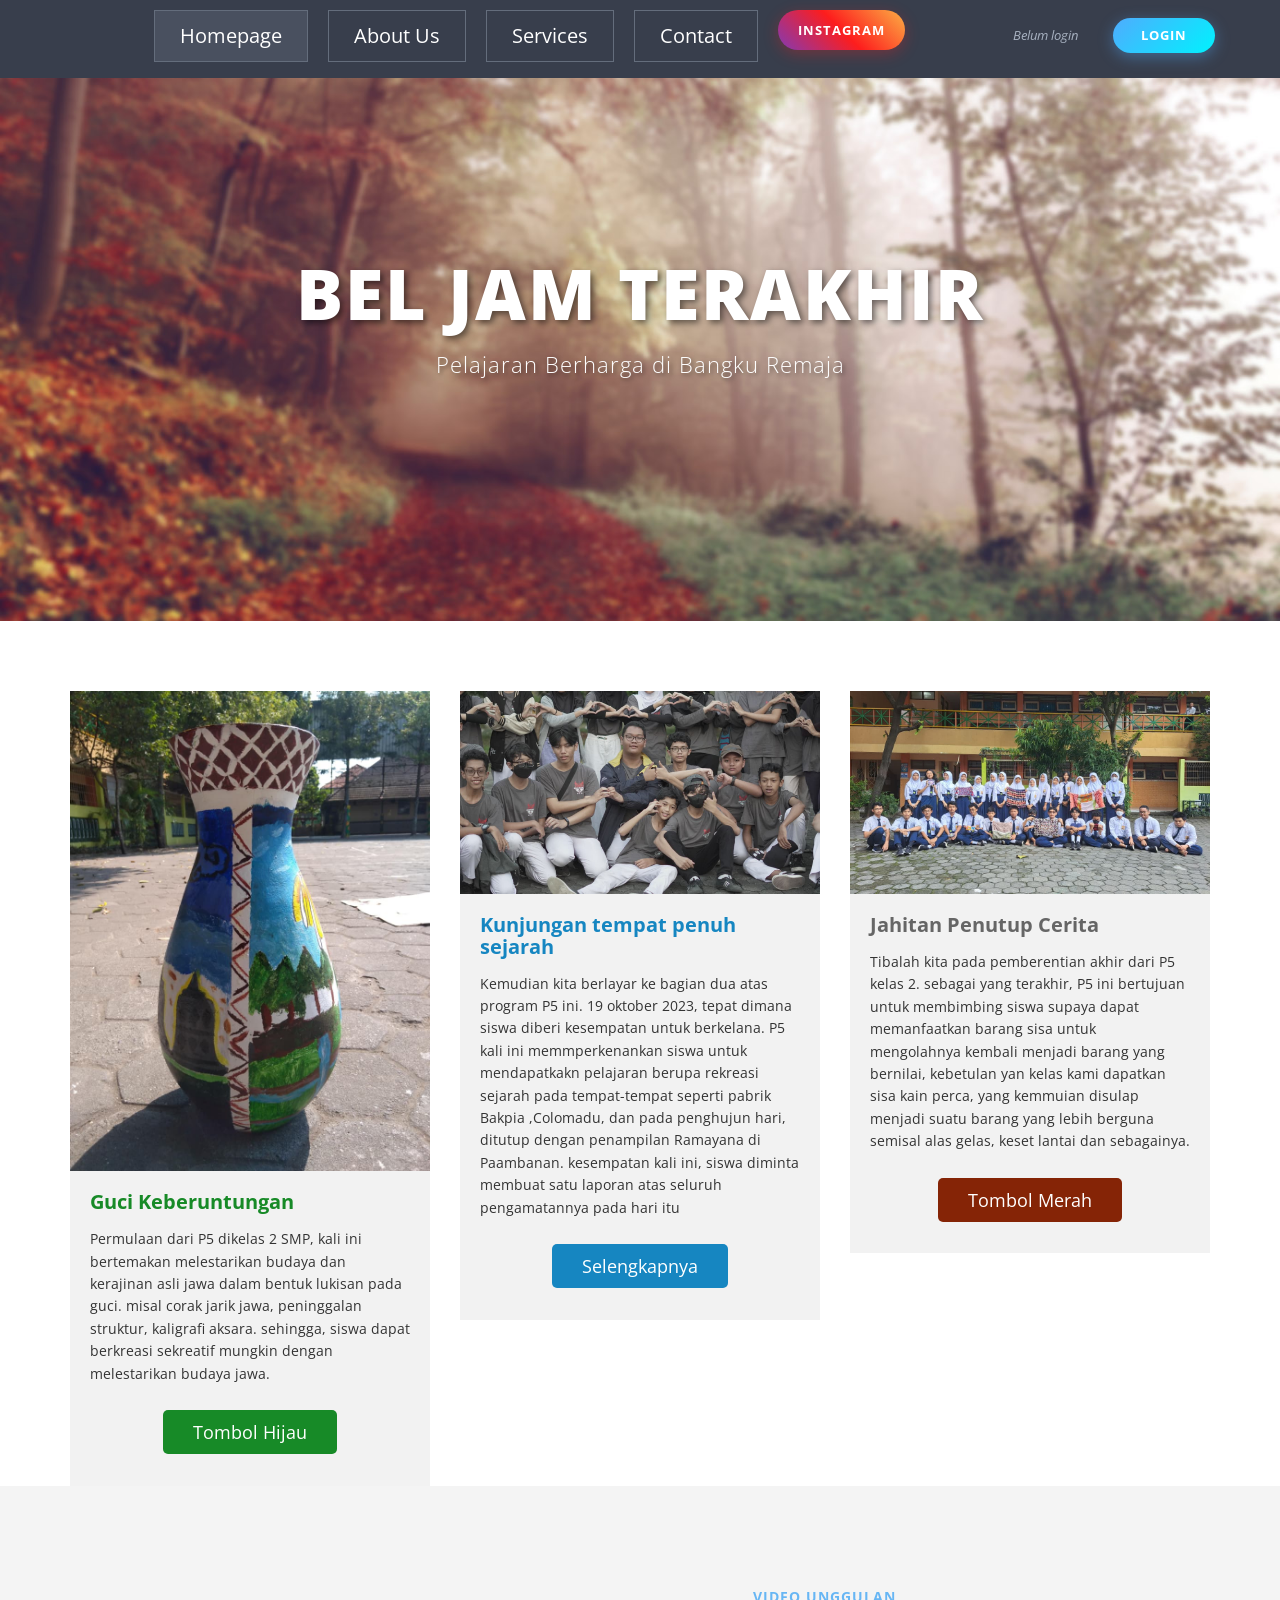
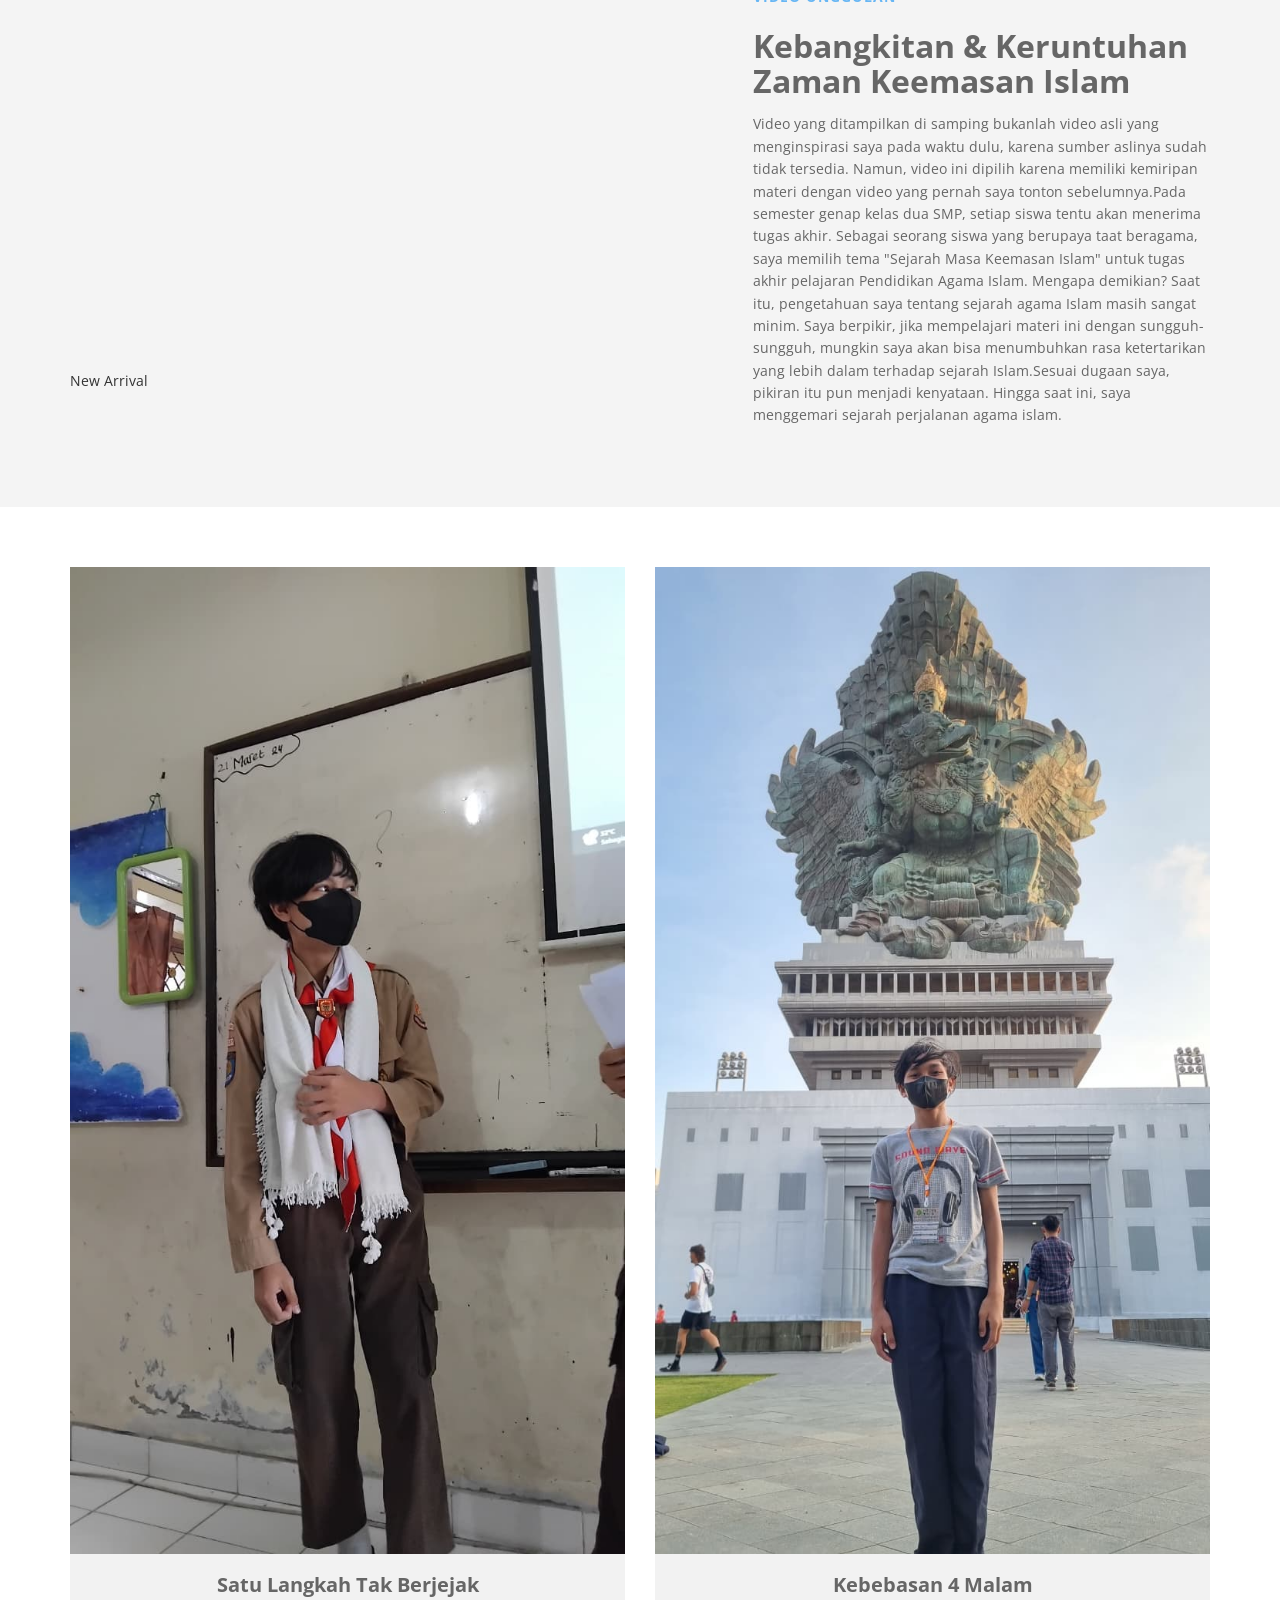
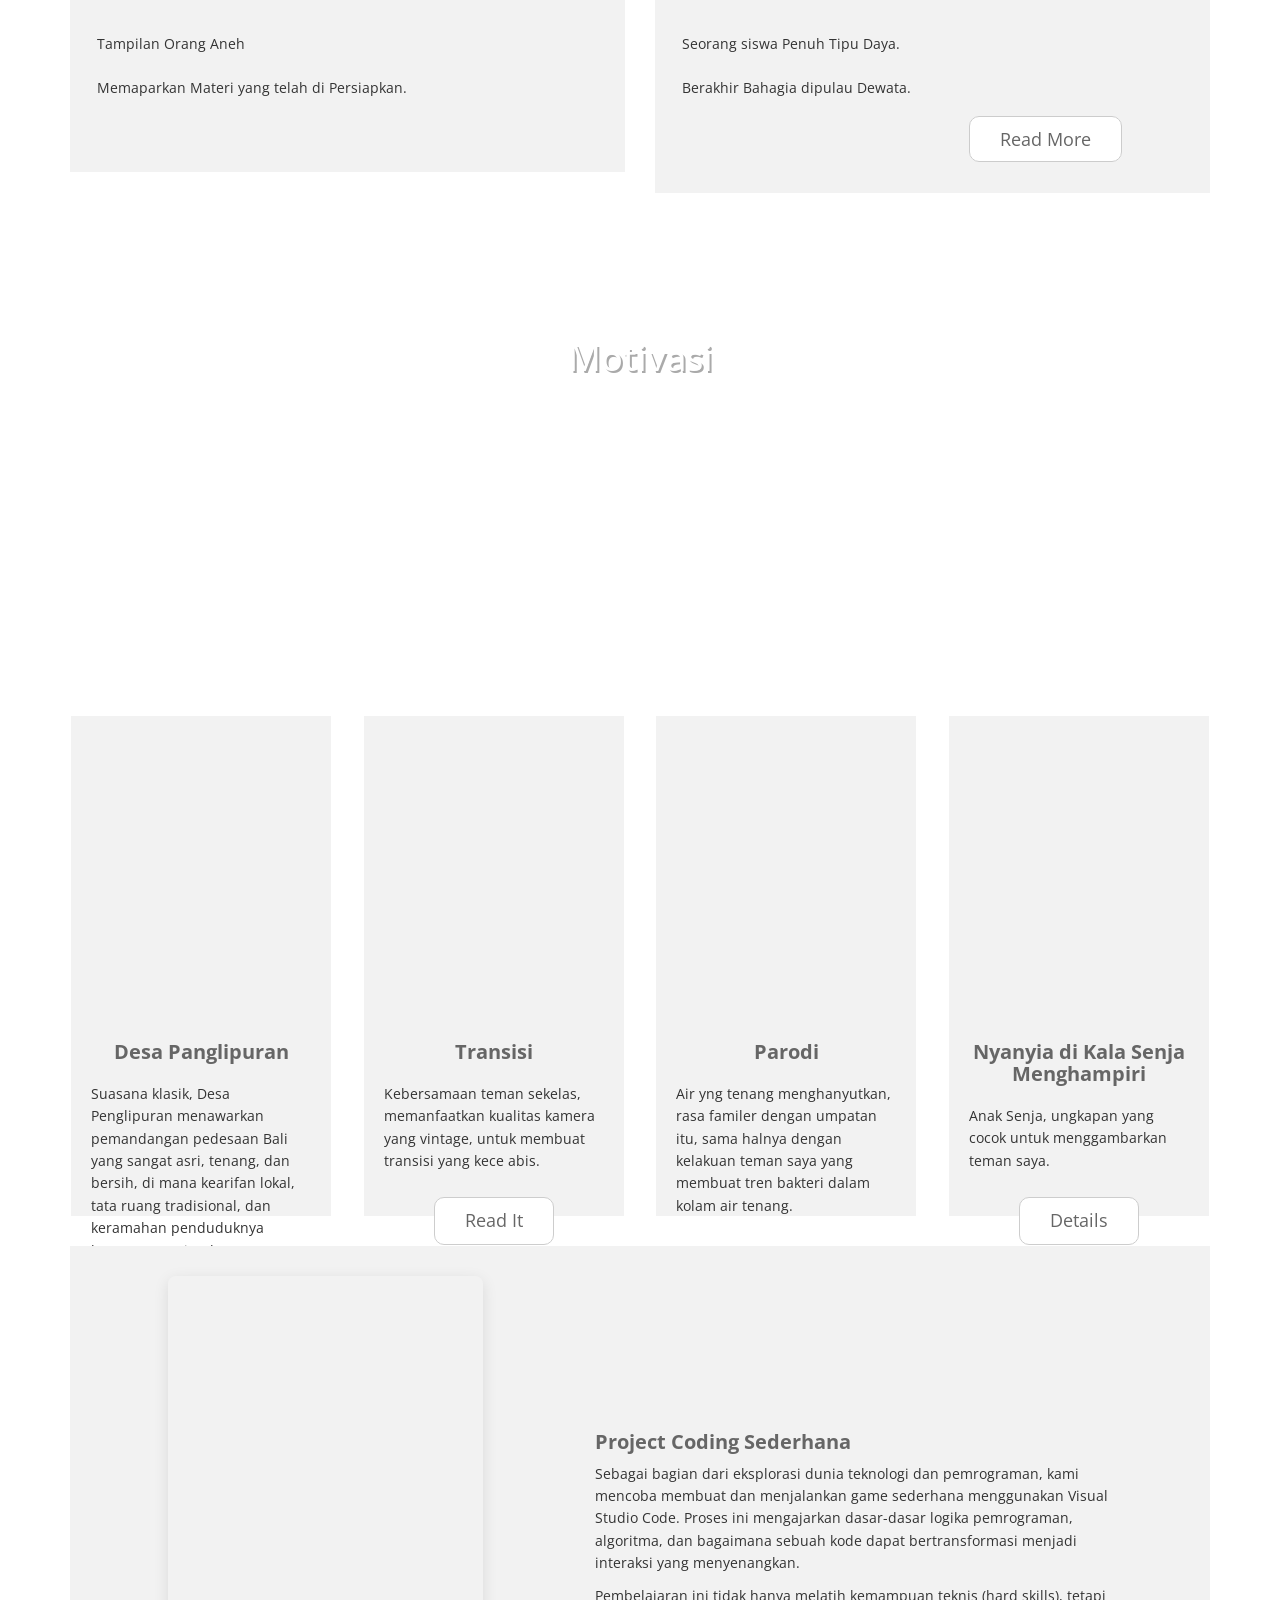
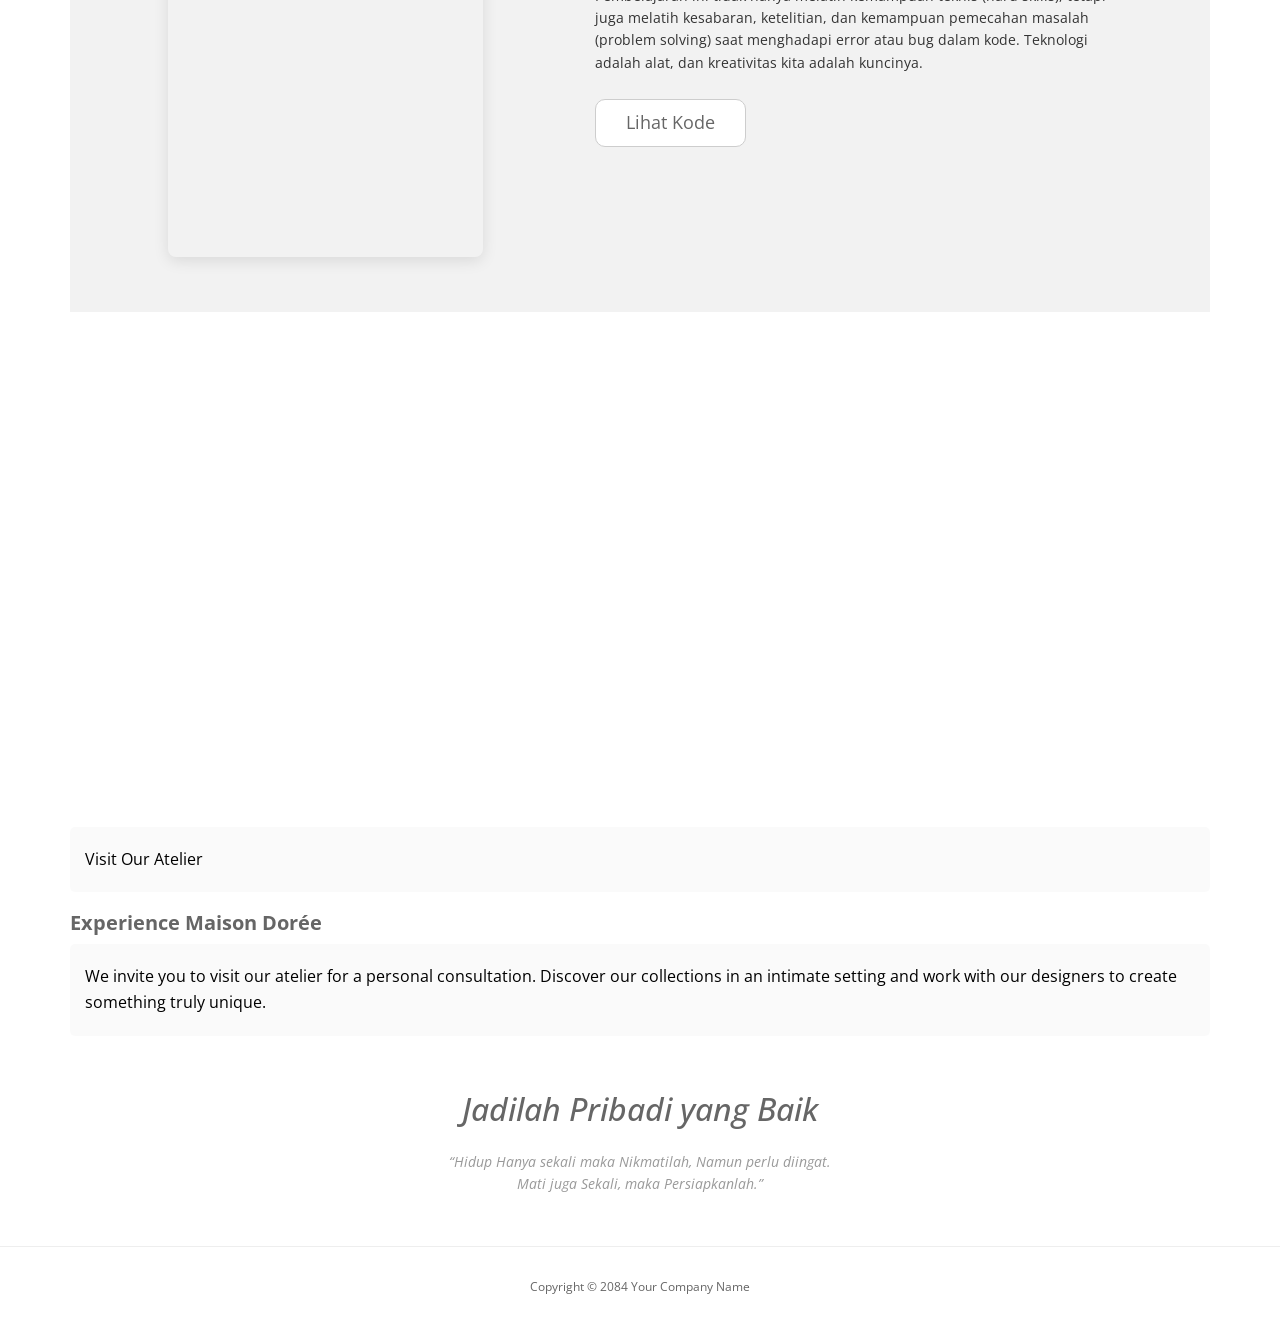
==== commit 8506836d: "Update index.html" ====
--- a/index.html
+++ b/index.html
@@ -180,20 +180,20 @@
                         <div class="container">
                             <div class="row text-center">
                                 
-                                <!-- COLUMN ONE (VIDEO GOOGLE DRIVE 1) -->
-                                <div class="col-lg-3 col-md-3 col-sm-6 col-xs-6 col-xxs-12">
+                                <!-- COLUMN ONE (VIDEO GOOGLE DRIVE 1) - TELAH DIPERBESAR UNTUK MOBILE -->
+                                <div class="col-lg-3 col-md-3 col-sm-6 col-xs-12">
                                     <div class="testimonial-content">
-                                        <iframe width="100%" height="200" src="https://drive.google.com/file/d/1CWVmo2We8wORF_2mVQXmFdvEROs-sJSh/preview" allow="autoplay" allowfullscreen style="border:0;"></iframe>
+                                        <iframe width="100%" height="300" src="https://drive.google.com/file/d/1CWVmo2We8wORF_2mVQXmFdvEROs-sJSh/preview" allow="autoplay" allowfullscreen style="border:0;"></iframe>
                                         <h2>Desa Panglipuran</h2>
                                         <p>Suasana klasik, Desa Penglipuran menawarkan pemandangan pedesaan Bali yang sangat asri, tenang, dan bersih, di mana kearifan lokal, tata ruang tradisional, dan keramahan penduduknya bersatu menciptakan pengalaman wisata budaya yang autentik.</p>
                                         <br>
                                     </div>
                                 </div>
                                 
-                                <!-- COLUMN TWO (VIDEO GOOGLE DRIVE 2) -->
-                                <div class="col-lg-3 col-md-3 col-sm-6 col-xs-6 col-xxs-12">
+                                <!-- COLUMN TWO (VIDEO GOOGLE DRIVE 2) - TELAH DIPERBESAR UNTUK MOBILE -->
+                                <div class="col-lg-3 col-md-3 col-sm-6 col-xs-12">
                                     <div class="testimonial-content">
-                                        <iframe width="100%" height="200" src="https://drive.google.com/file/d/1Z1kLjz2lhorY8vsHgYao68RmTeVVkIll/preview" allow="autoplay" allowfullscreen style="border:0;"></iframe>
+                                        <iframe width="100%" height="300" src="https://drive.google.com/file/d/1Z1kLjz2lhorY8vsHgYao68RmTeVVkIll/preview" allow="autoplay" allowfullscreen style="border:0;"></iframe>
                                         <h2>Transisi</h2>
                                         <p>Kebersamaan teman sekelas, memanfaatkan kualitas kamera yang vintage, untuk membuat transisi yang kece abis.</p>
                                         <a href="#" class="content-link">read it</a>
@@ -202,20 +202,20 @@
                                     </div>
                                 </div>
                                 
-                                <!-- COLUMN THREE (VIDEO GOOGLE DRIVE 3) -->
-                                <div class="col-lg-3 col-md-3 col-sm-6 col-xs-6 col-xxs-12">
+                                <!-- COLUMN THREE (VIDEO GOOGLE DRIVE 3) - TELAH DIPERBESAR UNTUK MOBILE -->
+                                <div class="col-lg-3 col-md-3 col-sm-6 col-xs-12">
                                     <div class="testimonial-content">
-                                        <iframe width="100%" height="200" src="https://drive.google.com/file/d/1vO9dNzrOunFOazpYcXGx2-9ud6ow5JtL/preview" allow="autoplay" allowfullscreen style="border:0;"></iframe>
+                                        <iframe width="100%" height="300" src="https://drive.google.com/file/d/1vO9dNzrOunFOazpYcXGx2-9ud6ow5JtL/preview" allow="autoplay" allowfullscreen style="border:0;"></iframe>
                                         <h2>Parodi</h2>
                                         <p>Air yng tenang menghanyutkan, rasa familer dengan umpatan itu, sama halnya dengan kelakuan teman saya yang membuat tren bakteri dalam kolam air tenang.</p>
                                         <br>
                                     </div>
                                 </div>
                                 
-                                <!-- COLUMN FOUR (VIDEO GOOGLE DRIVE 4) -->
-                                <div class="col-lg-3 col-md-3 col-sm-6 col-xs-6 col-xxs-12">
+                                <!-- COLUMN FOUR (VIDEO GOOGLE DRIVE 4) - TELAH DIPERBESAR UNTUK MOBILE -->
+                                <div class="col-lg-3 col-md-3 col-sm-6 col-xs-12">
                                     <div class="testimonial-content">
-                                        <iframe width="100%" height="200" src="https://drive.google.com/file/d/1NzzVl39_hwX1HZ72KDf7eqiTzfIYAJXg/preview" allow="autoplay" allowfullscreen style="border:0;"></iframe>
+                                        <iframe width="100%" height="300" src="https://drive.google.com/file/d/1NzzVl39_hwX1HZ72KDf7eqiTzfIYAJXg/preview" allow="autoplay" allowfullscreen style="border:0;"></iframe>
                                         <h2>Nyanyia di Kala Senja Menghampiri</h2>
                                         <p>Anak Senja, ungkapan yang cocok untuk menggambarkan teman saya.</p>
                                         <a href="#" class="content-link">details</a>
